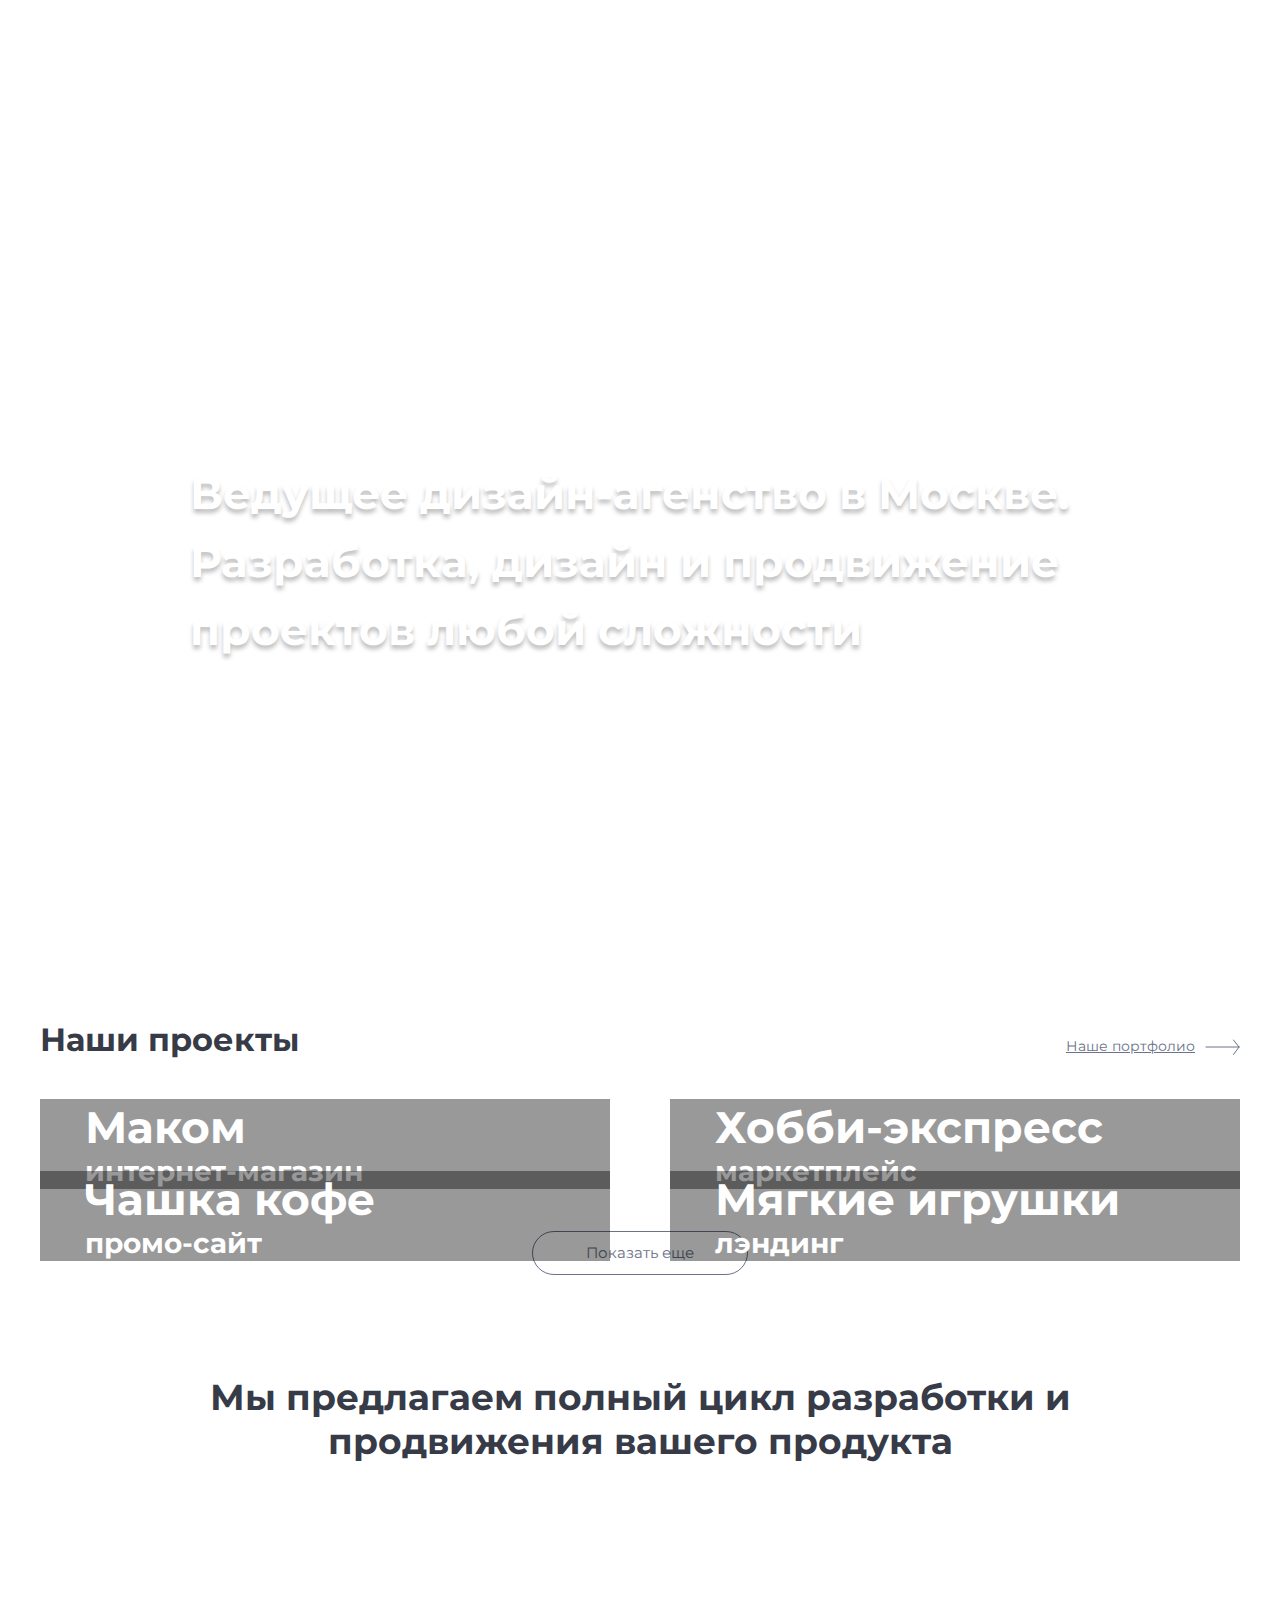
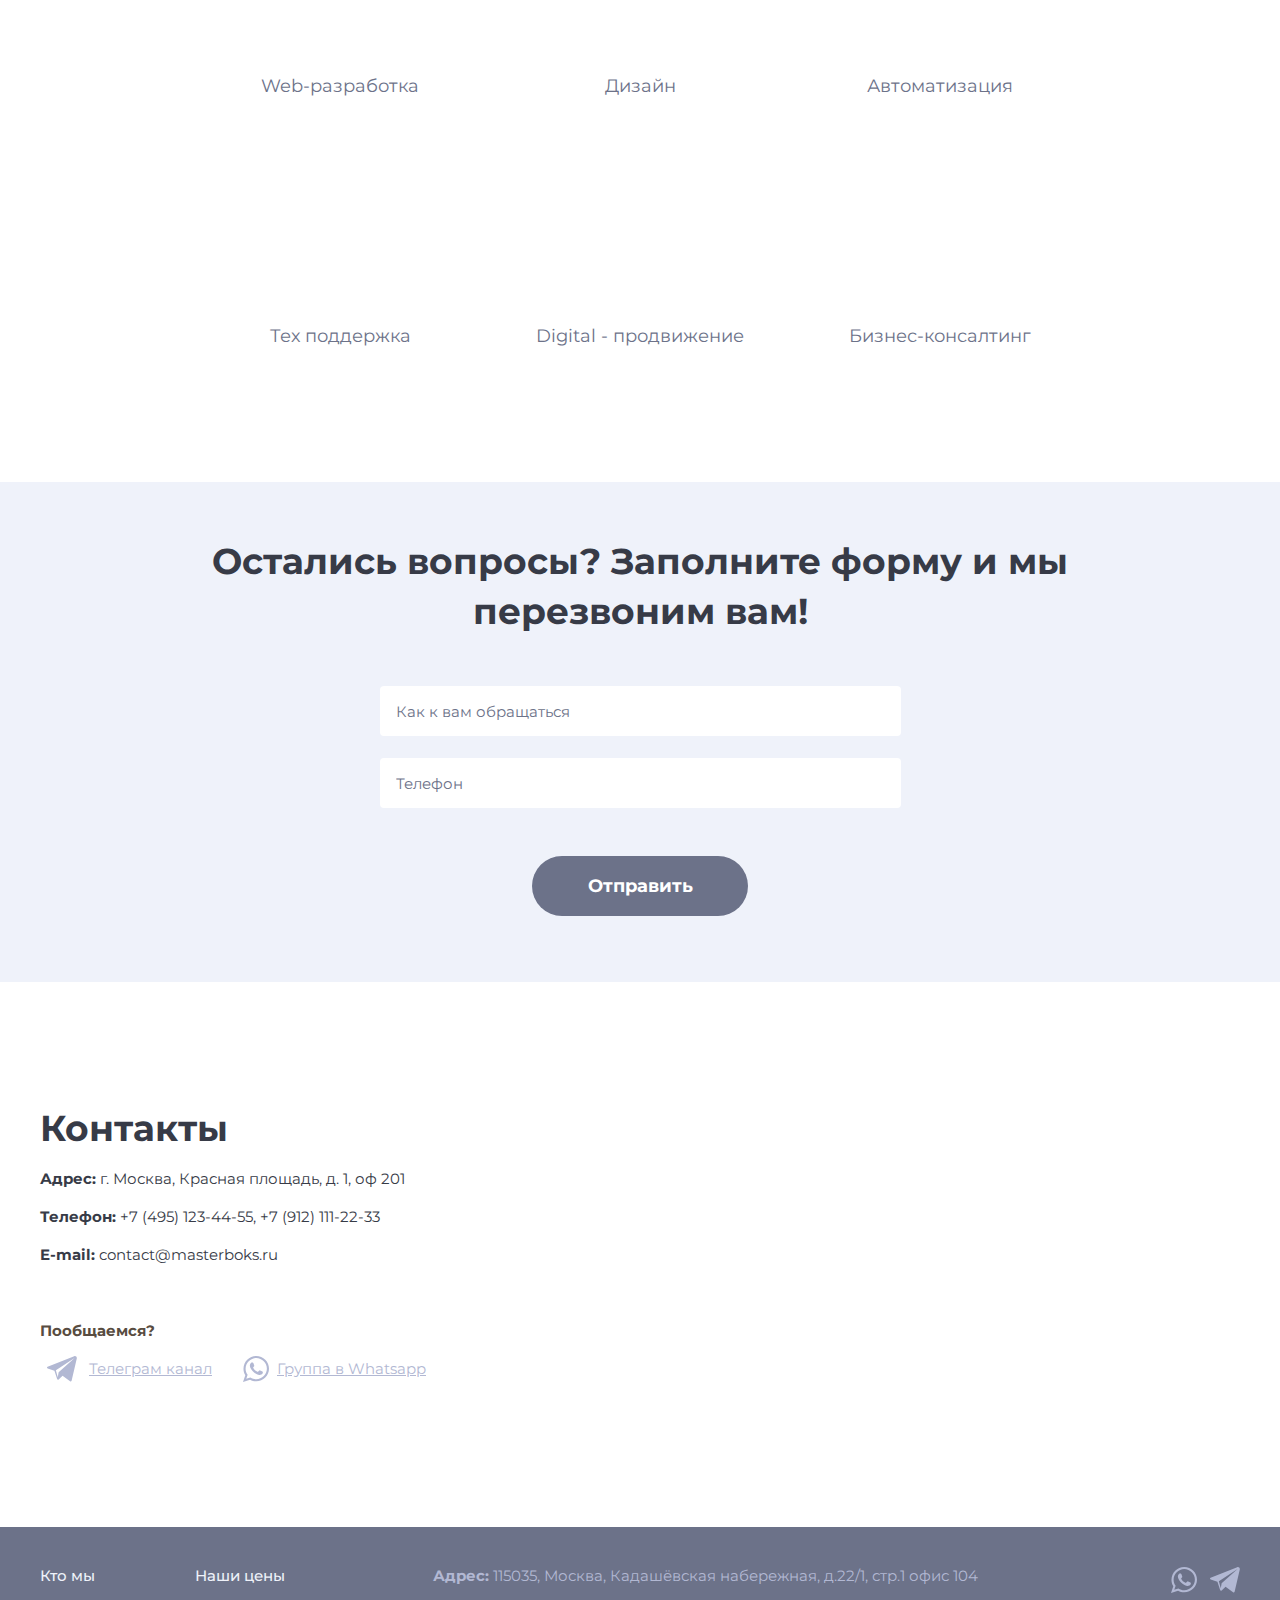
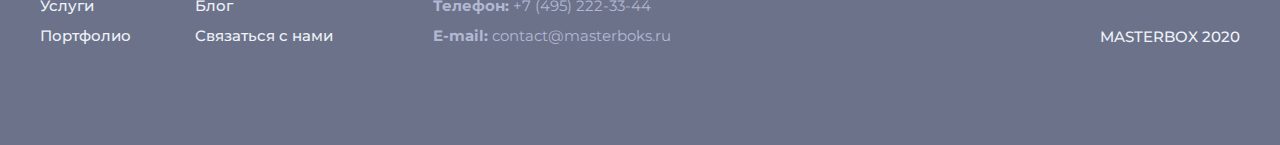
==== index.html @ 853120cb "остаток верстки" ====
<!DOCTYPE html>
<html>
  <head>
    <title>MasterBox</title>
    <meta charset="utf-8">
    <meta name="viewport" content="width=device-width, initial-scale=1">
    <link rel="stylesheet" href="css/main.css">
    <link rel="stylesheet" href="css/responsive.css">
    <script src="js/jquery-1.10.2.min.js"></script>
    <script src="js/bootstrap.js"></script>
    <!--script(src="js/owl.carousel.js")-->
    <script src="js/fancybox/jquery.fancybox.pack.js"></script>
    <script src="js/fancybox/jquery.fancybox-buttons.js"></script>
    <script src="js/fancybox/jquery.fancybox-thumbs.js"></script>
    <script src="js/readmore.js"></script>
    <script src="js/select2.min.js"></script>
    <script src="js/jquery.inputmask.js"></script>
    <!--script(src="js/jquery.sliderPro.min.js")-->
    <script src="js/jquery.autocolumnlist.min.js"></script>
    <!--script(src="js/jquery.tinyTips.js")-->
    <script type="text/javascript" src="js/perfect-scrollbar.jquery.js"></script>
    <!--script(type="text/javascript" src="js/moment-with-locales.min.js")-->
    <!--script(type="text/javascript" src="js/bootstrap-datetimepicker.min.js")-->
    <script src="js/common.js"></script>
    <script src="//api-maps.yandex.ru/2.1/?lang=ru&amp;onload=YandexReadyHandler6sb4sztw" type="text/javascript"></script>
  </head>
  <body class="loading">
    <header class="header-main">
      <div class="container">
        <div class="header-c">
          <div class="header-c__left"><a href="" class="logo"><img src="img/logo.svg" alt=""></a></div>
          <div class="header-c__right"><a href="tel:+74951112334" class="header-phone"><svg width="24" height="24" viewBox="0 0 24 24" fill="none" xmlns="http://www.w3.org/2000/svg"><path d="M17.707 12.293C17.6142 12.2 17.504 12.1263 17.3827 12.076C17.2614 12.0257 17.1313 11.9998 17 11.9998C16.8687 11.9998 16.7386 12.0257 16.6173 12.076C16.496 12.1263 16.3858 12.2 16.293 12.293L14.699 13.887C13.96 13.667 12.581 13.167 11.707 12.293C10.833 11.419 10.333 10.04 10.113 9.30096L11.707 7.70696C11.7999 7.61417 11.8737 7.50397 11.924 7.38265C11.9743 7.26134 12.0002 7.13129 12.0002 6.99996C12.0002 6.86862 11.9743 6.73858 11.924 6.61726C11.8737 6.49595 11.7999 6.38575 11.707 6.29296L7.707 2.29296C7.61421 2.20001 7.50401 2.12627 7.38269 2.07596C7.26138 2.02565 7.13133 1.99976 7 1.99976C6.86866 1.99976 6.73862 2.02565 6.6173 2.07596C6.49599 2.12627 6.38579 2.20001 6.293 2.29296L3.581 5.00496C3.201 5.38496 2.987 5.90696 2.995 6.43996C3.018 7.86396 3.395 12.81 7.293 16.708C11.191 20.606 16.137 20.982 17.562 21.006H17.59C18.118 21.006 18.617 20.798 18.995 20.42L21.707 17.708C21.7999 17.6152 21.8737 17.505 21.924 17.3837C21.9743 17.2623 22.0002 17.1323 22.0002 17.001C22.0002 16.8696 21.9743 16.7396 21.924 16.6183C21.8737 16.4969 21.7999 16.3867 21.707 16.294L17.707 12.293ZM17.58 19.005C16.332 18.984 12.062 18.649 8.707 15.293C5.341 11.927 5.015 7.64196 4.995 6.41896L7 4.41396L9.586 6.99996L8.293 8.29296C8.17546 8.41041 8.08904 8.55529 8.04155 8.71453C7.99406 8.87376 7.987 9.04231 8.021 9.20496C8.045 9.31996 8.632 12.047 10.292 13.707C11.952 15.367 14.679 15.954 14.794 15.978C14.9565 16.0129 15.1253 16.0064 15.2846 15.9591C15.444 15.9117 15.5889 15.825 15.706 15.707L17 14.414L19.586 17L17.58 19.005Z" fill="white"/></svg> + 7 (495) 111-23-34</a>
            <nav class="main-nav"><a href="" class="main-nav__item">Кто мы</a><a href="" class="main-nav__item">Услуги</a><a href="" class="main-nav__item">Портфолио</a><a href="" class="main-nav__item">Наши цены</a><a href="" class="main-nav__item">Блог</a><a href="" class="main-nav__item">Связаться с нами</a></nav>
            <div id="overlay"></div>
            <div class="nav-icon close_menu">
              <div></div>
            </div>
          </div>
        </div>
      </div>
    </header>
    <article class="content">
      <div style="background-image: url(img/bg.jpg);" class="main-screen">
        <div class="container main-screen__inner">
          <h1 class="h1">
            Ведущее дизайн-агенство в Москве. Разработка, дизайн и продвижение проектов любой сложности
            
          </h1>
        </div>
      </div>
      <div class="container">
        <div class="our-project">
          <div class="our-project__header">
            <h2 class="h2">Наши проекты</h2><a href="" class="more">Наше портфолио <svg width="35" height="16" viewBox="0 0 35 16"  xmlns="http://www.w3.org/2000/svg"><path d="M1 8H34M34 8L28.5 1M34 8L28.5 15.5" stroke-linecap="round" stroke-linejoin="round"/></svg></a>
          </div><a href="" class="our-project__item">
            <div class="our-project__picture"><img src="img/project/1.png" alt=""></div>
            <div class="our-project__layout">
              <div class="our-project__title">Маком</div>
              <div class="our-project__desc">интернет-магазин</div>
            </div></a><a href="" class="our-project__item">
            <div class="our-project__pictere"><img src="img/project/2.png" alt=""></div>
            <div class="our-project__layout">
              <div class="our-project__title">Хобби-экспресс</div>
              <div class="our-project__desc">маркетплейс</div>
            </div></a><a href="" class="our-project__item">
            <div class="our-project__pictere"><img src="img/project/3.png" alt=""></div>
            <div class="our-project__layout">
              <div class="our-project__title">Чашка кофе</div>
              <div class="our-project__desc">промо-сайт</div>
            </div></a><a href="" class="our-project__item">
            <div class="our-project__pictere"><img src="img/project/4.png" alt=""></div>
            <div class="our-project__layout">
              <div class="our-project__title">Мягкие игрушки</div>
              <div class="our-project__desc">лэндинг</div>
            </div></a>
          <div class="our-project__btn"><a href="" class="more-2">Показать еще</a></div>
        </div>
        <div class="work">
          <div class="work__title">
            <h2 class="h2">Мы предлагаем полный цикл разработки и продвижения вашего продукта</h2>
          </div>
          <div class="work-list"><a href="" class="work-list__item">
              <div class="work-list__ico"><img src="img/work/1.svg" alt=""></div>
              <div class="work-list__desc">Web-разработка</div></a><a href="" class="work-list__item">
              <div class="work-list__ico"><img src="img/work/2.svg" alt=""></div>
              <div class="work-list__desc">Дизайн</div></a><a href="" class="work-list__item">
              <div class="work-list__ico"><img src="img/work/3.svg" alt=""></div>
              <div class="work-list__desc">Автоматизация</div></a><a href="" class="work-list__item">
              <div class="work-list__ico"><img src="img/work/4.svg" alt=""></div>
              <div class="work-list__desc">Тех поддержка</div></a><a href="" class="work-list__item">
              <div class="work-list__ico"><img src="img/work/5.svg" alt=""></div>
              <div class="work-list__desc">Digital - продвижение</div></a><a href="" class="work-list__item">
              <div class="work-list__ico"><img src="img/work/6.svg" alt=""></div>
              <div class="work-list__desc">Бизнес-консалтинг</div></a></div>
        </div>
      </div>
      <div class="main-form">
        <div class="container">
          <div class="h2">Остались вопросы? Заполните форму и мы перезвоним вам!</div>
          <form>
            <div class="main-form-c">
              <div class="form-row">
                <input type="text" name="" placeholder="Как к вам обращаться" class="input">
              </div>
              <div class="form-row">
                <input type="tel" name="" placeholder="Телефон" class="input phone_input">
              </div>
              <div class="form-row form-row--btn">
                <button type="submit" class="fio-btn">Отправить</button>
              </div>
            </div>
          </form>
        </div>
      </div>
      <div class="container">
        <div class="contact-c">
          <div class="contact-c__left">
            <div class="contact-title">Контакты</div>
            <ul class="contact-list">
              <li class="contact-list__item"><span class="bold">Адрес:</span> г. Москва, Красная площадь, д. 1, оф 201</li>
              <li class="contact-list__item"><span class="bold">Телефон:</span> <a class="contact-link" href="tel:+74951234455">+7 (495) 123-44-55</a>, <a class="contact-link" href="tel:+79121112233 ">+7 (912) 111-22-33 </a></li>
              <li class="contact-list__item"><span class="bold">E-mail:</span> <a class="contact-link" href="mailto:contact@masterboks.ru">contact@masterboks.ru</a></li>
            </ul>
            <div class="messenger">
              <div class="messenger-title">Пообщаемся?</div>
              <div class="messenger-c"><a href="" class="telegram"><svg width="30" height="26" viewBox="0 0 30 26" fill="none" xmlns="http://www.w3.org/2000/svg"><path d="M27.194 0.142697L0.601996 10.7027C-0.262004 10.9907 -0.166004 12.2387 0.697996 12.5267L7.418 14.6387L10.106 23.0867C10.298 23.7587 11.162 23.9507 11.642 23.4707L15.578 19.8227L23.066 25.2947C23.642 25.6787 24.41 25.3907 24.602 24.7187L29.786 2.4467C30.074 0.814697 28.634 -0.433303 27.194 0.142697ZM11.642 16.2707L10.778 21.2627L8.858 14.3507L27.578 2.0627L11.642 16.2707Z" /></svg> Телеграм канал</a><a href="" class="whatsapp"><svg width="26" height="26" viewBox="0 0 26 26" fill="none" xmlns="http://www.w3.org/2000/svg"><path d="M16.6732 14.3101C16.8199 14.3101 17.37 14.5564 18.3236 15.0491C19.2771 15.5418 19.7821 15.8385 19.8385 15.9393C19.8611 15.9953 19.8724 16.0792 19.8724 16.1912C19.8724 16.5607 19.7765 16.9862 19.5846 17.4677C19.4041 17.9044 19.0035 18.2711 18.3828 18.5678C17.7622 18.8646 17.1866 19.0129 16.6562 19.0129C16.013 19.0129 14.941 18.6658 13.4401 17.9716C12.3342 17.4677 11.375 16.8071 10.5625 15.9897C9.75 15.1723 8.91493 14.1365 8.05729 12.8824C7.24479 11.6843 6.84418 10.5982 6.85547 9.62403V9.48966C6.88932 8.47072 7.30686 7.58613 8.10807 6.83592C8.37891 6.58958 8.67231 6.46641 8.98828 6.46641C9.05599 6.46641 9.15755 6.47481 9.29297 6.4916C9.42839 6.5084 9.53559 6.5168 9.61458 6.5168C9.82899 6.5168 9.97852 6.55319 10.0632 6.62597C10.1478 6.69875 10.2352 6.85271 10.3255 7.08786C10.4158 7.3118 10.602 7.80448 10.8841 8.56589C11.1662 9.3273 11.3073 9.7472 11.3073 9.82558C11.3073 10.0607 11.1126 10.3826 10.7233 10.7913C10.334 11.2 10.1393 11.4604 10.1393 11.5724C10.1393 11.6507 10.1675 11.7347 10.224 11.8243C10.6076 12.6417 11.1832 13.4087 11.9505 14.1253C12.5825 14.7188 13.4345 15.2842 14.5065 15.8217C14.6419 15.9001 14.7661 15.9393 14.8789 15.9393C15.0482 15.9393 15.3529 15.6677 15.793 15.1247C16.2331 14.5816 16.5265 14.3101 16.6732 14.3101ZM13.237 23.2119C14.6701 23.2119 16.0441 22.932 17.3587 22.3721C18.6734 21.8122 19.8047 21.062 20.7526 20.1214C21.7005 19.1809 22.4566 18.0584 23.0208 16.7539C23.5851 15.4494 23.8672 14.0861 23.8672 12.6641C23.8672 11.242 23.5851 9.87877 23.0208 8.57429C22.4566 7.26981 21.7005 6.14729 20.7526 5.20672C19.8047 4.26615 18.6734 3.51593 17.3587 2.95607C16.0441 2.39621 14.6701 2.11628 13.237 2.11628C11.8038 2.11628 10.4299 2.39621 9.11523 2.95607C7.80056 3.51593 6.66927 4.26615 5.72135 5.20672C4.77344 6.14729 4.01736 7.26981 3.45313 8.57429C2.88889 9.87877 2.60677 11.242 2.60677 12.6641C2.60677 14.9371 3.28385 16.9974 4.63802 18.845L3.30078 22.7584L7.39714 21.4651C9.18012 22.6296 11.1267 23.2119 13.237 23.2119ZM13.237 0C14.9635 0 16.6139 0.335917 18.1882 1.00775C19.7624 1.67959 21.1194 2.58096 22.2591 3.71189C23.3989 4.84281 24.3073 6.18928 24.9844 7.75129C25.6615 9.31331 26 10.9509 26 12.6641C26 14.3773 25.6615 16.0149 24.9844 17.5769C24.3073 19.1389 23.3989 20.4854 22.2591 21.6163C21.1194 22.7472 19.7624 23.6486 18.1882 24.3204C16.6139 24.9922 14.9635 25.3282 13.237 25.3282C11.0365 25.3282 8.977 24.8019 7.05859 23.7494L0 26L2.30208 19.1977C1.08333 17.2046 0.473958 15.0267 0.473958 12.6641C0.473958 10.9509 0.8125 9.31331 1.48958 7.75129C2.16667 6.18928 3.07509 4.84281 4.21484 3.71189C5.3546 2.58096 6.71159 1.67959 8.28581 1.00775C9.86003 0.335917 11.5104 0 13.237 0Z"/></svg> Группа в Whatsapp</a></div>
            </div>
          </div>
          <div id="map" class="map"></div>
          <script src="js/map.js"></script>
        </div>
      </div>
    </article>
    <footer class="footer">
      <div class="container">
        <div class="footer-c">
          <div class="footer-c__left">
            <nav class="ft-nav"><a href="" class="ft-nav__item">Кто мы</a><a href="" class="ft-nav__item">Наши цены</a><a href="" class="ft-nav__item">Услуги</a><a href="" class="ft-nav__item">Блог</a><a href="" class="ft-nav__item">Портфолио</a><a href="" class="ft-nav__item">Связаться с нами</a></nav>
            <ul class="contact-list">
              <li class="contact-list__item"><span class="bold">Адрес:</span> 115035, Москва, Кадашёвская набережная, д.22/1, стр.1 офис 104</li>
              <li class="contact-list__item"><span class="bold">Телефон:</span> <a class="contact-link" href="tel:+74952223344">+7 (495) 222-33-44</a></li>
              <li class="contact-list__item"><span class="bold">E-mail:</span> <a class="contact-link" href="mailto:contact@masterboks.ru">contact@masterboks.ru</a></li>
            </ul>
          </div>
          <div class="footer-c__right">
            <div class="messenger">
              <div class="messenger-c"><a href="" class="whatsapp"><svg width="26" height="26" viewBox="0 0 26 26" fill="none" xmlns="http://www.w3.org/2000/svg"><path d="M16.6732 14.3101C16.8199 14.3101 17.37 14.5564 18.3236 15.0491C19.2771 15.5418 19.7821 15.8385 19.8385 15.9393C19.8611 15.9953 19.8724 16.0792 19.8724 16.1912C19.8724 16.5607 19.7765 16.9862 19.5846 17.4677C19.4041 17.9044 19.0035 18.2711 18.3828 18.5678C17.7622 18.8646 17.1866 19.0129 16.6562 19.0129C16.013 19.0129 14.941 18.6658 13.4401 17.9716C12.3342 17.4677 11.375 16.8071 10.5625 15.9897C9.75 15.1723 8.91493 14.1365 8.05729 12.8824C7.24479 11.6843 6.84418 10.5982 6.85547 9.62403V9.48966C6.88932 8.47072 7.30686 7.58613 8.10807 6.83592C8.37891 6.58958 8.67231 6.46641 8.98828 6.46641C9.05599 6.46641 9.15755 6.47481 9.29297 6.4916C9.42839 6.5084 9.53559 6.5168 9.61458 6.5168C9.82899 6.5168 9.97852 6.55319 10.0632 6.62597C10.1478 6.69875 10.2352 6.85271 10.3255 7.08786C10.4158 7.3118 10.602 7.80448 10.8841 8.56589C11.1662 9.3273 11.3073 9.7472 11.3073 9.82558C11.3073 10.0607 11.1126 10.3826 10.7233 10.7913C10.334 11.2 10.1393 11.4604 10.1393 11.5724C10.1393 11.6507 10.1675 11.7347 10.224 11.8243C10.6076 12.6417 11.1832 13.4087 11.9505 14.1253C12.5825 14.7188 13.4345 15.2842 14.5065 15.8217C14.6419 15.9001 14.7661 15.9393 14.8789 15.9393C15.0482 15.9393 15.3529 15.6677 15.793 15.1247C16.2331 14.5816 16.5265 14.3101 16.6732 14.3101ZM13.237 23.2119C14.6701 23.2119 16.0441 22.932 17.3587 22.3721C18.6734 21.8122 19.8047 21.062 20.7526 20.1214C21.7005 19.1809 22.4566 18.0584 23.0208 16.7539C23.5851 15.4494 23.8672 14.0861 23.8672 12.6641C23.8672 11.242 23.5851 9.87877 23.0208 8.57429C22.4566 7.26981 21.7005 6.14729 20.7526 5.20672C19.8047 4.26615 18.6734 3.51593 17.3587 2.95607C16.0441 2.39621 14.6701 2.11628 13.237 2.11628C11.8038 2.11628 10.4299 2.39621 9.11523 2.95607C7.80056 3.51593 6.66927 4.26615 5.72135 5.20672C4.77344 6.14729 4.01736 7.26981 3.45313 8.57429C2.88889 9.87877 2.60677 11.242 2.60677 12.6641C2.60677 14.9371 3.28385 16.9974 4.63802 18.845L3.30078 22.7584L7.39714 21.4651C9.18012 22.6296 11.1267 23.2119 13.237 23.2119ZM13.237 0C14.9635 0 16.6139 0.335917 18.1882 1.00775C19.7624 1.67959 21.1194 2.58096 22.2591 3.71189C23.3989 4.84281 24.3073 6.18928 24.9844 7.75129C25.6615 9.31331 26 10.9509 26 12.6641C26 14.3773 25.6615 16.0149 24.9844 17.5769C24.3073 19.1389 23.3989 20.4854 22.2591 21.6163C21.1194 22.7472 19.7624 23.6486 18.1882 24.3204C16.6139 24.9922 14.9635 25.3282 13.237 25.3282C11.0365 25.3282 8.977 24.8019 7.05859 23.7494L0 26L2.30208 19.1977C1.08333 17.2046 0.473958 15.0267 0.473958 12.6641C0.473958 10.9509 0.8125 9.31331 1.48958 7.75129C2.16667 6.18928 3.07509 4.84281 4.21484 3.71189C5.3546 2.58096 6.71159 1.67959 8.28581 1.00775C9.86003 0.335917 11.5104 0 13.237 0Z"/></svg></a><a href="" class="telegram"><svg width="30" height="26" viewBox="0 0 30 26" fill="none" xmlns="http://www.w3.org/2000/svg"><path d="M27.194 0.142697L0.601996 10.7027C-0.262004 10.9907 -0.166004 12.2387 0.697996 12.5267L7.418 14.6387L10.106 23.0867C10.298 23.7587 11.162 23.9507 11.642 23.4707L15.578 19.8227L23.066 25.2947C23.642 25.6787 24.41 25.3907 24.602 24.7187L29.786 2.4467C30.074 0.814697 28.634 -0.433303 27.194 0.142697ZM11.642 16.2707L10.778 21.2627L8.858 14.3507L27.578 2.0627L11.642 16.2707Z"/></svg></a></div>
            </div>
            <p class="copy">MASTERBOX 2020</p>
          </div>
        </div>
      </div>
    </footer>
    <!--include include/modal-->
  </body>
</html>
---- css/main.css ----
@import url("https://fonts.googleapis.com/css?family=Montserrat:300,300i,400,400i,500,500i,600,600i,700,700i&display=swap&subset=cyrillic");
::-webkit-input-placeholder {
  color: #6C7289;
  opacity: 1; }

:-moz-placeholder {
  color: #6C7289;
  opacity: 1; }

:-ms-input-placeholder {
  color: #6C7289;
  opacity: 1; }

:focus::-webkit-input-placeholder {
  color: transparent; }

:focus:-ms-input-placeholder {
  color: transparent; }

:focus::placeholder {
  color: transparent; }

/* perfect-scrollbar v0.6.16 */
.ps-container {
  -ms-touch-action: auto;
  touch-action: auto;
  overflow: hidden !important;
  -ms-overflow-style: none; }

@supports (-ms-overflow-style: none) {
  .ps-container {
    overflow: auto !important; } }

@media screen and (-ms-high-contrast: active), (-ms-high-contrast: none) {
  .ps-container {
    overflow: auto !important; } }

.ps-container.ps-active-x > .ps-scrollbar-x-rail, .ps-container.ps-active-y > .ps-scrollbar-y-rail {
  display: block;
  background-color: transparent; }

.ps-container.ps-in-scrolling.ps-x > .ps-scrollbar-x-rail {
  background-color: #eee;
  opacity: .9; }

.ps-container.ps-in-scrolling.ps-x > .ps-scrollbar-x-rail > .ps-scrollbar-x {
  background-color: #999;
  height: 11px; }

.ps-container.ps-in-scrolling.ps-y > .ps-scrollbar-y-rail {
  background-color: #eee;
  opacity: .9; }

.ps-container.ps-in-scrolling.ps-y > .ps-scrollbar-y-rail > .ps-scrollbar-y {
  background-color: #999;
  width: 11px; }

.ps-container > .ps-scrollbar-x-rail {
  display: none;
  position: absolute;
  opacity: 0;
  -webkit-transition: background-color .2s linear, opacity .2s linear;
  transition: background-color .2s linear, opacity .2s linear;
  bottom: 0px;
  height: 15px; }

.ps-container > .ps-scrollbar-x-rail > .ps-scrollbar-x {
  position: absolute;
  background-color: #aaa;
  -webkit-border-radius: 6px;
  border-radius: 6px;
  -webkit-transition: background-color .2s linear, height .2s linear, width .2s ease-in-out, -webkit-border-radius .2s ease-in-out;
  transition: background-color .2s linear, height .2s linear, width .2s ease-in-out, -webkit-border-radius .2s ease-in-out;
  transition: background-color .2s linear, height .2s linear, width .2s ease-in-out, border-radius .2s ease-in-out;
  transition: background-color .2s linear, height .2s linear, width .2s ease-in-out, border-radius .2s ease-in-out, -webkit-border-radius .2s ease-in-out;
  bottom: 2px;
  height: 6px; }

.ps-container > .ps-scrollbar-x-rail:hover > .ps-scrollbar-x, .ps-container > .ps-scrollbar-x-rail:active > .ps-scrollbar-x {
  height: 11px; }

.ps-container > .ps-scrollbar-y-rail {
  display: none;
  position: absolute;
  opacity: 0;
  -webkit-transition: background-color .2s linear, opacity .2s linear;
  transition: background-color .2s linear, opacity .2s linear;
  right: 0;
  width: 15px; }

.ps-container > .ps-scrollbar-y-rail > .ps-scrollbar-y {
  position: absolute;
  background-color: #aaa;
  -webkit-border-radius: 6px;
  border-radius: 6px;
  -webkit-transition: background-color .2s linear, height .2s linear, width .2s ease-in-out, -webkit-border-radius .2s ease-in-out;
  transition: background-color .2s linear, height .2s linear, width .2s ease-in-out, -webkit-border-radius .2s ease-in-out;
  transition: background-color .2s linear, height .2s linear, width .2s ease-in-out, border-radius .2s ease-in-out;
  transition: background-color .2s linear, height .2s linear, width .2s ease-in-out, border-radius .2s ease-in-out, -webkit-border-radius .2s ease-in-out;
  right: 2px;
  width: 6px; }

.ps-container > .ps-scrollbar-y-rail:hover > .ps-scrollbar-y, .ps-container > .ps-scrollbar-y-rail:active > .ps-scrollbar-y {
  width: 11px; }

.ps-container:hover.ps-in-scrolling.ps-x > .ps-scrollbar-x-rail {
  background-color: #eee;
  opacity: .9; }

.ps-container:hover.ps-in-scrolling.ps-x > .ps-scrollbar-x-rail > .ps-scrollbar-x {
  background-color: #999;
  height: 11px; }

.ps-container:hover.ps-in-scrolling.ps-y > .ps-scrollbar-y-rail {
  background-color: #eee;
  opacity: .9; }

.ps-container:hover.ps-in-scrolling.ps-y > .ps-scrollbar-y-rail > .ps-scrollbar-y {
  background-color: #999;
  width: 11px; }

.ps-container:hover > .ps-scrollbar-x-rail, .ps-container:hover > .ps-scrollbar-y-rail {
  opacity: .6; }

.ps-container:hover > .ps-scrollbar-x-rail:hover {
  background-color: #eee;
  opacity: .9; }

.ps-container:hover > .ps-scrollbar-x-rail:hover > .ps-scrollbar-x {
  background-color: #999; }

.ps-container:hover > .ps-scrollbar-y-rail:hover {
  background-color: #eee;
  opacity: .9; }

.ps-container:hover > .ps-scrollbar-y-rail:hover > .ps-scrollbar-y {
  background-color: #999; }

/*!
 * Bootstrap v3.3.5 (http://getbootstrap.com)
 * Copyright 2011-2015 Twitter, Inc.
 * Licensed under MIT (https://github.com/twbs/bootstrap/blob/master/LICENSE)
 */
/*! normalize.css v3.0.3 | MIT License | github.com/necolas/normalize.css */
html {
  font-family: sans-serif;
  -webkit-text-size-adjust: 100%;
  -ms-text-size-adjust: 100%; }

body {
  margin: 0; }

article,
aside,
details,
figcaption,
figure,
footer,
header,
hgroup,
main,
menu,
nav,
section,
summary {
  display: block; }

audio,
canvas,
progress,
video {
  display: inline-block;
  vertical-align: baseline; }

audio:not([controls]) {
  display: none;
  height: 0; }

[hidden],
template {
  display: none; }

a {
  background-color: transparent; }

a:active,
a:hover {
  outline: 0; }

abbr[title] {
  border-bottom: 1px dotted; }

b,
strong {
  font-weight: bold; }

dfn {
  font-style: italic; }

h1 {
  margin: .67em 0;
  font-size: 2em; }

mark {
  color: #000;
  background: #ff0; }

small {
  font-size: 80%; }

sub,
sup {
  position: relative;
  font-size: 75%;
  line-height: 0;
  vertical-align: baseline; }

sup {
  top: -.5em; }

sub {
  bottom: -.25em; }

img {
  border: 0; }

svg:not(:root) {
  overflow: hidden; }

figure {
  margin: 1em 40px; }

hr {
  height: 0;
  -webkit-box-sizing: content-box;
  box-sizing: content-box; }

pre {
  overflow: auto; }

code,
kbd,
pre,
samp {
  font-family: monospace, monospace;
  font-size: 1em; }

button,
input,
optgroup,
select,
textarea {
  margin: 0;
  font: inherit;
  color: inherit; }

button {
  overflow: visible; }

button,
select {
  text-transform: none; }

button,
html input[type="button"],
input[type="reset"],
input[type="submit"] {
  -webkit-appearance: button;
  cursor: pointer; }

button[disabled],
html input[disabled] {
  cursor: default; }

button::-moz-focus-inner,
input::-moz-focus-inner {
  padding: 0;
  border: 0; }

input {
  line-height: normal; }

input[type="checkbox"],
input[type="radio"] {
  -webkit-box-sizing: border-box;
  box-sizing: border-box;
  padding: 0; }

input[type="number"]::-webkit-inner-spin-button,
input[type="number"]::-webkit-outer-spin-button {
  height: auto; }

input[type="search"] {
  -webkit-box-sizing: content-box;
  box-sizing: content-box;
  -webkit-appearance: textfield; }

input[type="search"]::-webkit-search-cancel-button,
input[type="search"]::-webkit-search-decoration {
  -webkit-appearance: none; }

fieldset {
  padding: .35em .625em .75em;
  margin: 0 2px;
  border: 1px solid #c0c0c0; }

legend {
  padding: 0;
  border: 0; }

textarea {
  overflow: auto; }

optgroup {
  font-weight: bold; }

table {
  border-spacing: 0;
  border-collapse: collapse; }

td,
th {
  padding: 0; }

/*! Source: https://github.com/h5bp/html5-boilerplate/blob/master/src/css/main.css */
@media print {
  *,
  *:before,
  *:after {
    color: #000 !important;
    text-shadow: none !important;
    background: transparent !important;
    -webkit-box-shadow: none !important;
    box-shadow: none !important; }
  a,
  a:visited {
    text-decoration: underline; }
  a[href]:after {
    content: " (" attr(href) ")"; }
  abbr[title]:after {
    content: " (" attr(title) ")"; }
  a[href^="#"]:after,
  a[href^="javascript:"]:after {
    content: ""; }
  pre,
  blockquote {
    border: 1px solid #999;
    page-break-inside: avoid; }
  thead {
    display: table-header-group; }
  tr,
  img {
    page-break-inside: avoid; }
  img {
    max-width: 100% !important; }
  p,
  h2,
  h3 {
    orphans: 3;
    widows: 3; }
  h2,
  h3 {
    page-break-after: avoid; }
  .navbar {
    display: none; }
  .btn > .caret,
  .dropup > .btn > .caret {
    border-top-color: #000 !important; }
  .label {
    border: 1px solid #000; }
  .table {
    border-collapse: collapse !important; }
  .table td,
  .table th {
    background-color: #fff !important; }
  .table-bordered th,
  .table-bordered td {
    border: 1px solid #ddd !important; } }

@font-face {
  font-family: 'Glyphicons Halflings';
  src: url("../fonts/glyphicons-halflings-regular.eot");
  src: url("../fonts/glyphicons-halflings-regular.eot?#iefix") format("embedded-opentype"), url("../fonts/glyphicons-halflings-regular.woff2") format("woff2"), url("../fonts/glyphicons-halflings-regular.woff") format("woff"), url("../fonts/glyphicons-halflings-regular.ttf") format("truetype"), url("../fonts/glyphicons-halflings-regular.svg#glyphicons_halflingsregular") format("svg"); }

.glyphicon {
  position: relative;
  top: 1px;
  display: inline-block;
  font-family: 'Glyphicons Halflings';
  font-style: normal;
  font-weight: normal;
  line-height: 1;
  -webkit-font-smoothing: antialiased;
  -moz-osx-font-smoothing: grayscale; }

.glyphicon-asterisk:before {
  content: "\2a"; }

.glyphicon-plus:before {
  content: "\2b"; }

.glyphicon-euro:before,
.glyphicon-eur:before {
  content: "\20ac"; }

.glyphicon-minus:before {
  content: "\2212"; }

.glyphicon-cloud:before {
  content: "\2601"; }

.glyphicon-envelope:before {
  content: "\2709"; }

.glyphicon-pencil:before {
  content: "\270f"; }

.glyphicon-glass:before {
  content: "\e001"; }

.glyphicon-music:before {
  content: "\e002"; }

.glyphicon-search:before {
  content: "\e003"; }

.glyphicon-heart:before {
  content: "\e005"; }

.glyphicon-star:before {
  content: "\e006"; }

.glyphicon-star-empty:before {
  content: "\e007"; }

.glyphicon-user:before {
  content: "\e008"; }

.glyphicon-film:before {
  content: "\e009"; }

.glyphicon-th-large:before {
  content: "\e010"; }

.glyphicon-th:before {
  content: "\e011"; }

.glyphicon-th-list:before {
  content: "\e012"; }

.glyphicon-ok:before {
  content: "\e013"; }

.glyphicon-remove:before {
  content: "\e014"; }

.glyphicon-zoom-in:before {
  content: "\e015"; }

.glyphicon-zoom-out:before {
  content: "\e016"; }

.glyphicon-off:before {
  content: "\e017"; }

.glyphicon-signal:before {
  content: "\e018"; }

.glyphicon-cog:before {
  content: "\e019"; }

.glyphicon-trash:before {
  content: "\e020"; }

.glyphicon-home:before {
  content: "\e021"; }

.glyphicon-file:before {
  content: "\e022"; }

.glyphicon-time:before {
  content: "\e023"; }

.glyphicon-road:before {
  content: "\e024"; }

.glyphicon-download-alt:before {
  content: "\e025"; }

.glyphicon-download:before {
  content: "\e026"; }

.glyphicon-upload:before {
  content: "\e027"; }

.glyphicon-inbox:before {
  content: "\e028"; }

.glyphicon-play-circle:before {
  content: "\e029"; }

.glyphicon-repeat:before {
  content: "\e030"; }

.glyphicon-refresh:before {
  content: "\e031"; }

.glyphicon-list-alt:before {
  content: "\e032"; }

.glyphicon-lock:before {
  content: "\e033"; }

.glyphicon-flag:before {
  content: "\e034"; }

.glyphicon-headphones:before {
  content: "\e035"; }

.glyphicon-volume-off:before {
  content: "\e036"; }

.glyphicon-volume-down:before {
  content: "\e037"; }

.glyphicon-volume-up:before {
  content: "\e038"; }

.glyphicon-qrcode:before {
  content: "\e039"; }

.glyphicon-barcode:before {
  content: "\e040"; }

.glyphicon-tag:before {
  content: "\e041"; }

.glyphicon-tags:before {
  content: "\e042"; }

.glyphicon-book:before {
  content: "\e043"; }

.glyphicon-bookmark:before {
  content: "\e044"; }

.glyphicon-print:before {
  content: "\e045"; }

.glyphicon-camera:before {
  content: "\e046"; }

.glyphicon-font:before {
  content: "\e047"; }

.glyphicon-bold:before {
  content: "\e048"; }

.glyphicon-italic:before {
  content: "\e049"; }

.glyphicon-text-height:before {
  content: "\e050"; }

.glyphicon-text-width:before {
  content: "\e051"; }

.glyphicon-align-left:before {
  content: "\e052"; }

.glyphicon-align-center:before {
  content: "\e053"; }

.glyphicon-align-right:before {
  content: "\e054"; }

.glyphicon-align-justify:before {
  content: "\e055"; }

.glyphicon-list:before {
  content: "\e056"; }

.glyphicon-indent-left:before {
  content: "\e057"; }

.glyphicon-indent-right:before {
  content: "\e058"; }

.glyphicon-facetime-video:before {
  content: "\e059"; }

.glyphicon-picture:before {
  content: "\e060"; }

.glyphicon-map-marker:before {
  content: "\e062"; }

.glyphicon-adjust:before {
  content: "\e063"; }

.glyphicon-tint:before {
  content: "\e064"; }

.glyphicon-edit:before {
  content: "\e065"; }

.glyphicon-share:before {
  content: "\e066"; }

.glyphicon-check:before {
  content: "\e067"; }

.glyphicon-move:before {
  content: "\e068"; }

.glyphicon-step-backward:before {
  content: "\e069"; }

.glyphicon-fast-backward:before {
  content: "\e070"; }

.glyphicon-backward:before {
  content: "\e071"; }

.glyphicon-play:before {
  content: "\e072"; }

.glyphicon-pause:before {
  content: "\e073"; }

.glyphicon-stop:before {
  content: "\e074"; }

.glyphicon-forward:before {
  content: "\e075"; }

.glyphicon-fast-forward:before {
  content: "\e076"; }

.glyphicon-step-forward:before {
  content: "\e077"; }

.glyphicon-eject:before {
  content: "\e078"; }

.glyphicon-chevron-left:before {
  content: "\e079"; }

.glyphicon-chevron-right:before {
  content: "\e080"; }

.glyphicon-plus-sign:before {
  content: "\e081"; }

.glyphicon-minus-sign:before {
  content: "\e082"; }

.glyphicon-remove-sign:before {
  content: "\e083"; }

.glyphicon-ok-sign:before {
  content: "\e084"; }

.glyphicon-question-sign:before {
  content: "\e085"; }

.glyphicon-info-sign:before {
  content: "\e086"; }

.glyphicon-screenshot:before {
  content: "\e087"; }

.glyphicon-remove-circle:before {
  content: "\e088"; }

.glyphicon-ok-circle:before {
  content: "\e089"; }

.glyphicon-ban-circle:before {
  content: "\e090"; }

.glyphicon-arrow-left:before {
  content: "\e091"; }

.glyphicon-arrow-right:before {
  content: "\e092"; }

.glyphicon-arrow-up:before {
  content: "\e093"; }

.glyphicon-arrow-down:before {
  content: "\e094"; }

.glyphicon-share-alt:before {
  content: "\e095"; }

.glyphicon-resize-full:before {
  content: "\e096"; }

.glyphicon-resize-small:before {
  content: "\e097"; }

.glyphicon-exclamation-sign:before {
  content: "\e101"; }

.glyphicon-gift:before {
  content: "\e102"; }

.glyphicon-leaf:before {
  content: "\e103"; }

.glyphicon-fire:before {
  content: "\e104"; }

.glyphicon-eye-open:before {
  content: "\e105"; }

.glyphicon-eye-close:before {
  content: "\e106"; }

.glyphicon-warning-sign:before {
  content: "\e107"; }

.glyphicon-plane:before {
  content: "\e108"; }

.glyphicon-calendar:before {
  content: "\e109"; }

.glyphicon-random:before {
  content: "\e110"; }

.glyphicon-comment:before {
  content: "\e111"; }

.glyphicon-magnet:before {
  content: "\e112"; }

.glyphicon-chevron-up:before {
  content: "\e113"; }

.glyphicon-chevron-down:before {
  content: "\e114"; }

.glyphicon-retweet:before {
  content: "\e115"; }

.glyphicon-shopping-cart:before {
  content: "\e116"; }

.glyphicon-folder-close:before {
  content: "\e117"; }

.glyphicon-folder-open:before {
  content: "\e118"; }

.glyphicon-resize-vertical:before {
  content: "\e119"; }

.glyphicon-resize-horizontal:before {
  content: "\e120"; }

.glyphicon-hdd:before {
  content: "\e121"; }

.glyphicon-bullhorn:before {
  content: "\e122"; }

.glyphicon-bell:before {
  content: "\e123"; }

.glyphicon-certificate:before {
  content: "\e124"; }

.glyphicon-thumbs-up:before {
  content: "\e125"; }

.glyphicon-thumbs-down:before {
  content: "\e126"; }

.glyphicon-hand-right:before {
  content: "\e127"; }

.glyphicon-hand-left:before {
  content: "\e128"; }

.glyphicon-hand-up:before {
  content: "\e129"; }

.glyphicon-hand-down:before {
  content: "\e130"; }

.glyphicon-circle-arrow-right:before {
  content: "\e131"; }

.glyphicon-circle-arrow-left:before {
  content: "\e132"; }

.glyphicon-circle-arrow-up:before {
  content: "\e133"; }

.glyphicon-circle-arrow-down:before {
  content: "\e134"; }

.glyphicon-globe:before {
  content: "\e135"; }

.glyphicon-wrench:before {
  content: "\e136"; }

.glyphicon-tasks:before {
  content: "\e137"; }

.glyphicon-filter:before {
  content: "\e138"; }

.glyphicon-briefcase:before {
  content: "\e139"; }

.glyphicon-fullscreen:before {
  content: "\e140"; }

.glyphicon-dashboard:before {
  content: "\e141"; }

.glyphicon-paperclip:before {
  content: "\e142"; }

.glyphicon-heart-empty:before {
  content: "\e143"; }

.glyphicon-link:before {
  content: "\e144"; }

.glyphicon-phone:before {
  content: "\e145"; }

.glyphicon-pushpin:before {
  content: "\e146"; }

.glyphicon-usd:before {
  content: "\e148"; }

.glyphicon-gbp:before {
  content: "\e149"; }

.glyphicon-sort:before {
  content: "\e150"; }

.glyphicon-sort-by-alphabet:before {
  content: "\e151"; }

.glyphicon-sort-by-alphabet-alt:before {
  content: "\e152"; }

.glyphicon-sort-by-order:before {
  content: "\e153"; }

.glyphicon-sort-by-order-alt:before {
  content: "\e154"; }

.glyphicon-sort-by-attributes:before {
  content: "\e155"; }

.glyphicon-sort-by-attributes-alt:before {
  content: "\e156"; }

.glyphicon-unchecked:before {
  content: "\e157"; }

.glyphicon-expand:before {
  content: "\e158"; }

.glyphicon-collapse-down:before {
  content: "\e159"; }

.glyphicon-collapse-up:before {
  content: "\e160"; }

.glyphicon-log-in:before {
  content: "\e161"; }

.glyphicon-flash:before {
  content: "\e162"; }

.glyphicon-log-out:before {
  content: "\e163"; }

.glyphicon-new-window:before {
  content: "\e164"; }

.glyphicon-record:before {
  content: "\e165"; }

.glyphicon-save:before {
  content: "\e166"; }

.glyphicon-open:before {
  content: "\e167"; }

.glyphicon-saved:before {
  content: "\e168"; }

.glyphicon-import:before {
  content: "\e169"; }

.glyphicon-export:before {
  content: "\e170"; }

.glyphicon-send:before {
  content: "\e171"; }

.glyphicon-floppy-disk:before {
  content: "\e172"; }

.glyphicon-floppy-saved:before {
  content: "\e173"; }

.glyphicon-floppy-remove:before {
  content: "\e174"; }

.glyphicon-floppy-save:before {
  content: "\e175"; }

.glyphicon-floppy-open:before {
  content: "\e176"; }

.glyphicon-credit-card:before {
  content: "\e177"; }

.glyphicon-transfer:before {
  content: "\e178"; }

.glyphicon-cutlery:before {
  content: "\e179"; }

.glyphicon-header:before {
  content: "\e180"; }

.glyphicon-compressed:before {
  content: "\e181"; }

.glyphicon-earphone:before {
  content: "\e182"; }

.glyphicon-phone-alt:before {
  content: "\e183"; }

.glyphicon-tower:before {
  content: "\e184"; }

.glyphicon-stats:before {
  content: "\e185"; }

.glyphicon-sd-video:before {
  content: "\e186"; }

.glyphicon-hd-video:before {
  content: "\e187"; }

.glyphicon-subtitles:before {
  content: "\e188"; }

.glyphicon-sound-stereo:before {
  content: "\e189"; }

.glyphicon-sound-dolby:before {
  content: "\e190"; }

.glyphicon-sound-5-1:before {
  content: "\e191"; }

.glyphicon-sound-6-1:before {
  content: "\e192"; }

.glyphicon-sound-7-1:before {
  content: "\e193"; }

.glyphicon-copyright-mark:before {
  content: "\e194"; }

.glyphicon-registration-mark:before {
  content: "\e195"; }

.glyphicon-cloud-download:before {
  content: "\e197"; }

.glyphicon-cloud-upload:before {
  content: "\e198"; }

.glyphicon-tree-conifer:before {
  content: "\e199"; }

.glyphicon-tree-deciduous:before {
  content: "\e200"; }

.glyphicon-cd:before {
  content: "\e201"; }

.glyphicon-save-file:before {
  content: "\e202"; }

.glyphicon-open-file:before {
  content: "\e203"; }

.glyphicon-level-up:before {
  content: "\e204"; }

.glyphicon-copy:before {
  content: "\e205"; }

.glyphicon-paste:before {
  content: "\e206"; }

.glyphicon-alert:before {
  content: "\e209"; }

.glyphicon-equalizer:before {
  content: "\e210"; }

.glyphicon-king:before {
  content: "\e211"; }

.glyphicon-queen:before {
  content: "\e212"; }

.glyphicon-pawn:before {
  content: "\e213"; }

.glyphicon-bishop:before {
  content: "\e214"; }

.glyphicon-knight:before {
  content: "\e215"; }

.glyphicon-baby-formula:before {
  content: "\e216"; }

.glyphicon-tent:before {
  content: "\26fa"; }

.glyphicon-blackboard:before {
  content: "\e218"; }

.glyphicon-bed:before {
  content: "\e219"; }

.glyphicon-apple:before {
  content: "\f8ff"; }

.glyphicon-erase:before {
  content: "\e221"; }

.glyphicon-hourglass:before {
  content: "\231b"; }

.glyphicon-lamp:before {
  content: "\e223"; }

.glyphicon-duplicate:before {
  content: "\e224"; }

.glyphicon-piggy-bank:before {
  content: "\e225"; }

.glyphicon-scissors:before {
  content: "\e226"; }

.glyphicon-bitcoin:before {
  content: "\e227"; }

.glyphicon-btc:before {
  content: "\e227"; }

.glyphicon-xbt:before {
  content: "\e227"; }

.glyphicon-yen:before {
  content: "\00a5"; }

.glyphicon-jpy:before {
  content: "\00a5"; }

.glyphicon-ruble:before {
  content: "\20bd"; }

.glyphicon-rub:before {
  content: "\20bd"; }

.glyphicon-scale:before {
  content: "\e230"; }

.glyphicon-ice-lolly:before {
  content: "\e231"; }

.glyphicon-ice-lolly-tasted:before {
  content: "\e232"; }

.glyphicon-education:before {
  content: "\e233"; }

.glyphicon-option-horizontal:before {
  content: "\e234"; }

.glyphicon-option-vertical:before {
  content: "\e235"; }

.glyphicon-menu-hamburger:before {
  content: "\e236"; }

.glyphicon-modal-window:before {
  content: "\e237"; }

.glyphicon-oil:before {
  content: "\e238"; }

.glyphicon-grain:before {
  content: "\e239"; }

.glyphicon-sunglasses:before {
  content: "\e240"; }

.glyphicon-text-size:before {
  content: "\e241"; }

.glyphicon-text-color:before {
  content: "\e242"; }

.glyphicon-text-background:before {
  content: "\e243"; }

.glyphicon-object-align-top:before {
  content: "\e244"; }

.glyphicon-object-align-bottom:before {
  content: "\e245"; }

.glyphicon-object-align-horizontal:before {
  content: "\e246"; }

.glyphicon-object-align-left:before {
  content: "\e247"; }

.glyphicon-object-align-vertical:before {
  content: "\e248"; }

.glyphicon-object-align-right:before {
  content: "\e249"; }

.glyphicon-triangle-right:before {
  content: "\e250"; }

.glyphicon-triangle-left:before {
  content: "\e251"; }

.glyphicon-triangle-bottom:before {
  content: "\e252"; }

.glyphicon-triangle-top:before {
  content: "\e253"; }

.glyphicon-console:before {
  content: "\e254"; }

.glyphicon-superscript:before {
  content: "\e255"; }

.glyphicon-subscript:before {
  content: "\e256"; }

.glyphicon-menu-left:before {
  content: "\e257"; }

.glyphicon-menu-right:before {
  content: "\e258"; }

.glyphicon-menu-down:before {
  content: "\e259"; }

.glyphicon-menu-up:before {
  content: "\e260"; }

* {
  -webkit-box-sizing: border-box;
  box-sizing: border-box; }

*:before,
*:after {
  -webkit-box-sizing: border-box;
  box-sizing: border-box; }

html {
  font-size: 10px;
  -webkit-tap-highlight-color: transparent; }

body {
  font-family: "Helvetica Neue", Helvetica, Arial, sans-serif;
  font-size: 14px;
  line-height: 1.42857143;
  color: #333;
  background-color: #fff; }

input,
button,
select,
textarea {
  font-family: inherit;
  font-size: inherit;
  line-height: inherit; }

a {
  color: #337ab7;
  text-decoration: none; }

a:hover,
a:focus {
  color: #23527c;
  text-decoration: underline; }

a:focus {
  outline: thin dotted;
  outline: 5px auto -webkit-focus-ring-color;
  outline-offset: -2px; }

figure {
  margin: 0; }

img {
  vertical-align: middle; }

.img-responsive,
.thumbnail > img,
.thumbnail a > img,
.carousel-inner > .item > img,
.carousel-inner > .item > a > img {
  display: block;
  max-width: 100%;
  height: auto; }

.img-rounded {
  -webkit-border-radius: 6px;
          border-radius: 6px; }

.img-thumbnail {
  display: inline-block;
  max-width: 100%;
  height: auto;
  padding: 4px;
  line-height: 1.42857143;
  background-color: #fff;
  border: 1px solid #ddd;
  -webkit-border-radius: 4px;
          border-radius: 4px;
  -webkit-transition: all .2s ease-in-out;
  transition: all .2s ease-in-out; }

.img-circle {
  -webkit-border-radius: 50%;
          border-radius: 50%; }

hr {
  margin-top: 20px;
  margin-bottom: 20px;
  border: 0;
  border-top: 1px solid #eee; }

.sr-only {
  position: absolute;
  width: 1px;
  height: 1px;
  padding: 0;
  margin: -1px;
  overflow: hidden;
  clip: rect(0, 0, 0, 0);
  border: 0; }

.sr-only-focusable:active,
.sr-only-focusable:focus {
  position: static;
  width: auto;
  height: auto;
  margin: 0;
  overflow: visible;
  clip: auto; }

[role="button"] {
  cursor: pointer; }

h1,
h2,
h3,
h4,
h5,
h6,
.h1,
.h2,
.h3,
.h4,
.h5,
.h6 {
  font-family: inherit;
  font-weight: 500;
  line-height: 1.1;
  color: inherit; }

h1 small,
h2 small,
h3 small,
h4 small,
h5 small,
h6 small,
.h1 small,
.h2 small,
.h3 small,
.h4 small,
.h5 small,
.h6 small,
h1 .small,
h2 .small,
h3 .small,
h4 .small,
h5 .small,
h6 .small,
.h1 .small,
.h2 .small,
.h3 .small,
.h4 .small,
.h5 .small,
.h6 .small {
  font-weight: normal;
  line-height: 1;
  color: #777; }

h1,
.h1,
h2,
.h2,
h3,
.h3 {
  margin-top: 20px;
  margin-bottom: 10px; }

h1 small,
.h1 small,
h2 small,
.h2 small,
h3 small,
.h3 small,
h1 .small,
.h1 .small,
h2 .small,
.h2 .small,
h3 .small,
.h3 .small {
  font-size: 65%; }

h4,
.h4,
h5,
.h5,
h6,
.h6 {
  margin-top: 10px;
  margin-bottom: 10px; }

h4 small,
.h4 small,
h5 small,
.h5 small,
h6 small,
.h6 small,
h4 .small,
.h4 .small,
h5 .small,
.h5 .small,
h6 .small,
.h6 .small {
  font-size: 75%; }

h1,
.h1 {
  font-size: 36px; }

h2,
.h2 {
  font-size: 30px; }

h3,
.h3 {
  font-size: 24px; }

h4,
.h4 {
  font-size: 18px; }

h5,
.h5 {
  font-size: 14px; }

h6,
.h6 {
  font-size: 12px; }

p {
  margin: 0 0 10px; }

.lead {
  margin-bottom: 20px;
  font-size: 16px;
  font-weight: 300;
  line-height: 1.4; }

@media (min-width: 768px) {
  .lead {
    font-size: 21px; } }

small,
.small {
  font-size: 85%; }

mark,
.mark {
  padding: .2em;
  background-color: #fcf8e3; }

.text-left {
  text-align: left; }

.text-right {
  text-align: right; }

.text-center {
  text-align: center; }

.text-justify {
  text-align: justify; }

.text-nowrap {
  white-space: nowrap; }

.text-lowercase {
  text-transform: lowercase; }

.text-uppercase {
  text-transform: uppercase; }

.text-capitalize {
  text-transform: capitalize; }

.text-muted {
  color: #777; }

.text-primary {
  color: #337ab7; }

a.text-primary:hover,
a.text-primary:focus {
  color: #286090; }

.text-success {
  color: #3c763d; }

a.text-success:hover,
a.text-success:focus {
  color: #2b542c; }

.text-info {
  color: #31708f; }

a.text-info:hover,
a.text-info:focus {
  color: #245269; }

.text-warning {
  color: #8a6d3b; }

a.text-warning:hover,
a.text-warning:focus {
  color: #66512c; }

.text-danger {
  color: #a94442; }

a.text-danger:hover,
a.text-danger:focus {
  color: #843534; }

.bg-primary {
  color: #fff;
  background-color: #337ab7; }

a.bg-primary:hover,
a.bg-primary:focus {
  background-color: #286090; }

.bg-success {
  background-color: #dff0d8; }

a.bg-success:hover,
a.bg-success:focus {
  background-color: #c1e2b3; }

.bg-info {
  background-color: #d9edf7; }

a.bg-info:hover,
a.bg-info:focus {
  background-color: #afd9ee; }

.bg-warning {
  background-color: #fcf8e3; }

a.bg-warning:hover,
a.bg-warning:focus {
  background-color: #f7ecb5; }

.bg-danger {
  background-color: #f2dede; }

a.bg-danger:hover,
a.bg-danger:focus {
  background-color: #e4b9b9; }

.page-header {
  padding-bottom: 9px;
  margin: 40px 0 20px;
  border-bottom: 1px solid #eee; }

ul,
ol {
  margin-top: 0;
  margin-bottom: 10px; }

ul ul,
ol ul,
ul ol,
ol ol {
  margin-bottom: 0; }

.list-unstyled {
  padding-left: 0;
  list-style: none; }

.list-inline {
  padding-left: 0;
  margin-left: -5px;
  list-style: none; }

.list-inline > li {
  display: inline-block;
  padding-right: 5px;
  padding-left: 5px; }

dl {
  margin-top: 0;
  margin-bottom: 20px; }

dt,
dd {
  line-height: 1.42857143; }

dt {
  font-weight: bold; }

dd {
  margin-left: 0; }

@media (min-width: 768px) {
  .dl-horizontal dt {
    float: left;
    width: 160px;
    overflow: hidden;
    clear: left;
    text-align: right;
    text-overflow: ellipsis;
    white-space: nowrap; }
  .dl-horizontal dd {
    margin-left: 180px; } }

abbr[title],
abbr[data-original-title] {
  cursor: help;
  border-bottom: 1px dotted #777; }

.initialism {
  font-size: 90%;
  text-transform: uppercase; }

blockquote {
  padding: 10px 20px;
  margin: 0 0 20px;
  font-size: 17.5px;
  border-left: 5px solid #eee; }

blockquote p:last-child,
blockquote ul:last-child,
blockquote ol:last-child {
  margin-bottom: 0; }

blockquote footer,
blockquote small,
blockquote .small {
  display: block;
  font-size: 80%;
  line-height: 1.42857143;
  color: #777; }

blockquote footer:before,
blockquote small:before,
blockquote .small:before {
  content: '\2014 \00A0'; }

.blockquote-reverse,
blockquote.pull-right {
  padding-right: 15px;
  padding-left: 0;
  text-align: right;
  border-right: 5px solid #eee;
  border-left: 0; }

.blockquote-reverse footer:before,
blockquote.pull-right footer:before,
.blockquote-reverse small:before,
blockquote.pull-right small:before,
.blockquote-reverse .small:before,
blockquote.pull-right .small:before {
  content: ''; }

.blockquote-reverse footer:after,
blockquote.pull-right footer:after,
.blockquote-reverse small:after,
blockquote.pull-right small:after,
.blockquote-reverse .small:after,
blockquote.pull-right .small:after {
  content: '\00A0 \2014'; }

address {
  margin-bottom: 20px;
  font-style: normal;
  line-height: 1.42857143; }

code,
kbd,
pre,
samp {
  font-family: Menlo, Monaco, Consolas, "Courier New", monospace; }

code {
  padding: 2px 4px;
  font-size: 90%;
  color: #c7254e;
  background-color: #f9f2f4;
  -webkit-border-radius: 4px;
          border-radius: 4px; }

kbd {
  padding: 2px 4px;
  font-size: 90%;
  color: #fff;
  background-color: #333;
  -webkit-border-radius: 3px;
          border-radius: 3px;
  -webkit-box-shadow: inset 0 -1px 0 rgba(0, 0, 0, 0.25);
  box-shadow: inset 0 -1px 0 rgba(0, 0, 0, 0.25); }

kbd kbd {
  padding: 0;
  font-size: 100%;
  font-weight: bold;
  -webkit-box-shadow: none;
  box-shadow: none; }

pre {
  display: block;
  padding: 9.5px;
  margin: 0 0 10px;
  font-size: 13px;
  line-height: 1.42857143;
  color: #333;
  word-break: break-all;
  word-wrap: break-word;
  background-color: #f5f5f5;
  border: 1px solid #ccc;
  -webkit-border-radius: 4px;
          border-radius: 4px; }

pre code {
  padding: 0;
  font-size: inherit;
  color: inherit;
  white-space: pre-wrap;
  background-color: transparent;
  -webkit-border-radius: 0;
          border-radius: 0; }

.pre-scrollable {
  max-height: 340px;
  overflow-y: scroll; }

.container-fluid {
  padding-right: 15px;
  padding-left: 15px;
  margin-right: auto;
  margin-left: auto; }

.row {
  margin-right: -15px;
  margin-left: -15px; }

.col-xs-1, .col-sm-1, .col-md-1, .col-lg-1, .col-xs-2, .col-sm-2, .col-md-2, .col-lg-2, .col-xs-3, .col-sm-3, .col-md-3, .col-lg-3, .col-xs-4, .col-sm-4, .col-md-4, .col-lg-4, .col-xs-5, .col-sm-5, .col-md-5, .col-lg-5, .col-xs-6, .col-sm-6, .col-md-6, .col-lg-6, .col-xs-7, .col-sm-7, .col-md-7, .col-lg-7, .col-xs-8, .col-sm-8, .col-md-8, .col-lg-8, .col-xs-9, .col-sm-9, .col-md-9, .col-lg-9, .col-xs-10, .col-sm-10, .col-md-10, .col-lg-10, .col-xs-11, .col-sm-11, .col-md-11, .col-lg-11, .col-xs-12, .col-sm-12, .col-md-12, .col-lg-12 {
  position: relative;
  min-height: 1px;
  padding-right: 15px;
  padding-left: 15px; }

.col-xs-1, .col-xs-2, .col-xs-3, .col-xs-4, .col-xs-5, .col-xs-6, .col-xs-7, .col-xs-8, .col-xs-9, .col-xs-10, .col-xs-11, .col-xs-12 {
  float: left; }

.col-xs-12 {
  width: 100%; }

.col-xs-11 {
  width: 91.66666667%; }

.col-xs-10 {
  width: 83.33333333%; }

.col-xs-9 {
  width: 75%; }

.col-xs-8 {
  width: 66.66666667%; }

.col-xs-7 {
  width: 58.33333333%; }

.col-xs-6 {
  width: 50%; }

.col-xs-5 {
  width: 41.66666667%; }

.col-xs-4 {
  width: 33.33333333%; }

.col-xs-3 {
  width: 25%; }

.col-xs-2 {
  width: 16.66666667%; }

.col-xs-1 {
  width: 8.33333333%; }

.col-xs-pull-12 {
  right: 100%; }

.col-xs-pull-11 {
  right: 91.66666667%; }

.col-xs-pull-10 {
  right: 83.33333333%; }

.col-xs-pull-9 {
  right: 75%; }

.col-xs-pull-8 {
  right: 66.66666667%; }

.col-xs-pull-7 {
  right: 58.33333333%; }

.col-xs-pull-6 {
  right: 50%; }

.col-xs-pull-5 {
  right: 41.66666667%; }

.col-xs-pull-4 {
  right: 33.33333333%; }

.col-xs-pull-3 {
  right: 25%; }

.col-xs-pull-2 {
  right: 16.66666667%; }

.col-xs-pull-1 {
  right: 8.33333333%; }

.col-xs-pull-0 {
  right: auto; }

.col-xs-push-12 {
  left: 100%; }

.col-xs-push-11 {
  left: 91.66666667%; }

.col-xs-push-10 {
  left: 83.33333333%; }

.col-xs-push-9 {
  left: 75%; }

.col-xs-push-8 {
  left: 66.66666667%; }

.col-xs-push-7 {
  left: 58.33333333%; }

.col-xs-push-6 {
  left: 50%; }

.col-xs-push-5 {
  left: 41.66666667%; }

.col-xs-push-4 {
  left: 33.33333333%; }

.col-xs-push-3 {
  left: 25%; }

.col-xs-push-2 {
  left: 16.66666667%; }

.col-xs-push-1 {
  left: 8.33333333%; }

.col-xs-push-0 {
  left: auto; }

.col-xs-offset-12 {
  margin-left: 100%; }

.col-xs-offset-11 {
  margin-left: 91.66666667%; }

.col-xs-offset-10 {
  margin-left: 83.33333333%; }

.col-xs-offset-9 {
  margin-left: 75%; }

.col-xs-offset-8 {
  margin-left: 66.66666667%; }

.col-xs-offset-7 {
  margin-left: 58.33333333%; }

.col-xs-offset-6 {
  margin-left: 50%; }

.col-xs-offset-5 {
  margin-left: 41.66666667%; }

.col-xs-offset-4 {
  margin-left: 33.33333333%; }

.col-xs-offset-3 {
  margin-left: 25%; }

.col-xs-offset-2 {
  margin-left: 16.66666667%; }

.col-xs-offset-1 {
  margin-left: 8.33333333%; }

.col-xs-offset-0 {
  margin-left: 0; }

@media (min-width: 768px) {
  .col-sm-1, .col-sm-2, .col-sm-3, .col-sm-4, .col-sm-5, .col-sm-6, .col-sm-7, .col-sm-8, .col-sm-9, .col-sm-10, .col-sm-11, .col-sm-12 {
    float: left; }
  .col-sm-12 {
    width: 100%; }
  .col-sm-11 {
    width: 91.66666667%; }
  .col-sm-10 {
    width: 83.33333333%; }
  .col-sm-9 {
    width: 75%; }
  .col-sm-8 {
    width: 66.66666667%; }
  .col-sm-7 {
    width: 58.33333333%; }
  .col-sm-6 {
    width: 50%; }
  .col-sm-5 {
    width: 41.66666667%; }
  .col-sm-4 {
    width: 33.33333333%; }
  .col-sm-3 {
    width: 25%; }
  .col-sm-2 {
    width: 16.66666667%; }
  .col-sm-1 {
    width: 8.33333333%; }
  .col-sm-pull-12 {
    right: 100%; }
  .col-sm-pull-11 {
    right: 91.66666667%; }
  .col-sm-pull-10 {
    right: 83.33333333%; }
  .col-sm-pull-9 {
    right: 75%; }
  .col-sm-pull-8 {
    right: 66.66666667%; }
  .col-sm-pull-7 {
    right: 58.33333333%; }
  .col-sm-pull-6 {
    right: 50%; }
  .col-sm-pull-5 {
    right: 41.66666667%; }
  .col-sm-pull-4 {
    right: 33.33333333%; }
  .col-sm-pull-3 {
    right: 25%; }
  .col-sm-pull-2 {
    right: 16.66666667%; }
  .col-sm-pull-1 {
    right: 8.33333333%; }
  .col-sm-pull-0 {
    right: auto; }
  .col-sm-push-12 {
    left: 100%; }
  .col-sm-push-11 {
    left: 91.66666667%; }
  .col-sm-push-10 {
    left: 83.33333333%; }
  .col-sm-push-9 {
    left: 75%; }
  .col-sm-push-8 {
    left: 66.66666667%; }
  .col-sm-push-7 {
    left: 58.33333333%; }
  .col-sm-push-6 {
    left: 50%; }
  .col-sm-push-5 {
    left: 41.66666667%; }
  .col-sm-push-4 {
    left: 33.33333333%; }
  .col-sm-push-3 {
    left: 25%; }
  .col-sm-push-2 {
    left: 16.66666667%; }
  .col-sm-push-1 {
    left: 8.33333333%; }
  .col-sm-push-0 {
    left: auto; }
  .col-sm-offset-12 {
    margin-left: 100%; }
  .col-sm-offset-11 {
    margin-left: 91.66666667%; }
  .col-sm-offset-10 {
    margin-left: 83.33333333%; }
  .col-sm-offset-9 {
    margin-left: 75%; }
  .col-sm-offset-8 {
    margin-left: 66.66666667%; }
  .col-sm-offset-7 {
    margin-left: 58.33333333%; }
  .col-sm-offset-6 {
    margin-left: 50%; }
  .col-sm-offset-5 {
    margin-left: 41.66666667%; }
  .col-sm-offset-4 {
    margin-left: 33.33333333%; }
  .col-sm-offset-3 {
    margin-left: 25%; }
  .col-sm-offset-2 {
    margin-left: 16.66666667%; }
  .col-sm-offset-1 {
    margin-left: 8.33333333%; }
  .col-sm-offset-0 {
    margin-left: 0; } }

@media (min-width: 992px) {
  .col-md-1, .col-md-2, .col-md-3, .col-md-4, .col-md-5, .col-md-6, .col-md-7, .col-md-8, .col-md-9, .col-md-10, .col-md-11, .col-md-12 {
    float: left; }
  .col-md-12 {
    width: 100%; }
  .col-md-11 {
    width: 91.66666667%; }
  .col-md-10 {
    width: 83.33333333%; }
  .col-md-9 {
    width: 75%; }
  .col-md-8 {
    width: 66.66666667%; }
  .col-md-7 {
    width: 58.33333333%; }
  .col-md-6 {
    width: 50%; }
  .col-md-5 {
    width: 41.66666667%; }
  .col-md-4 {
    width: 33.33333333%; }
  .col-md-3 {
    width: 25%; }
  .col-md-2 {
    width: 16.66666667%; }
  .col-md-1 {
    width: 8.33333333%; }
  .col-md-pull-12 {
    right: 100%; }
  .col-md-pull-11 {
    right: 91.66666667%; }
  .col-md-pull-10 {
    right: 83.33333333%; }
  .col-md-pull-9 {
    right: 75%; }
  .col-md-pull-8 {
    right: 66.66666667%; }
  .col-md-pull-7 {
    right: 58.33333333%; }
  .col-md-pull-6 {
    right: 50%; }
  .col-md-pull-5 {
    right: 41.66666667%; }
  .col-md-pull-4 {
    right: 33.33333333%; }
  .col-md-pull-3 {
    right: 25%; }
  .col-md-pull-2 {
    right: 16.66666667%; }
  .col-md-pull-1 {
    right: 8.33333333%; }
  .col-md-pull-0 {
    right: auto; }
  .col-md-push-12 {
    left: 100%; }
  .col-md-push-11 {
    left: 91.66666667%; }
  .col-md-push-10 {
    left: 83.33333333%; }
  .col-md-push-9 {
    left: 75%; }
  .col-md-push-8 {
    left: 66.66666667%; }
  .col-md-push-7 {
    left: 58.33333333%; }
  .col-md-push-6 {
    left: 50%; }
  .col-md-push-5 {
    left: 41.66666667%; }
  .col-md-push-4 {
    left: 33.33333333%; }
  .col-md-push-3 {
    left: 25%; }
  .col-md-push-2 {
    left: 16.66666667%; }
  .col-md-push-1 {
    left: 8.33333333%; }
  .col-md-push-0 {
    left: auto; }
  .col-md-offset-12 {
    margin-left: 100%; }
  .col-md-offset-11 {
    margin-left: 91.66666667%; }
  .col-md-offset-10 {
    margin-left: 83.33333333%; }
  .col-md-offset-9 {
    margin-left: 75%; }
  .col-md-offset-8 {
    margin-left: 66.66666667%; }
  .col-md-offset-7 {
    margin-left: 58.33333333%; }
  .col-md-offset-6 {
    margin-left: 50%; }
  .col-md-offset-5 {
    margin-left: 41.66666667%; }
  .col-md-offset-4 {
    margin-left: 33.33333333%; }
  .col-md-offset-3 {
    margin-left: 25%; }
  .col-md-offset-2 {
    margin-left: 16.66666667%; }
  .col-md-offset-1 {
    margin-left: 8.33333333%; }
  .col-md-offset-0 {
    margin-left: 0; } }

@media (min-width: 1200px) {
  .col-lg-1, .col-lg-2, .col-lg-3, .col-lg-4, .col-lg-5, .col-lg-6, .col-lg-7, .col-lg-8, .col-lg-9, .col-lg-10, .col-lg-11, .col-lg-12 {
    float: left; }
  .col-lg-12 {
    width: 100%; }
  .col-lg-11 {
    width: 91.66666667%; }
  .col-lg-10 {
    width: 83.33333333%; }
  .col-lg-9 {
    width: 75%; }
  .col-lg-8 {
    width: 66.66666667%; }
  .col-lg-7 {
    width: 58.33333333%; }
  .col-lg-6 {
    width: 50%; }
  .col-lg-5 {
    width: 41.66666667%; }
  .col-lg-4 {
    width: 33.33333333%; }
  .col-lg-3 {
    width: 25%; }
  .col-lg-2 {
    width: 16.66666667%; }
  .col-lg-1 {
    width: 8.33333333%; }
  .col-lg-pull-12 {
    right: 100%; }
  .col-lg-pull-11 {
    right: 91.66666667%; }
  .col-lg-pull-10 {
    right: 83.33333333%; }
  .col-lg-pull-9 {
    right: 75%; }
  .col-lg-pull-8 {
    right: 66.66666667%; }
  .col-lg-pull-7 {
    right: 58.33333333%; }
  .col-lg-pull-6 {
    right: 50%; }
  .col-lg-pull-5 {
    right: 41.66666667%; }
  .col-lg-pull-4 {
    right: 33.33333333%; }
  .col-lg-pull-3 {
    right: 25%; }
  .col-lg-pull-2 {
    right: 16.66666667%; }
  .col-lg-pull-1 {
    right: 8.33333333%; }
  .col-lg-pull-0 {
    right: auto; }
  .col-lg-push-12 {
    left: 100%; }
  .col-lg-push-11 {
    left: 91.66666667%; }
  .col-lg-push-10 {
    left: 83.33333333%; }
  .col-lg-push-9 {
    left: 75%; }
  .col-lg-push-8 {
    left: 66.66666667%; }
  .col-lg-push-7 {
    left: 58.33333333%; }
  .col-lg-push-6 {
    left: 50%; }
  .col-lg-push-5 {
    left: 41.66666667%; }
  .col-lg-push-4 {
    left: 33.33333333%; }
  .col-lg-push-3 {
    left: 25%; }
  .col-lg-push-2 {
    left: 16.66666667%; }
  .col-lg-push-1 {
    left: 8.33333333%; }
  .col-lg-push-0 {
    left: auto; }
  .col-lg-offset-12 {
    margin-left: 100%; }
  .col-lg-offset-11 {
    margin-left: 91.66666667%; }
  .col-lg-offset-10 {
    margin-left: 83.33333333%; }
  .col-lg-offset-9 {
    margin-left: 75%; }
  .col-lg-offset-8 {
    margin-left: 66.66666667%; }
  .col-lg-offset-7 {
    margin-left: 58.33333333%; }
  .col-lg-offset-6 {
    margin-left: 50%; }
  .col-lg-offset-5 {
    margin-left: 41.66666667%; }
  .col-lg-offset-4 {
    margin-left: 33.33333333%; }
  .col-lg-offset-3 {
    margin-left: 25%; }
  .col-lg-offset-2 {
    margin-left: 16.66666667%; }
  .col-lg-offset-1 {
    margin-left: 8.33333333%; }
  .col-lg-offset-0 {
    margin-left: 0; } }

table {
  background-color: transparent; }

caption {
  padding-top: 8px;
  padding-bottom: 8px;
  color: #777;
  text-align: left; }

th {
  text-align: left; }

.table {
  width: 100%;
  max-width: 100%;
  margin-bottom: 20px; }

.table > thead > tr > th,
.table > tbody > tr > th,
.table > tfoot > tr > th,
.table > thead > tr > td,
.table > tbody > tr > td,
.table > tfoot > tr > td {
  padding: 8px;
  line-height: 1.42857143;
  vertical-align: top;
  border-top: 1px solid #ddd; }

.table > thead > tr > th {
  vertical-align: bottom;
  border-bottom: 2px solid #ddd; }

.table > caption + thead > tr:first-child > th,
.table > colgroup + thead > tr:first-child > th,
.table > thead:first-child > tr:first-child > th,
.table > caption + thead > tr:first-child > td,
.table > colgroup + thead > tr:first-child > td,
.table > thead:first-child > tr:first-child > td {
  border-top: 0; }

.table > tbody + tbody {
  border-top: 2px solid #ddd; }

.table .table {
  background-color: #fff; }

.table-condensed > thead > tr > th,
.table-condensed > tbody > tr > th,
.table-condensed > tfoot > tr > th,
.table-condensed > thead > tr > td,
.table-condensed > tbody > tr > td,
.table-condensed > tfoot > tr > td {
  padding: 5px; }

.table-bordered {
  border: 1px solid #ddd; }

.table-bordered > thead > tr > th,
.table-bordered > tbody > tr > th,
.table-bordered > tfoot > tr > th,
.table-bordered > thead > tr > td,
.table-bordered > tbody > tr > td,
.table-bordered > tfoot > tr > td {
  border: 1px solid #ddd; }

.table-bordered > thead > tr > th,
.table-bordered > thead > tr > td {
  border-bottom-width: 2px; }

.table-striped > tbody > tr:nth-of-type(odd) {
  background-color: #f9f9f9; }

.table-hover > tbody > tr:hover {
  background-color: #f5f5f5; }

table col[class*="col-"] {
  position: static;
  display: table-column;
  float: none; }

table td[class*="col-"],
table th[class*="col-"] {
  position: static;
  display: table-cell;
  float: none; }

.table > thead > tr > td.active,
.table > tbody > tr > td.active,
.table > tfoot > tr > td.active,
.table > thead > tr > th.active,
.table > tbody > tr > th.active,
.table > tfoot > tr > th.active,
.table > thead > tr.active > td,
.table > tbody > tr.active > td,
.table > tfoot > tr.active > td,
.table > thead > tr.active > th,
.table > tbody > tr.active > th,
.table > tfoot > tr.active > th {
  background-color: #f5f5f5; }

.table-hover > tbody > tr > td.active:hover,
.table-hover > tbody > tr > th.active:hover,
.table-hover > tbody > tr.active:hover > td,
.table-hover > tbody > tr:hover > .active,
.table-hover > tbody > tr.active:hover > th {
  background-color: #e8e8e8; }

.table > thead > tr > td.success,
.table > tbody > tr > td.success,
.table > tfoot > tr > td.success,
.table > thead > tr > th.success,
.table > tbody > tr > th.success,
.table > tfoot > tr > th.success,
.table > thead > tr.success > td,
.table > tbody > tr.success > td,
.table > tfoot > tr.success > td,
.table > thead > tr.success > th,
.table > tbody > tr.success > th,
.table > tfoot > tr.success > th {
  background-color: #dff0d8; }

.table-hover > tbody > tr > td.success:hover,
.table-hover > tbody > tr > th.success:hover,
.table-hover > tbody > tr.success:hover > td,
.table-hover > tbody > tr:hover > .success,
.table-hover > tbody > tr.success:hover > th {
  background-color: #d0e9c6; }

.table > thead > tr > td.info,
.table > tbody > tr > td.info,
.table > tfoot > tr > td.info,
.table > thead > tr > th.info,
.table > tbody > tr > th.info,
.table > tfoot > tr > th.info,
.table > thead > tr.info > td,
.table > tbody > tr.info > td,
.table > tfoot > tr.info > td,
.table > thead > tr.info > th,
.table > tbody > tr.info > th,
.table > tfoot > tr.info > th {
  background-color: #d9edf7; }

.table-hover > tbody > tr > td.info:hover,
.table-hover > tbody > tr > th.info:hover,
.table-hover > tbody > tr.info:hover > td,
.table-hover > tbody > tr:hover > .info,
.table-hover > tbody > tr.info:hover > th {
  background-color: #c4e3f3; }

.table > thead > tr > td.warning,
.table > tbody > tr > td.warning,
.table > tfoot > tr > td.warning,
.table > thead > tr > th.warning,
.table > tbody > tr > th.warning,
.table > tfoot > tr > th.warning,
.table > thead > tr.warning > td,
.table > tbody > tr.warning > td,
.table > tfoot > tr.warning > td,
.table > thead > tr.warning > th,
.table > tbody > tr.warning > th,
.table > tfoot > tr.warning > th {
  background-color: #fcf8e3; }

.table-hover > tbody > tr > td.warning:hover,
.table-hover > tbody > tr > th.warning:hover,
.table-hover > tbody > tr.warning:hover > td,
.table-hover > tbody > tr:hover > .warning,
.table-hover > tbody > tr.warning:hover > th {
  background-color: #faf2cc; }

.table > thead > tr > td.danger,
.table > tbody > tr > td.danger,
.table > tfoot > tr > td.danger,
.table > thead > tr > th.danger,
.table > tbody > tr > th.danger,
.table > tfoot > tr > th.danger,
.table > thead > tr.danger > td,
.table > tbody > tr.danger > td,
.table > tfoot > tr.danger > td,
.table > thead > tr.danger > th,
.table > tbody > tr.danger > th,
.table > tfoot > tr.danger > th {
  background-color: #f2dede; }

.table-hover > tbody > tr > td.danger:hover,
.table-hover > tbody > tr > th.danger:hover,
.table-hover > tbody > tr.danger:hover > td,
.table-hover > tbody > tr:hover > .danger,
.table-hover > tbody > tr.danger:hover > th {
  background-color: #ebcccc; }

.table-responsive {
  min-height: .01%;
  overflow-x: auto; }

@media screen and (max-width: 767px) {
  .table-responsive {
    width: 100%;
    margin-bottom: 15px;
    overflow-y: hidden;
    -ms-overflow-style: -ms-autohiding-scrollbar;
    border: 1px solid #ddd; }
  .table-responsive > .table {
    margin-bottom: 0; }
  .table-responsive > .table > thead > tr > th,
  .table-responsive > .table > tbody > tr > th,
  .table-responsive > .table > tfoot > tr > th,
  .table-responsive > .table > thead > tr > td,
  .table-responsive > .table > tbody > tr > td,
  .table-responsive > .table > tfoot > tr > td {
    white-space: nowrap; }
  .table-responsive > .table-bordered {
    border: 0; }
  .table-responsive > .table-bordered > thead > tr > th:first-child,
  .table-responsive > .table-bordered > tbody > tr > th:first-child,
  .table-responsive > .table-bordered > tfoot > tr > th:first-child,
  .table-responsive > .table-bordered > thead > tr > td:first-child,
  .table-responsive > .table-bordered > tbody > tr > td:first-child,
  .table-responsive > .table-bordered > tfoot > tr > td:first-child {
    border-left: 0; }
  .table-responsive > .table-bordered > thead > tr > th:last-child,
  .table-responsive > .table-bordered > tbody > tr > th:last-child,
  .table-responsive > .table-bordered > tfoot > tr > th:last-child,
  .table-responsive > .table-bordered > thead > tr > td:last-child,
  .table-responsive > .table-bordered > tbody > tr > td:last-child,
  .table-responsive > .table-bordered > tfoot > tr > td:last-child {
    border-right: 0; }
  .table-responsive > .table-bordered > tbody > tr:last-child > th,
  .table-responsive > .table-bordered > tfoot > tr:last-child > th,
  .table-responsive > .table-bordered > tbody > tr:last-child > td,
  .table-responsive > .table-bordered > tfoot > tr:last-child > td {
    border-bottom: 0; } }

fieldset {
  min-width: 0;
  padding: 0;
  margin: 0;
  border: 0; }

legend {
  display: block;
  width: 100%;
  padding: 0;
  margin-bottom: 20px;
  font-size: 21px;
  line-height: inherit;
  color: #333;
  border: 0;
  border-bottom: 1px solid #e5e5e5; }

label {
  display: inline-block;
  max-width: 100%;
  margin-bottom: 5px;
  font-weight: bold; }

input[type="search"] {
  -webkit-box-sizing: border-box;
  box-sizing: border-box; }

input[type="radio"],
input[type="checkbox"] {
  margin: 4px 0 0;
  margin-top: 1px \9;
  line-height: normal; }

input[type="file"] {
  display: block; }

input[type="range"] {
  display: block;
  width: 100%; }

select[multiple],
select[size] {
  height: auto; }

input[type="file"]:focus,
input[type="radio"]:focus,
input[type="checkbox"]:focus {
  outline: thin dotted;
  outline: 5px auto -webkit-focus-ring-color;
  outline-offset: -2px; }

output {
  display: block;
  padding-top: 7px;
  font-size: 14px;
  line-height: 1.42857143;
  color: #555; }

.form-control {
  display: block;
  width: 100%;
  height: 34px;
  padding: 6px 12px;
  font-size: 14px;
  line-height: 1.42857143;
  color: #555;
  background-color: #fff;
  background-image: none;
  border: 1px solid #ccc;
  -webkit-border-radius: 4px;
          border-radius: 4px;
  -webkit-box-shadow: inset 0 1px 1px rgba(0, 0, 0, 0.075);
  box-shadow: inset 0 1px 1px rgba(0, 0, 0, 0.075);
  -webkit-transition: border-color ease-in-out .15s, -webkit-box-shadow ease-in-out .15s;
  transition: border-color ease-in-out .15s, -webkit-box-shadow ease-in-out .15s;
  transition: border-color ease-in-out .15s, box-shadow ease-in-out .15s;
  transition: border-color ease-in-out .15s, box-shadow ease-in-out .15s, -webkit-box-shadow ease-in-out .15s; }

.form-control:focus {
  border-color: #66afe9;
  outline: 0;
  -webkit-box-shadow: inset 0 1px 1px rgba(0, 0, 0, 0.075), 0 0 8px rgba(102, 175, 233, 0.6);
  box-shadow: inset 0 1px 1px rgba(0, 0, 0, 0.075), 0 0 8px rgba(102, 175, 233, 0.6); }

.form-control::-moz-placeholder {
  color: #999;
  opacity: 1; }

.form-control:-ms-input-placeholder {
  color: #999; }

.form-control::-webkit-input-placeholder {
  color: #999; }

.form-control[disabled],
.form-control[readonly],
fieldset[disabled] .form-control {
  background-color: #eee;
  opacity: 1; }

.form-control[disabled],
fieldset[disabled] .form-control {
  cursor: not-allowed; }

textarea.form-control {
  height: auto; }

input[type="search"] {
  -webkit-appearance: none; }

@media screen and (-webkit-min-device-pixel-ratio: 0) {
  input[type="date"].form-control,
  input[type="time"].form-control,
  input[type="datetime-local"].form-control,
  input[type="month"].form-control {
    line-height: 34px; }
  input[type="date"].input-sm,
  input[type="time"].input-sm,
  input[type="datetime-local"].input-sm,
  input[type="month"].input-sm,
  .input-group-sm input[type="date"],
  .input-group-sm input[type="time"],
  .input-group-sm input[type="datetime-local"],
  .input-group-sm input[type="month"] {
    line-height: 30px; }
  input[type="date"].input-lg,
  input[type="time"].input-lg,
  input[type="datetime-local"].input-lg,
  input[type="month"].input-lg,
  .input-group-lg input[type="date"],
  .input-group-lg input[type="time"],
  .input-group-lg input[type="datetime-local"],
  .input-group-lg input[type="month"] {
    line-height: 46px; } }

.form-group {
  margin-bottom: 15px; }

.radio,
.checkbox {
  position: relative;
  display: block;
  margin-top: 10px;
  margin-bottom: 10px; }

.radio label,
.checkbox label {
  min-height: 20px;
  padding-left: 20px;
  margin-bottom: 0;
  font-weight: normal;
  cursor: pointer; }

.radio input[type="radio"],
.radio-inline input[type="radio"],
.checkbox input[type="checkbox"],
.checkbox-inline input[type="checkbox"] {
  position: absolute;
  margin-top: 4px \9;
  margin-left: -20px; }

.radio + .radio,
.checkbox + .checkbox {
  margin-top: -5px; }

.radio-inline,
.checkbox-inline {
  position: relative;
  display: inline-block;
  padding-left: 20px;
  margin-bottom: 0;
  font-weight: normal;
  vertical-align: middle;
  cursor: pointer; }

.radio-inline + .radio-inline,
.checkbox-inline + .checkbox-inline {
  margin-top: 0;
  margin-left: 10px; }

input[type="radio"][disabled],
input[type="checkbox"][disabled],
input[type="radio"].disabled,
input[type="checkbox"].disabled,
fieldset[disabled] input[type="radio"],
fieldset[disabled] input[type="checkbox"] {
  cursor: not-allowed; }

.radio-inline.disabled,
.checkbox-inline.disabled,
fieldset[disabled] .radio-inline,
fieldset[disabled] .checkbox-inline {
  cursor: not-allowed; }

.radio.disabled label,
.checkbox.disabled label,
fieldset[disabled] .radio label,
fieldset[disabled] .checkbox label {
  cursor: not-allowed; }

.form-control-static {
  min-height: 34px;
  padding-top: 7px;
  padding-bottom: 7px;
  margin-bottom: 0; }

.form-control-static.input-lg,
.form-control-static.input-sm {
  padding-right: 0;
  padding-left: 0; }

.input-sm {
  height: 30px;
  padding: 5px 10px;
  font-size: 12px;
  line-height: 1.5;
  -webkit-border-radius: 3px;
          border-radius: 3px; }

select.input-sm {
  height: 30px;
  line-height: 30px; }

textarea.input-sm,
select[multiple].input-sm {
  height: auto; }

.form-group-sm .form-control {
  height: 30px;
  padding: 5px 10px;
  font-size: 12px;
  line-height: 1.5;
  -webkit-border-radius: 3px;
          border-radius: 3px; }

.form-group-sm select.form-control {
  height: 30px;
  line-height: 30px; }

.form-group-sm textarea.form-control,
.form-group-sm select[multiple].form-control {
  height: auto; }

.form-group-sm .form-control-static {
  height: 30px;
  min-height: 32px;
  padding: 6px 10px;
  font-size: 12px;
  line-height: 1.5; }

.input-lg {
  height: 46px;
  padding: 10px 16px;
  font-size: 18px;
  line-height: 1.3333333;
  -webkit-border-radius: 6px;
          border-radius: 6px; }

select.input-lg {
  height: 46px;
  line-height: 46px; }

textarea.input-lg,
select[multiple].input-lg {
  height: auto; }

.form-group-lg .form-control {
  height: 46px;
  padding: 10px 16px;
  font-size: 18px;
  line-height: 1.3333333;
  -webkit-border-radius: 6px;
          border-radius: 6px; }

.form-group-lg select.form-control {
  height: 46px;
  line-height: 46px; }

.form-group-lg textarea.form-control,
.form-group-lg select[multiple].form-control {
  height: auto; }

.form-group-lg .form-control-static {
  height: 46px;
  min-height: 38px;
  padding: 11px 16px;
  font-size: 18px;
  line-height: 1.3333333; }

.has-feedback {
  position: relative; }

.has-feedback .form-control {
  padding-right: 42.5px; }

.form-control-feedback {
  position: absolute;
  top: 0;
  right: 0;
  z-index: 2;
  display: block;
  width: 34px;
  height: 34px;
  line-height: 34px;
  text-align: center;
  pointer-events: none; }

.input-lg + .form-control-feedback,
.input-group-lg + .form-control-feedback,
.form-group-lg .form-control + .form-control-feedback {
  width: 46px;
  height: 46px;
  line-height: 46px; }

.input-sm + .form-control-feedback,
.input-group-sm + .form-control-feedback,
.form-group-sm .form-control + .form-control-feedback {
  width: 30px;
  height: 30px;
  line-height: 30px; }

.has-success .help-block,
.has-success .control-label,
.has-success .radio,
.has-success .checkbox,
.has-success .radio-inline,
.has-success .checkbox-inline,
.has-success.radio label,
.has-success.checkbox label,
.has-success.radio-inline label,
.has-success.checkbox-inline label {
  color: #3c763d; }

.has-success .form-control {
  border-color: #3c763d;
  -webkit-box-shadow: inset 0 1px 1px rgba(0, 0, 0, 0.075);
  box-shadow: inset 0 1px 1px rgba(0, 0, 0, 0.075); }

.has-success .form-control:focus {
  border-color: #2b542c;
  -webkit-box-shadow: inset 0 1px 1px rgba(0, 0, 0, 0.075), 0 0 6px #67b168;
  box-shadow: inset 0 1px 1px rgba(0, 0, 0, 0.075), 0 0 6px #67b168; }

.has-success .input-group-addon {
  color: #3c763d;
  background-color: #dff0d8;
  border-color: #3c763d; }

.has-success .form-control-feedback {
  color: #3c763d; }

.has-warning .help-block,
.has-warning .control-label,
.has-warning .radio,
.has-warning .checkbox,
.has-warning .radio-inline,
.has-warning .checkbox-inline,
.has-warning.radio label,
.has-warning.checkbox label,
.has-warning.radio-inline label,
.has-warning.checkbox-inline label {
  color: #8a6d3b; }

.has-warning .form-control {
  border-color: #8a6d3b;
  -webkit-box-shadow: inset 0 1px 1px rgba(0, 0, 0, 0.075);
  box-shadow: inset 0 1px 1px rgba(0, 0, 0, 0.075); }

.has-warning .form-control:focus {
  border-color: #66512c;
  -webkit-box-shadow: inset 0 1px 1px rgba(0, 0, 0, 0.075), 0 0 6px #c0a16b;
  box-shadow: inset 0 1px 1px rgba(0, 0, 0, 0.075), 0 0 6px #c0a16b; }

.has-warning .input-group-addon {
  color: #8a6d3b;
  background-color: #fcf8e3;
  border-color: #8a6d3b; }

.has-warning .form-control-feedback {
  color: #8a6d3b; }

.has-error .help-block,
.has-error .control-label,
.has-error .radio,
.has-error .checkbox,
.has-error .radio-inline,
.has-error .checkbox-inline,
.has-error.radio label,
.has-error.checkbox label,
.has-error.radio-inline label,
.has-error.checkbox-inline label {
  color: #a94442; }

.has-error .form-control {
  border-color: #a94442;
  -webkit-box-shadow: inset 0 1px 1px rgba(0, 0, 0, 0.075);
  box-shadow: inset 0 1px 1px rgba(0, 0, 0, 0.075); }

.has-error .form-control:focus {
  border-color: #843534;
  -webkit-box-shadow: inset 0 1px 1px rgba(0, 0, 0, 0.075), 0 0 6px #ce8483;
  box-shadow: inset 0 1px 1px rgba(0, 0, 0, 0.075), 0 0 6px #ce8483; }

.has-error .input-group-addon {
  color: #a94442;
  background-color: #f2dede;
  border-color: #a94442; }

.has-error .form-control-feedback {
  color: #a94442; }

.has-feedback label ~ .form-control-feedback {
  top: 25px; }

.has-feedback label.sr-only ~ .form-control-feedback {
  top: 0; }

.help-block {
  display: block;
  margin-top: 5px;
  margin-bottom: 10px;
  color: #737373; }

@media (min-width: 768px) {
  .form-inline .form-group {
    display: inline-block;
    margin-bottom: 0;
    vertical-align: middle; }
  .form-inline .form-control {
    display: inline-block;
    width: auto;
    vertical-align: middle; }
  .form-inline .form-control-static {
    display: inline-block; }
  .form-inline .input-group {
    display: inline-table;
    vertical-align: middle; }
  .form-inline .input-group .input-group-addon,
  .form-inline .input-group .input-group-btn,
  .form-inline .input-group .form-control {
    width: auto; }
  .form-inline .input-group > .form-control {
    width: 100%; }
  .form-inline .control-label {
    margin-bottom: 0;
    vertical-align: middle; }
  .form-inline .radio,
  .form-inline .checkbox {
    display: inline-block;
    margin-top: 0;
    margin-bottom: 0;
    vertical-align: middle; }
  .form-inline .radio label,
  .form-inline .checkbox label {
    padding-left: 0; }
  .form-inline .radio input[type="radio"],
  .form-inline .checkbox input[type="checkbox"] {
    position: relative;
    margin-left: 0; }
  .form-inline .has-feedback .form-control-feedback {
    top: 0; } }

.form-horizontal .radio,
.form-horizontal .checkbox,
.form-horizontal .radio-inline,
.form-horizontal .checkbox-inline {
  padding-top: 7px;
  margin-top: 0;
  margin-bottom: 0; }

.form-horizontal .radio,
.form-horizontal .checkbox {
  min-height: 27px; }

.form-horizontal .form-group {
  margin-right: -15px;
  margin-left: -15px; }

@media (min-width: 768px) {
  .form-horizontal .control-label {
    padding-top: 7px;
    margin-bottom: 0;
    text-align: right; } }

.form-horizontal .has-feedback .form-control-feedback {
  right: 15px; }

@media (min-width: 768px) {
  .form-horizontal .form-group-lg .control-label {
    padding-top: 14.333333px;
    font-size: 18px; } }

@media (min-width: 768px) {
  .form-horizontal .form-group-sm .control-label {
    padding-top: 6px;
    font-size: 12px; } }

.btn {
  display: inline-block;
  padding: 6px 12px;
  margin-bottom: 0;
  font-size: 14px;
  font-weight: normal;
  line-height: 1.42857143;
  text-align: center;
  white-space: nowrap;
  vertical-align: middle;
  -ms-touch-action: manipulation;
  touch-action: manipulation;
  cursor: pointer;
  -webkit-user-select: none;
  -moz-user-select: none;
  -ms-user-select: none;
  user-select: none;
  background-image: none;
  border: 1px solid transparent;
  -webkit-border-radius: 4px;
          border-radius: 4px; }

.btn:focus,
.btn:active:focus,
.btn.active:focus,
.btn.focus,
.btn:active.focus,
.btn.active.focus {
  outline: thin dotted;
  outline: 5px auto -webkit-focus-ring-color;
  outline-offset: -2px; }

.btn:hover,
.btn:focus,
.btn.focus {
  color: #333;
  text-decoration: none; }

.btn:active,
.btn.active {
  background-image: none;
  outline: 0;
  -webkit-box-shadow: inset 0 3px 5px rgba(0, 0, 0, 0.125);
  box-shadow: inset 0 3px 5px rgba(0, 0, 0, 0.125); }

.btn.disabled,
.btn[disabled],
fieldset[disabled] .btn {
  cursor: not-allowed;
  filter: alpha(opacity=65);
  -webkit-box-shadow: none;
  box-shadow: none;
  opacity: .65; }

a.btn.disabled,
fieldset[disabled] a.btn {
  pointer-events: none; }

.btn-default {
  color: #333;
  background-color: #fff;
  border-color: #ccc; }

.btn-default:focus,
.btn-default.focus {
  color: #333;
  background-color: #e6e6e6;
  border-color: #8c8c8c; }

.btn-default:hover {
  color: #333;
  background-color: #e6e6e6;
  border-color: #adadad; }

.btn-default:active,
.btn-default.active,
.open > .dropdown-toggle.btn-default {
  color: #333;
  background-color: #e6e6e6;
  border-color: #adadad; }

.btn-default:active:hover,
.btn-default.active:hover,
.open > .dropdown-toggle.btn-default:hover,
.btn-default:active:focus,
.btn-default.active:focus,
.open > .dropdown-toggle.btn-default:focus,
.btn-default:active.focus,
.btn-default.active.focus,
.open > .dropdown-toggle.btn-default.focus {
  color: #333;
  background-color: #d4d4d4;
  border-color: #8c8c8c; }

.btn-default:active,
.btn-default.active,
.open > .dropdown-toggle.btn-default {
  background-image: none; }

.btn-default.disabled,
.btn-default[disabled],
fieldset[disabled] .btn-default,
.btn-default.disabled:hover,
.btn-default[disabled]:hover,
fieldset[disabled] .btn-default:hover,
.btn-default.disabled:focus,
.btn-default[disabled]:focus,
fieldset[disabled] .btn-default:focus,
.btn-default.disabled.focus,
.btn-default[disabled].focus,
fieldset[disabled] .btn-default.focus,
.btn-default.disabled:active,
.btn-default[disabled]:active,
fieldset[disabled] .btn-default:active,
.btn-default.disabled.active,
.btn-default[disabled].active,
fieldset[disabled] .btn-default.active {
  background-color: #fff;
  border-color: #ccc; }

.btn-default .badge {
  color: #fff;
  background-color: #333; }

.btn-primary {
  color: #fff;
  background-color: #337ab7;
  border-color: #2e6da4; }

.btn-primary:focus,
.btn-primary.focus {
  color: #fff;
  background-color: #286090;
  border-color: #122b40; }

.btn-primary:hover {
  color: #fff;
  background-color: #286090;
  border-color: #204d74; }

.btn-primary:active,
.btn-primary.active,
.open > .dropdown-toggle.btn-primary {
  color: #fff;
  background-color: #286090;
  border-color: #204d74; }

.btn-primary:active:hover,
.btn-primary.active:hover,
.open > .dropdown-toggle.btn-primary:hover,
.btn-primary:active:focus,
.btn-primary.active:focus,
.open > .dropdown-toggle.btn-primary:focus,
.btn-primary:active.focus,
.btn-primary.active.focus,
.open > .dropdown-toggle.btn-primary.focus {
  color: #fff;
  background-color: #204d74;
  border-color: #122b40; }

.btn-primary:active,
.btn-primary.active,
.open > .dropdown-toggle.btn-primary {
  background-image: none; }

.btn-primary.disabled,
.btn-primary[disabled],
fieldset[disabled] .btn-primary,
.btn-primary.disabled:hover,
.btn-primary[disabled]:hover,
fieldset[disabled] .btn-primary:hover,
.btn-primary.disabled:focus,
.btn-primary[disabled]:focus,
fieldset[disabled] .btn-primary:focus,
.btn-primary.disabled.focus,
.btn-primary[disabled].focus,
fieldset[disabled] .btn-primary.focus,
.btn-primary.disabled:active,
.btn-primary[disabled]:active,
fieldset[disabled] .btn-primary:active,
.btn-primary.disabled.active,
.btn-primary[disabled].active,
fieldset[disabled] .btn-primary.active {
  background-color: #337ab7;
  border-color: #2e6da4; }

.btn-primary .badge {
  color: #337ab7;
  background-color: #fff; }

.btn-success {
  color: #fff;
  background-color: #5cb85c;
  border-color: #4cae4c; }

.btn-success:focus,
.btn-success.focus {
  color: #fff;
  background-color: #449d44;
  border-color: #255625; }

.btn-success:hover {
  color: #fff;
  background-color: #449d44;
  border-color: #398439; }

.btn-success:active,
.btn-success.active,
.open > .dropdown-toggle.btn-success {
  color: #fff;
  background-color: #449d44;
  border-color: #398439; }

.btn-success:active:hover,
.btn-success.active:hover,
.open > .dropdown-toggle.btn-success:hover,
.btn-success:active:focus,
.btn-success.active:focus,
.open > .dropdown-toggle.btn-success:focus,
.btn-success:active.focus,
.btn-success.active.focus,
.open > .dropdown-toggle.btn-success.focus {
  color: #fff;
  background-color: #398439;
  border-color: #255625; }

.btn-success:active,
.btn-success.active,
.open > .dropdown-toggle.btn-success {
  background-image: none; }

.btn-success.disabled,
.btn-success[disabled],
fieldset[disabled] .btn-success,
.btn-success.disabled:hover,
.btn-success[disabled]:hover,
fieldset[disabled] .btn-success:hover,
.btn-success.disabled:focus,
.btn-success[disabled]:focus,
fieldset[disabled] .btn-success:focus,
.btn-success.disabled.focus,
.btn-success[disabled].focus,
fieldset[disabled] .btn-success.focus,
.btn-success.disabled:active,
.btn-success[disabled]:active,
fieldset[disabled] .btn-success:active,
.btn-success.disabled.active,
.btn-success[disabled].active,
fieldset[disabled] .btn-success.active {
  background-color: #5cb85c;
  border-color: #4cae4c; }

.btn-success .badge {
  color: #5cb85c;
  background-color: #fff; }

.btn-info {
  color: #fff;
  background-color: #5bc0de;
  border-color: #46b8da; }

.btn-info:focus,
.btn-info.focus {
  color: #fff;
  background-color: #31b0d5;
  border-color: #1b6d85; }

.btn-info:hover {
  color: #fff;
  background-color: #31b0d5;
  border-color: #269abc; }

.btn-info:active,
.btn-info.active,
.open > .dropdown-toggle.btn-info {
  color: #fff;
  background-color: #31b0d5;
  border-color: #269abc; }

.btn-info:active:hover,
.btn-info.active:hover,
.open > .dropdown-toggle.btn-info:hover,
.btn-info:active:focus,
.btn-info.active:focus,
.open > .dropdown-toggle.btn-info:focus,
.btn-info:active.focus,
.btn-info.active.focus,
.open > .dropdown-toggle.btn-info.focus {
  color: #fff;
  background-color: #269abc;
  border-color: #1b6d85; }

.btn-info:active,
.btn-info.active,
.open > .dropdown-toggle.btn-info {
  background-image: none; }

.btn-info.disabled,
.btn-info[disabled],
fieldset[disabled] .btn-info,
.btn-info.disabled:hover,
.btn-info[disabled]:hover,
fieldset[disabled] .btn-info:hover,
.btn-info.disabled:focus,
.btn-info[disabled]:focus,
fieldset[disabled] .btn-info:focus,
.btn-info.disabled.focus,
.btn-info[disabled].focus,
fieldset[disabled] .btn-info.focus,
.btn-info.disabled:active,
.btn-info[disabled]:active,
fieldset[disabled] .btn-info:active,
.btn-info.disabled.active,
.btn-info[disabled].active,
fieldset[disabled] .btn-info.active {
  background-color: #5bc0de;
  border-color: #46b8da; }

.btn-info .badge {
  color: #5bc0de;
  background-color: #fff; }

.btn-warning {
  color: #fff;
  background-color: #f0ad4e;
  border-color: #eea236; }

.btn-warning:focus,
.btn-warning.focus {
  color: #fff;
  background-color: #ec971f;
  border-color: #985f0d; }

.btn-warning:hover {
  color: #fff;
  background-color: #ec971f;
  border-color: #d58512; }

.btn-warning:active,
.btn-warning.active,
.open > .dropdown-toggle.btn-warning {
  color: #fff;
  background-color: #ec971f;
  border-color: #d58512; }

.btn-warning:active:hover,
.btn-warning.active:hover,
.open > .dropdown-toggle.btn-warning:hover,
.btn-warning:active:focus,
.btn-warning.active:focus,
.open > .dropdown-toggle.btn-warning:focus,
.btn-warning:active.focus,
.btn-warning.active.focus,
.open > .dropdown-toggle.btn-warning.focus {
  color: #fff;
  background-color: #d58512;
  border-color: #985f0d; }

.btn-warning:active,
.btn-warning.active,
.open > .dropdown-toggle.btn-warning {
  background-image: none; }

.btn-warning.disabled,
.btn-warning[disabled],
fieldset[disabled] .btn-warning,
.btn-warning.disabled:hover,
.btn-warning[disabled]:hover,
fieldset[disabled] .btn-warning:hover,
.btn-warning.disabled:focus,
.btn-warning[disabled]:focus,
fieldset[disabled] .btn-warning:focus,
.btn-warning.disabled.focus,
.btn-warning[disabled].focus,
fieldset[disabled] .btn-warning.focus,
.btn-warning.disabled:active,
.btn-warning[disabled]:active,
fieldset[disabled] .btn-warning:active,
.btn-warning.disabled.active,
.btn-warning[disabled].active,
fieldset[disabled] .btn-warning.active {
  background-color: #f0ad4e;
  border-color: #eea236; }

.btn-warning .badge {
  color: #f0ad4e;
  background-color: #fff; }

.btn-danger {
  color: #fff;
  background-color: #d9534f;
  border-color: #d43f3a; }

.btn-danger:focus,
.btn-danger.focus {
  color: #fff;
  background-color: #c9302c;
  border-color: #761c19; }

.btn-danger:hover {
  color: #fff;
  background-color: #c9302c;
  border-color: #ac2925; }

.btn-danger:active,
.btn-danger.active,
.open > .dropdown-toggle.btn-danger {
  color: #fff;
  background-color: #c9302c;
  border-color: #ac2925; }

.btn-danger:active:hover,
.btn-danger.active:hover,
.open > .dropdown-toggle.btn-danger:hover,
.btn-danger:active:focus,
.btn-danger.active:focus,
.open > .dropdown-toggle.btn-danger:focus,
.btn-danger:active.focus,
.btn-danger.active.focus,
.open > .dropdown-toggle.btn-danger.focus {
  color: #fff;
  background-color: #ac2925;
  border-color: #761c19; }

.btn-danger:active,
.btn-danger.active,
.open > .dropdown-toggle.btn-danger {
  background-image: none; }

.btn-danger.disabled,
.btn-danger[disabled],
fieldset[disabled] .btn-danger,
.btn-danger.disabled:hover,
.btn-danger[disabled]:hover,
fieldset[disabled] .btn-danger:hover,
.btn-danger.disabled:focus,
.btn-danger[disabled]:focus,
fieldset[disabled] .btn-danger:focus,
.btn-danger.disabled.focus,
.btn-danger[disabled].focus,
fieldset[disabled] .btn-danger.focus,
.btn-danger.disabled:active,
.btn-danger[disabled]:active,
fieldset[disabled] .btn-danger:active,
.btn-danger.disabled.active,
.btn-danger[disabled].active,
fieldset[disabled] .btn-danger.active {
  background-color: #d9534f;
  border-color: #d43f3a; }

.btn-danger .badge {
  color: #d9534f;
  background-color: #fff; }

.btn-link {
  font-weight: normal;
  color: #337ab7;
  -webkit-border-radius: 0;
          border-radius: 0; }

.btn-link,
.btn-link:active,
.btn-link.active,
.btn-link[disabled],
fieldset[disabled] .btn-link {
  background-color: transparent;
  -webkit-box-shadow: none;
  box-shadow: none; }

.btn-link,
.btn-link:hover,
.btn-link:focus,
.btn-link:active {
  border-color: transparent; }

.btn-link:hover,
.btn-link:focus {
  color: #23527c;
  text-decoration: underline;
  background-color: transparent; }

.btn-link[disabled]:hover,
fieldset[disabled] .btn-link:hover,
.btn-link[disabled]:focus,
fieldset[disabled] .btn-link:focus {
  color: #777;
  text-decoration: none; }

.btn-lg,
.btn-group-lg > .btn {
  padding: 10px 16px;
  font-size: 18px;
  line-height: 1.3333333;
  -webkit-border-radius: 6px;
          border-radius: 6px; }

.btn-sm,
.btn-group-sm > .btn {
  padding: 5px 10px;
  font-size: 12px;
  line-height: 1.5;
  -webkit-border-radius: 3px;
          border-radius: 3px; }

.btn-xs,
.btn-group-xs > .btn {
  padding: 1px 5px;
  font-size: 12px;
  line-height: 1.5;
  -webkit-border-radius: 3px;
          border-radius: 3px; }

.btn-block {
  display: block;
  width: 100%; }

.btn-block + .btn-block {
  margin-top: 5px; }

input[type="submit"].btn-block,
input[type="reset"].btn-block,
input[type="button"].btn-block {
  width: 100%; }

.fade {
  opacity: 0;
  -webkit-transition: opacity .15s linear;
  transition: opacity .15s linear; }

.fade.in {
  opacity: 1; }

.collapse {
  display: none; }

.collapse.in {
  display: block; }

tr.collapse.in {
  display: table-row; }

tbody.collapse.in {
  display: table-row-group; }

.collapsing {
  position: relative;
  height: 0;
  overflow: hidden;
  -webkit-transition-timing-function: ease;
  transition-timing-function: ease;
  -webkit-transition-duration: .35s;
  transition-duration: .35s;
  -webkit-transition-property: height, visibility;
  transition-property: height, visibility; }

.caret {
  display: inline-block;
  width: 0;
  height: 0;
  margin-left: 2px;
  vertical-align: middle;
  border-top: 4px dashed;
  border-top: 4px solid \9;
  border-right: 4px solid transparent;
  border-left: 4px solid transparent; }

.dropup,
.dropdown {
  position: relative; }

.dropdown-toggle:focus {
  outline: 0; }

.dropdown-menu {
  position: absolute;
  top: 100%;
  left: 0;
  z-index: 1000;
  display: none;
  float: left;
  min-width: 160px;
  padding: 5px 0;
  margin: 2px 0 0;
  font-size: 14px;
  text-align: left;
  list-style: none;
  background-color: #fff;
  background-clip: padding-box;
  border: 1px solid #ccc;
  border: 1px solid rgba(0, 0, 0, 0.15);
  -webkit-border-radius: 4px;
          border-radius: 4px;
  -webkit-box-shadow: 0 6px 12px rgba(0, 0, 0, 0.175);
  box-shadow: 0 6px 12px rgba(0, 0, 0, 0.175); }

.dropdown-menu.pull-right {
  right: 0;
  left: auto; }

.dropdown-menu .divider {
  height: 1px;
  margin: 9px 0;
  overflow: hidden;
  background-color: #e5e5e5; }

.dropdown-menu > li > a {
  display: block;
  padding: 3px 20px;
  clear: both;
  font-weight: normal;
  line-height: 1.42857143;
  color: #333;
  white-space: nowrap; }

.dropdown-menu > li > a:hover,
.dropdown-menu > li > a:focus {
  color: #262626;
  text-decoration: none;
  background-color: #f5f5f5; }

.dropdown-menu > .active > a,
.dropdown-menu > .active > a:hover,
.dropdown-menu > .active > a:focus {
  color: #fff;
  text-decoration: none;
  background-color: #337ab7;
  outline: 0; }

.dropdown-menu > .disabled > a,
.dropdown-menu > .disabled > a:hover,
.dropdown-menu > .disabled > a:focus {
  color: #777; }

.dropdown-menu > .disabled > a:hover,
.dropdown-menu > .disabled > a:focus {
  text-decoration: none;
  cursor: not-allowed;
  background-color: transparent;
  background-image: none;
  filter: progid:DXImageTransform.Microsoft.gradient(enabled = false); }

.open > .dropdown-menu {
  display: block; }

.open > a {
  outline: 0; }

.dropdown-menu-right {
  right: 0;
  left: auto; }

.dropdown-menu-left {
  right: auto;
  left: 0; }

.dropdown-header {
  display: block;
  padding: 3px 20px;
  font-size: 12px;
  line-height: 1.42857143;
  color: #777;
  white-space: nowrap; }

.dropdown-backdrop {
  position: fixed;
  top: 0;
  right: 0;
  bottom: 0;
  left: 0;
  z-index: 990; }

.pull-right > .dropdown-menu {
  right: 0;
  left: auto; }

.dropup .caret,
.navbar-fixed-bottom .dropdown .caret {
  content: "";
  border-top: 0;
  border-bottom: 4px dashed;
  border-bottom: 4px solid \9; }

.dropup .dropdown-menu,
.navbar-fixed-bottom .dropdown .dropdown-menu {
  top: auto;
  bottom: 100%;
  margin-bottom: 2px; }

@media (min-width: 768px) {
  .navbar-right .dropdown-menu {
    right: 0;
    left: auto; }
  .navbar-right .dropdown-menu-left {
    right: auto;
    left: 0; } }

.btn-group,
.btn-group-vertical {
  position: relative;
  display: inline-block;
  vertical-align: middle; }

.btn-group > .btn,
.btn-group-vertical > .btn {
  position: relative;
  float: left; }

.btn-group > .btn:hover,
.btn-group-vertical > .btn:hover,
.btn-group > .btn:focus,
.btn-group-vertical > .btn:focus,
.btn-group > .btn:active,
.btn-group-vertical > .btn:active,
.btn-group > .btn.active,
.btn-group-vertical > .btn.active {
  z-index: 2; }

.btn-group .btn + .btn,
.btn-group .btn + .btn-group,
.btn-group .btn-group + .btn,
.btn-group .btn-group + .btn-group {
  margin-left: -1px; }

.btn-toolbar {
  margin-left: -5px; }

.btn-toolbar .btn,
.btn-toolbar .btn-group,
.btn-toolbar .input-group {
  float: left; }

.btn-toolbar > .btn,
.btn-toolbar > .btn-group,
.btn-toolbar > .input-group {
  margin-left: 5px; }

.btn-group > .btn:not(:first-child):not(:last-child):not(.dropdown-toggle) {
  -webkit-border-radius: 0;
          border-radius: 0; }

.btn-group > .btn:first-child {
  margin-left: 0; }

.btn-group > .btn:first-child:not(:last-child):not(.dropdown-toggle) {
  -webkit-border-top-right-radius: 0;
          border-top-right-radius: 0;
  -webkit-border-bottom-right-radius: 0;
          border-bottom-right-radius: 0; }

.btn-group > .btn:last-child:not(:first-child),
.btn-group > .dropdown-toggle:not(:first-child) {
  -webkit-border-top-left-radius: 0;
          border-top-left-radius: 0;
  -webkit-border-bottom-left-radius: 0;
          border-bottom-left-radius: 0; }

.btn-group > .btn-group {
  float: left; }

.btn-group > .btn-group:not(:first-child):not(:last-child) > .btn {
  -webkit-border-radius: 0;
          border-radius: 0; }

.btn-group > .btn-group:first-child:not(:last-child) > .btn:last-child,
.btn-group > .btn-group:first-child:not(:last-child) > .dropdown-toggle {
  -webkit-border-top-right-radius: 0;
          border-top-right-radius: 0;
  -webkit-border-bottom-right-radius: 0;
          border-bottom-right-radius: 0; }

.btn-group > .btn-group:last-child:not(:first-child) > .btn:first-child {
  -webkit-border-top-left-radius: 0;
          border-top-left-radius: 0;
  -webkit-border-bottom-left-radius: 0;
          border-bottom-left-radius: 0; }

.btn-group .dropdown-toggle:active,
.btn-group.open .dropdown-toggle {
  outline: 0; }

.btn-group > .btn + .dropdown-toggle {
  padding-right: 8px;
  padding-left: 8px; }

.btn-group > .btn-lg + .dropdown-toggle {
  padding-right: 12px;
  padding-left: 12px; }

.btn-group.open .dropdown-toggle {
  -webkit-box-shadow: inset 0 3px 5px rgba(0, 0, 0, 0.125);
  box-shadow: inset 0 3px 5px rgba(0, 0, 0, 0.125); }

.btn-group.open .dropdown-toggle.btn-link {
  -webkit-box-shadow: none;
  box-shadow: none; }

.btn .caret {
  margin-left: 0; }

.btn-lg .caret {
  border-width: 5px 5px 0;
  border-bottom-width: 0; }

.dropup .btn-lg .caret {
  border-width: 0 5px 5px; }

.btn-group-vertical > .btn,
.btn-group-vertical > .btn-group,
.btn-group-vertical > .btn-group > .btn {
  display: block;
  float: none;
  width: 100%;
  max-width: 100%; }

.btn-group-vertical > .btn-group > .btn {
  float: none; }

.btn-group-vertical > .btn + .btn,
.btn-group-vertical > .btn + .btn-group,
.btn-group-vertical > .btn-group + .btn,
.btn-group-vertical > .btn-group + .btn-group {
  margin-top: -1px;
  margin-left: 0; }

.btn-group-vertical > .btn:not(:first-child):not(:last-child) {
  -webkit-border-radius: 0;
          border-radius: 0; }

.btn-group-vertical > .btn:first-child:not(:last-child) {
  -webkit-border-top-right-radius: 4px;
          border-top-right-radius: 4px;
  -webkit-border-bottom-right-radius: 0;
          border-bottom-right-radius: 0;
  -webkit-border-bottom-left-radius: 0;
          border-bottom-left-radius: 0; }

.btn-group-vertical > .btn:last-child:not(:first-child) {
  -webkit-border-top-left-radius: 0;
          border-top-left-radius: 0;
  -webkit-border-top-right-radius: 0;
          border-top-right-radius: 0;
  -webkit-border-bottom-left-radius: 4px;
          border-bottom-left-radius: 4px; }

.btn-group-vertical > .btn-group:not(:first-child):not(:last-child) > .btn {
  -webkit-border-radius: 0;
          border-radius: 0; }

.btn-group-vertical > .btn-group:first-child:not(:last-child) > .btn:last-child,
.btn-group-vertical > .btn-group:first-child:not(:last-child) > .dropdown-toggle {
  -webkit-border-bottom-right-radius: 0;
          border-bottom-right-radius: 0;
  -webkit-border-bottom-left-radius: 0;
          border-bottom-left-radius: 0; }

.btn-group-vertical > .btn-group:last-child:not(:first-child) > .btn:first-child {
  -webkit-border-top-left-radius: 0;
          border-top-left-radius: 0;
  -webkit-border-top-right-radius: 0;
          border-top-right-radius: 0; }

.btn-group-justified {
  display: table;
  width: 100%;
  table-layout: fixed;
  border-collapse: separate; }

.btn-group-justified > .btn,
.btn-group-justified > .btn-group {
  display: table-cell;
  float: none;
  width: 1%; }

.btn-group-justified > .btn-group .btn {
  width: 100%; }

.btn-group-justified > .btn-group .dropdown-menu {
  left: auto; }

[data-toggle="buttons"] > .btn input[type="radio"],
[data-toggle="buttons"] > .btn-group > .btn input[type="radio"],
[data-toggle="buttons"] > .btn input[type="checkbox"],
[data-toggle="buttons"] > .btn-group > .btn input[type="checkbox"] {
  position: absolute;
  clip: rect(0, 0, 0, 0);
  pointer-events: none; }

.input-group {
  position: relative;
  display: table;
  border-collapse: separate; }

.input-group[class*="col-"] {
  float: none;
  padding-right: 0;
  padding-left: 0; }

.input-group .form-control {
  position: relative;
  z-index: 2;
  float: left;
  width: 100%;
  margin-bottom: 0; }

.input-group-lg > .form-control,
.input-group-lg > .input-group-addon,
.input-group-lg > .input-group-btn > .btn {
  height: 46px;
  padding: 10px 16px;
  font-size: 18px;
  line-height: 1.3333333;
  -webkit-border-radius: 6px;
          border-radius: 6px; }

select.input-group-lg > .form-control,
select.input-group-lg > .input-group-addon,
select.input-group-lg > .input-group-btn > .btn {
  height: 46px;
  line-height: 46px; }

textarea.input-group-lg > .form-control,
textarea.input-group-lg > .input-group-addon,
textarea.input-group-lg > .input-group-btn > .btn,
select[multiple].input-group-lg > .form-control,
select[multiple].input-group-lg > .input-group-addon,
select[multiple].input-group-lg > .input-group-btn > .btn {
  height: auto; }

.input-group-sm > .form-control,
.input-group-sm > .input-group-addon,
.input-group-sm > .input-group-btn > .btn {
  height: 30px;
  padding: 5px 10px;
  font-size: 12px;
  line-height: 1.5;
  -webkit-border-radius: 3px;
          border-radius: 3px; }

select.input-group-sm > .form-control,
select.input-group-sm > .input-group-addon,
select.input-group-sm > .input-group-btn > .btn {
  height: 30px;
  line-height: 30px; }

textarea.input-group-sm > .form-control,
textarea.input-group-sm > .input-group-addon,
textarea.input-group-sm > .input-group-btn > .btn,
select[multiple].input-group-sm > .form-control,
select[multiple].input-group-sm > .input-group-addon,
select[multiple].input-group-sm > .input-group-btn > .btn {
  height: auto; }

.input-group-addon,
.input-group-btn,
.input-group .form-control {
  display: table-cell; }

.input-group-addon:not(:first-child):not(:last-child),
.input-group-btn:not(:first-child):not(:last-child),
.input-group .form-control:not(:first-child):not(:last-child) {
  -webkit-border-radius: 0;
          border-radius: 0; }

.input-group-addon,
.input-group-btn {
  width: 1%;
  white-space: nowrap;
  vertical-align: middle; }

.input-group-addon {
  padding: 6px 12px;
  font-size: 14px;
  font-weight: normal;
  line-height: 1;
  color: #555;
  text-align: center;
  background-color: #eee;
  border: 1px solid #ccc;
  -webkit-border-radius: 4px;
          border-radius: 4px; }

.input-group-addon.input-sm {
  padding: 5px 10px;
  font-size: 12px;
  -webkit-border-radius: 3px;
          border-radius: 3px; }

.input-group-addon.input-lg {
  padding: 10px 16px;
  font-size: 18px;
  -webkit-border-radius: 6px;
          border-radius: 6px; }

.input-group-addon input[type="radio"],
.input-group-addon input[type="checkbox"] {
  margin-top: 0; }

.input-group .form-control:first-child,
.input-group-addon:first-child,
.input-group-btn:first-child > .btn,
.input-group-btn:first-child > .btn-group > .btn,
.input-group-btn:first-child > .dropdown-toggle,
.input-group-btn:last-child > .btn:not(:last-child):not(.dropdown-toggle),
.input-group-btn:last-child > .btn-group:not(:last-child) > .btn {
  -webkit-border-top-right-radius: 0;
          border-top-right-radius: 0;
  -webkit-border-bottom-right-radius: 0;
          border-bottom-right-radius: 0; }

.input-group-addon:first-child {
  border-right: 0; }

.input-group .form-control:last-child,
.input-group-addon:last-child,
.input-group-btn:last-child > .btn,
.input-group-btn:last-child > .btn-group > .btn,
.input-group-btn:last-child > .dropdown-toggle,
.input-group-btn:first-child > .btn:not(:first-child),
.input-group-btn:first-child > .btn-group:not(:first-child) > .btn {
  -webkit-border-top-left-radius: 0;
          border-top-left-radius: 0;
  -webkit-border-bottom-left-radius: 0;
          border-bottom-left-radius: 0; }

.input-group-addon:last-child {
  border-left: 0; }

.input-group-btn {
  position: relative;
  font-size: 0;
  white-space: nowrap; }

.input-group-btn > .btn {
  position: relative; }

.input-group-btn > .btn + .btn {
  margin-left: -1px; }

.input-group-btn > .btn:hover,
.input-group-btn > .btn:focus,
.input-group-btn > .btn:active {
  z-index: 2; }

.input-group-btn:first-child > .btn,
.input-group-btn:first-child > .btn-group {
  margin-right: -1px; }

.input-group-btn:last-child > .btn,
.input-group-btn:last-child > .btn-group {
  z-index: 2;
  margin-left: -1px; }

.nav {
  padding-left: 0;
  margin-bottom: 0;
  list-style: none; }

.nav > li {
  position: relative;
  display: block; }

.nav > li > a {
  position: relative;
  display: block;
  padding: 10px 15px; }

.nav > li > a:hover,
.nav > li > a:focus {
  text-decoration: none;
  background-color: #eee; }

.nav > li.disabled > a {
  color: #777; }

.nav > li.disabled > a:hover,
.nav > li.disabled > a:focus {
  color: #777;
  text-decoration: none;
  cursor: not-allowed;
  background-color: transparent; }

.nav .open > a,
.nav .open > a:hover,
.nav .open > a:focus {
  background-color: #eee;
  border-color: #337ab7; }

.nav .nav-divider {
  height: 1px;
  margin: 9px 0;
  overflow: hidden;
  background-color: #e5e5e5; }

.nav > li > a > img {
  max-width: none; }

.nav-tabs {
  border-bottom: 1px solid #ddd; }

.nav-tabs > li {
  float: left;
  margin-bottom: -1px; }

.nav-tabs > li > a {
  margin-right: 2px;
  line-height: 1.42857143;
  border: 1px solid transparent;
  -webkit-border-radius: 4px 4px 0 0;
          border-radius: 4px 4px 0 0; }

.nav-tabs > li > a:hover {
  border-color: #eee #eee #ddd; }

.nav-tabs > li.active > a,
.nav-tabs > li.active > a:hover,
.nav-tabs > li.active > a:focus {
  color: #555;
  cursor: default;
  background-color: #fff;
  border: 1px solid #ddd;
  border-bottom-color: transparent; }

.nav-tabs.nav-justified {
  width: 100%;
  border-bottom: 0; }

.nav-tabs.nav-justified > li {
  float: none; }

.nav-tabs.nav-justified > li > a {
  margin-bottom: 5px;
  text-align: center; }

.nav-tabs.nav-justified > .dropdown .dropdown-menu {
  top: auto;
  left: auto; }

@media (min-width: 768px) {
  .nav-tabs.nav-justified > li {
    display: table-cell;
    width: 1%; }
  .nav-tabs.nav-justified > li > a {
    margin-bottom: 0; } }

.nav-tabs.nav-justified > li > a {
  margin-right: 0;
  -webkit-border-radius: 4px;
          border-radius: 4px; }

.nav-tabs.nav-justified > .active > a,
.nav-tabs.nav-justified > .active > a:hover,
.nav-tabs.nav-justified > .active > a:focus {
  border: 1px solid #ddd; }

@media (min-width: 768px) {
  .nav-tabs.nav-justified > li > a {
    border-bottom: 1px solid #ddd;
    -webkit-border-radius: 4px 4px 0 0;
            border-radius: 4px 4px 0 0; }
  .nav-tabs.nav-justified > .active > a,
  .nav-tabs.nav-justified > .active > a:hover,
  .nav-tabs.nav-justified > .active > a:focus {
    border-bottom-color: #fff; } }

.nav-pills > li {
  float: left; }

.nav-pills > li > a {
  -webkit-border-radius: 4px;
          border-radius: 4px; }

.nav-pills > li + li {
  margin-left: 2px; }

.nav-pills > li.active > a,
.nav-pills > li.active > a:hover,
.nav-pills > li.active > a:focus {
  color: #fff;
  background-color: #337ab7; }

.nav-stacked > li {
  float: none; }

.nav-stacked > li + li {
  margin-top: 2px;
  margin-left: 0; }

.nav-justified {
  width: 100%; }

.nav-justified > li {
  float: none; }

.nav-justified > li > a {
  margin-bottom: 5px;
  text-align: center; }

.nav-justified > .dropdown .dropdown-menu {
  top: auto;
  left: auto; }

@media (min-width: 768px) {
  .nav-justified > li {
    display: table-cell;
    width: 1%; }
  .nav-justified > li > a {
    margin-bottom: 0; } }

.nav-tabs-justified {
  border-bottom: 0; }

.nav-tabs-justified > li > a {
  margin-right: 0;
  -webkit-border-radius: 4px;
          border-radius: 4px; }

.nav-tabs-justified > .active > a,
.nav-tabs-justified > .active > a:hover,
.nav-tabs-justified > .active > a:focus {
  border: 1px solid #ddd; }

@media (min-width: 768px) {
  .nav-tabs-justified > li > a {
    border-bottom: 1px solid #ddd;
    -webkit-border-radius: 4px 4px 0 0;
            border-radius: 4px 4px 0 0; }
  .nav-tabs-justified > .active > a,
  .nav-tabs-justified > .active > a:hover,
  .nav-tabs-justified > .active > a:focus {
    border-bottom-color: #fff; } }

.tab-content > .tab-pane {
  visibility: hidden;
  height: 0;
  overflow: hidden; }

.tab-content > .active {
  visibility: visible;
  height: auto;
  overflow: visible; }

.nav-tabs .dropdown-menu {
  margin-top: -1px;
  -webkit-border-top-left-radius: 0;
          border-top-left-radius: 0;
  -webkit-border-top-right-radius: 0;
          border-top-right-radius: 0; }

.navbar {
  position: relative;
  min-height: 50px;
  margin-bottom: 20px;
  border: 1px solid transparent; }

@media (min-width: 768px) {
  .navbar {
    -webkit-border-radius: 4px;
            border-radius: 4px; } }

@media (min-width: 768px) {
  .navbar-header {
    float: left; } }

.navbar-collapse {
  padding-right: 15px;
  padding-left: 15px;
  overflow-x: visible;
  -webkit-overflow-scrolling: touch;
  border-top: 1px solid transparent;
  -webkit-box-shadow: inset 0 1px 0 rgba(255, 255, 255, 0.1);
  box-shadow: inset 0 1px 0 rgba(255, 255, 255, 0.1); }

.navbar-collapse.in {
  overflow-y: auto; }

@media (min-width: 768px) {
  .navbar-collapse {
    width: auto;
    border-top: 0;
    -webkit-box-shadow: none;
    box-shadow: none; }
  .navbar-collapse.collapse {
    display: block !important;
    height: auto !important;
    padding-bottom: 0;
    overflow: visible !important; }
  .navbar-collapse.in {
    overflow-y: visible; }
  .navbar-fixed-top .navbar-collapse,
  .navbar-static-top .navbar-collapse,
  .navbar-fixed-bottom .navbar-collapse {
    padding-right: 0;
    padding-left: 0; } }

.navbar-fixed-top .navbar-collapse,
.navbar-fixed-bottom .navbar-collapse {
  max-height: 340px; }

@media (max-device-width: 480px) and (orientation: landscape) {
  .navbar-fixed-top .navbar-collapse,
  .navbar-fixed-bottom .navbar-collapse {
    max-height: 200px; } }

.container > .navbar-header,
.container-fluid > .navbar-header,
.container > .navbar-collapse,
.container-fluid > .navbar-collapse {
  margin-right: -15px;
  margin-left: -15px; }

@media (min-width: 768px) {
  .container > .navbar-header,
  .container-fluid > .navbar-header,
  .container > .navbar-collapse,
  .container-fluid > .navbar-collapse {
    margin-right: 0;
    margin-left: 0; } }

.navbar-static-top {
  z-index: 1000;
  border-width: 0 0 1px; }

@media (min-width: 768px) {
  .navbar-static-top {
    -webkit-border-radius: 0;
            border-radius: 0; } }

.navbar-fixed-top,
.navbar-fixed-bottom {
  position: fixed;
  right: 0;
  left: 0;
  z-index: 1030; }

@media (min-width: 768px) {
  .navbar-fixed-top,
  .navbar-fixed-bottom {
    -webkit-border-radius: 0;
            border-radius: 0; } }

.navbar-fixed-top {
  top: 0;
  border-width: 0 0 1px; }

.navbar-fixed-bottom {
  bottom: 0;
  margin-bottom: 0;
  border-width: 1px 0 0; }

.navbar-brand {
  float: left;
  height: 50px;
  padding: 15px 15px;
  font-size: 18px;
  line-height: 20px; }

.navbar-brand:hover,
.navbar-brand:focus {
  text-decoration: none; }

.navbar-brand > img {
  display: block; }

@media (min-width: 768px) {
  .navbar > .container .navbar-brand,
  .navbar > .container-fluid .navbar-brand {
    margin-left: -15px; } }

.navbar-toggle {
  position: relative;
  float: right;
  padding: 9px 10px;
  margin-top: 8px;
  margin-right: 15px;
  margin-bottom: 8px;
  background-color: transparent;
  background-image: none;
  border: 1px solid transparent;
  -webkit-border-radius: 4px;
          border-radius: 4px; }

.navbar-toggle:focus {
  outline: 0; }

.navbar-toggle .icon-bar {
  display: block;
  width: 22px;
  height: 2px;
  -webkit-border-radius: 1px;
          border-radius: 1px; }

.navbar-toggle .icon-bar + .icon-bar {
  margin-top: 4px; }

@media (min-width: 768px) {
  .navbar-toggle {
    display: none; } }

.navbar-nav {
  margin: 7.5px -15px; }

.navbar-nav > li > a {
  padding-top: 10px;
  padding-bottom: 10px;
  line-height: 20px; }

@media (max-width: 767px) {
  .navbar-nav .open .dropdown-menu {
    position: static;
    float: none;
    width: auto;
    margin-top: 0;
    background-color: transparent;
    border: 0;
    -webkit-box-shadow: none;
    box-shadow: none; }
  .navbar-nav .open .dropdown-menu > li > a,
  .navbar-nav .open .dropdown-menu .dropdown-header {
    padding: 5px 15px 5px 25px; }
  .navbar-nav .open .dropdown-menu > li > a {
    line-height: 20px; }
  .navbar-nav .open .dropdown-menu > li > a:hover,
  .navbar-nav .open .dropdown-menu > li > a:focus {
    background-image: none; } }

@media (min-width: 768px) {
  .navbar-nav {
    float: left;
    margin: 0; }
  .navbar-nav > li {
    float: left; }
  .navbar-nav > li > a {
    padding-top: 15px;
    padding-bottom: 15px; } }

.navbar-form {
  padding: 10px 15px;
  margin-top: 8px;
  margin-right: -15px;
  margin-bottom: 8px;
  margin-left: -15px;
  border-top: 1px solid transparent;
  border-bottom: 1px solid transparent;
  -webkit-box-shadow: inset 0 1px 0 rgba(255, 255, 255, 0.1), 0 1px 0 rgba(255, 255, 255, 0.1);
  box-shadow: inset 0 1px 0 rgba(255, 255, 255, 0.1), 0 1px 0 rgba(255, 255, 255, 0.1); }

@media (min-width: 768px) {
  .navbar-form .form-group {
    display: inline-block;
    margin-bottom: 0;
    vertical-align: middle; }
  .navbar-form .form-control {
    display: inline-block;
    width: auto;
    vertical-align: middle; }
  .navbar-form .form-control-static {
    display: inline-block; }
  .navbar-form .input-group {
    display: inline-table;
    vertical-align: middle; }
  .navbar-form .input-group .input-group-addon,
  .navbar-form .input-group .input-group-btn,
  .navbar-form .input-group .form-control {
    width: auto; }
  .navbar-form .input-group > .form-control {
    width: 100%; }
  .navbar-form .control-label {
    margin-bottom: 0;
    vertical-align: middle; }
  .navbar-form .radio,
  .navbar-form .checkbox {
    display: inline-block;
    margin-top: 0;
    margin-bottom: 0;
    vertical-align: middle; }
  .navbar-form .radio label,
  .navbar-form .checkbox label {
    padding-left: 0; }
  .navbar-form .radio input[type="radio"],
  .navbar-form .checkbox input[type="checkbox"] {
    position: relative;
    margin-left: 0; }
  .navbar-form .has-feedback .form-control-feedback {
    top: 0; } }

@media (max-width: 767px) {
  .navbar-form .form-group {
    margin-bottom: 5px; }
  .navbar-form .form-group:last-child {
    margin-bottom: 0; } }

@media (min-width: 768px) {
  .navbar-form {
    width: auto;
    padding-top: 0;
    padding-bottom: 0;
    margin-right: 0;
    margin-left: 0;
    border: 0;
    -webkit-box-shadow: none;
    box-shadow: none; } }

.navbar-nav > li > .dropdown-menu {
  margin-top: 0;
  -webkit-border-top-left-radius: 0;
          border-top-left-radius: 0;
  -webkit-border-top-right-radius: 0;
          border-top-right-radius: 0; }

.navbar-fixed-bottom .navbar-nav > li > .dropdown-menu {
  margin-bottom: 0;
  -webkit-border-top-left-radius: 4px;
          border-top-left-radius: 4px;
  -webkit-border-top-right-radius: 4px;
          border-top-right-radius: 4px;
  -webkit-border-bottom-right-radius: 0;
          border-bottom-right-radius: 0;
  -webkit-border-bottom-left-radius: 0;
          border-bottom-left-radius: 0; }

.navbar-btn {
  margin-top: 8px;
  margin-bottom: 8px; }

.navbar-btn.btn-sm {
  margin-top: 10px;
  margin-bottom: 10px; }

.navbar-btn.btn-xs {
  margin-top: 14px;
  margin-bottom: 14px; }

.navbar-text {
  margin-top: 15px;
  margin-bottom: 15px; }

@media (min-width: 768px) {
  .navbar-text {
    float: left;
    margin-right: 15px;
    margin-left: 15px; } }

@media (min-width: 768px) {
  .navbar-left {
    float: left !important; }
  .navbar-right {
    float: right !important;
    margin-right: -15px; }
  .navbar-right ~ .navbar-right {
    margin-right: 0; } }

.navbar-default {
  background-color: #f8f8f8;
  border-color: #e7e7e7; }

.navbar-default .navbar-brand {
  color: #777; }

.navbar-default .navbar-brand:hover,
.navbar-default .navbar-brand:focus {
  color: #5e5e5e;
  background-color: transparent; }

.navbar-default .navbar-text {
  color: #777; }

.navbar-default .navbar-nav > li > a {
  color: #777; }

.navbar-default .navbar-nav > li > a:hover,
.navbar-default .navbar-nav > li > a:focus {
  color: #333;
  background-color: transparent; }

.navbar-default .navbar-nav > .active > a,
.navbar-default .navbar-nav > .active > a:hover,
.navbar-default .navbar-nav > .active > a:focus {
  color: #555;
  background-color: #e7e7e7; }

.navbar-default .navbar-nav > .disabled > a,
.navbar-default .navbar-nav > .disabled > a:hover,
.navbar-default .navbar-nav > .disabled > a:focus {
  color: #ccc;
  background-color: transparent; }

.navbar-default .navbar-toggle {
  border-color: #ddd; }

.navbar-default .navbar-toggle:hover,
.navbar-default .navbar-toggle:focus {
  background-color: #ddd; }

.navbar-default .navbar-toggle .icon-bar {
  background-color: #888; }

.navbar-default .navbar-collapse,
.navbar-default .navbar-form {
  border-color: #e7e7e7; }

.navbar-default .navbar-nav > .open > a,
.navbar-default .navbar-nav > .open > a:hover,
.navbar-default .navbar-nav > .open > a:focus {
  color: #555;
  background-color: #e7e7e7; }

@media (max-width: 767px) {
  .navbar-default .navbar-nav .open .dropdown-menu > li > a {
    color: #777; }
  .navbar-default .navbar-nav .open .dropdown-menu > li > a:hover,
  .navbar-default .navbar-nav .open .dropdown-menu > li > a:focus {
    color: #333;
    background-color: transparent; }
  .navbar-default .navbar-nav .open .dropdown-menu > .active > a,
  .navbar-default .navbar-nav .open .dropdown-menu > .active > a:hover,
  .navbar-default .navbar-nav .open .dropdown-menu > .active > a:focus {
    color: #555;
    background-color: #e7e7e7; }
  .navbar-default .navbar-nav .open .dropdown-menu > .disabled > a,
  .navbar-default .navbar-nav .open .dropdown-menu > .disabled > a:hover,
  .navbar-default .navbar-nav .open .dropdown-menu > .disabled > a:focus {
    color: #ccc;
    background-color: transparent; } }

.navbar-default .navbar-link {
  color: #777; }

.navbar-default .navbar-link:hover {
  color: #333; }

.navbar-default .btn-link {
  color: #777; }

.navbar-default .btn-link:hover,
.navbar-default .btn-link:focus {
  color: #333; }

.navbar-default .btn-link[disabled]:hover,
fieldset[disabled] .navbar-default .btn-link:hover,
.navbar-default .btn-link[disabled]:focus,
fieldset[disabled] .navbar-default .btn-link:focus {
  color: #ccc; }

.navbar-inverse {
  background-color: #222;
  border-color: #080808; }

.navbar-inverse .navbar-brand {
  color: #9d9d9d; }

.navbar-inverse .navbar-brand:hover,
.navbar-inverse .navbar-brand:focus {
  color: #fff;
  background-color: transparent; }

.navbar-inverse .navbar-text {
  color: #9d9d9d; }

.navbar-inverse .navbar-nav > li > a {
  color: #9d9d9d; }

.navbar-inverse .navbar-nav > li > a:hover,
.navbar-inverse .navbar-nav > li > a:focus {
  color: #fff;
  background-color: transparent; }

.navbar-inverse .navbar-nav > .active > a,
.navbar-inverse .navbar-nav > .active > a:hover,
.navbar-inverse .navbar-nav > .active > a:focus {
  color: #fff;
  background-color: #080808; }

.navbar-inverse .navbar-nav > .disabled > a,
.navbar-inverse .navbar-nav > .disabled > a:hover,
.navbar-inverse .navbar-nav > .disabled > a:focus {
  color: #444;
  background-color: transparent; }

.navbar-inverse .navbar-toggle {
  border-color: #333; }

.navbar-inverse .navbar-toggle:hover,
.navbar-inverse .navbar-toggle:focus {
  background-color: #333; }

.navbar-inverse .navbar-toggle .icon-bar {
  background-color: #fff; }

.navbar-inverse .navbar-collapse,
.navbar-inverse .navbar-form {
  border-color: #101010; }

.navbar-inverse .navbar-nav > .open > a,
.navbar-inverse .navbar-nav > .open > a:hover,
.navbar-inverse .navbar-nav > .open > a:focus {
  color: #fff;
  background-color: #080808; }

@media (max-width: 767px) {
  .navbar-inverse .navbar-nav .open .dropdown-menu > .dropdown-header {
    border-color: #080808; }
  .navbar-inverse .navbar-nav .open .dropdown-menu .divider {
    background-color: #080808; }
  .navbar-inverse .navbar-nav .open .dropdown-menu > li > a {
    color: #9d9d9d; }
  .navbar-inverse .navbar-nav .open .dropdown-menu > li > a:hover,
  .navbar-inverse .navbar-nav .open .dropdown-menu > li > a:focus {
    color: #fff;
    background-color: transparent; }
  .navbar-inverse .navbar-nav .open .dropdown-menu > .active > a,
  .navbar-inverse .navbar-nav .open .dropdown-menu > .active > a:hover,
  .navbar-inverse .navbar-nav .open .dropdown-menu > .active > a:focus {
    color: #fff;
    background-color: #080808; }
  .navbar-inverse .navbar-nav .open .dropdown-menu > .disabled > a,
  .navbar-inverse .navbar-nav .open .dropdown-menu > .disabled > a:hover,
  .navbar-inverse .navbar-nav .open .dropdown-menu > .disabled > a:focus {
    color: #444;
    background-color: transparent; } }

.navbar-inverse .navbar-link {
  color: #9d9d9d; }

.navbar-inverse .navbar-link:hover {
  color: #fff; }

.navbar-inverse .btn-link {
  color: #9d9d9d; }

.navbar-inverse .btn-link:hover,
.navbar-inverse .btn-link:focus {
  color: #fff; }

.navbar-inverse .btn-link[disabled]:hover,
fieldset[disabled] .navbar-inverse .btn-link:hover,
.navbar-inverse .btn-link[disabled]:focus,
fieldset[disabled] .navbar-inverse .btn-link:focus {
  color: #444; }

.breadcrumb {
  padding: 8px 15px;
  margin-bottom: 20px;
  list-style: none;
  background-color: #f5f5f5;
  -webkit-border-radius: 4px;
          border-radius: 4px; }

.breadcrumb > li {
  display: inline-block; }

.breadcrumb > li + li:before {
  padding: 0 5px;
  color: #ccc;
  content: "/\00a0"; }

.breadcrumb > .active {
  color: #777; }

.pagination {
  display: inline-block;
  padding-left: 0;
  margin: 20px 0;
  -webkit-border-radius: 4px;
          border-radius: 4px; }

.pagination > li {
  display: inline; }

.pagination > li > a,
.pagination > li > span {
  position: relative;
  float: left;
  padding: 6px 12px;
  margin-left: -1px;
  line-height: 1.42857143;
  color: #337ab7;
  text-decoration: none;
  background-color: #fff;
  border: 1px solid #ddd; }

.pagination > li:first-child > a,
.pagination > li:first-child > span {
  margin-left: 0;
  -webkit-border-top-left-radius: 4px;
          border-top-left-radius: 4px;
  -webkit-border-bottom-left-radius: 4px;
          border-bottom-left-radius: 4px; }

.pagination > li:last-child > a,
.pagination > li:last-child > span {
  -webkit-border-top-right-radius: 4px;
          border-top-right-radius: 4px;
  -webkit-border-bottom-right-radius: 4px;
          border-bottom-right-radius: 4px; }

.pagination > li > a:hover,
.pagination > li > span:hover,
.pagination > li > a:focus,
.pagination > li > span:focus {
  z-index: 3;
  color: #23527c;
  background-color: #eee;
  border-color: #ddd; }

.pagination > .active > a,
.pagination > .active > span,
.pagination > .active > a:hover,
.pagination > .active > span:hover,
.pagination > .active > a:focus,
.pagination > .active > span:focus {
  z-index: 2;
  color: #fff;
  cursor: default;
  background-color: #337ab7;
  border-color: #337ab7; }

.pagination > .disabled > span,
.pagination > .disabled > span:hover,
.pagination > .disabled > span:focus,
.pagination > .disabled > a,
.pagination > .disabled > a:hover,
.pagination > .disabled > a:focus {
  color: #777;
  cursor: not-allowed;
  background-color: #fff;
  border-color: #ddd; }

.pagination-lg > li > a,
.pagination-lg > li > span {
  padding: 10px 16px;
  font-size: 18px;
  line-height: 1.3333333; }

.pagination-lg > li:first-child > a,
.pagination-lg > li:first-child > span {
  -webkit-border-top-left-radius: 6px;
          border-top-left-radius: 6px;
  -webkit-border-bottom-left-radius: 6px;
          border-bottom-left-radius: 6px; }

.pagination-lg > li:last-child > a,
.pagination-lg > li:last-child > span {
  -webkit-border-top-right-radius: 6px;
          border-top-right-radius: 6px;
  -webkit-border-bottom-right-radius: 6px;
          border-bottom-right-radius: 6px; }

.pagination-sm > li > a,
.pagination-sm > li > span {
  padding: 5px 10px;
  font-size: 12px;
  line-height: 1.5; }

.pagination-sm > li:first-child > a,
.pagination-sm > li:first-child > span {
  -webkit-border-top-left-radius: 3px;
          border-top-left-radius: 3px;
  -webkit-border-bottom-left-radius: 3px;
          border-bottom-left-radius: 3px; }

.pagination-sm > li:last-child > a,
.pagination-sm > li:last-child > span {
  -webkit-border-top-right-radius: 3px;
          border-top-right-radius: 3px;
  -webkit-border-bottom-right-radius: 3px;
          border-bottom-right-radius: 3px; }

.pager {
  padding-left: 0;
  margin: 20px 0;
  text-align: center;
  list-style: none; }

.pager li {
  display: inline; }

.pager li > a,
.pager li > span {
  display: inline-block;
  padding: 5px 14px;
  background-color: #fff;
  border: 1px solid #ddd;
  -webkit-border-radius: 15px;
          border-radius: 15px; }

.pager li > a:hover,
.pager li > a:focus {
  text-decoration: none;
  background-color: #eee; }

.pager .next > a,
.pager .next > span {
  float: right; }

.pager .previous > a,
.pager .previous > span {
  float: left; }

.pager .disabled > a,
.pager .disabled > a:hover,
.pager .disabled > a:focus,
.pager .disabled > span {
  color: #777;
  cursor: not-allowed;
  background-color: #fff; }

.label {
  display: inline;
  padding: .2em .6em .3em;
  font-size: 75%;
  font-weight: bold;
  line-height: 1;
  color: #fff;
  text-align: center;
  white-space: nowrap;
  vertical-align: baseline;
  -webkit-border-radius: .25em;
          border-radius: .25em; }

a.label:hover,
a.label:focus {
  color: #fff;
  text-decoration: none;
  cursor: pointer; }

.label:empty {
  display: none; }

.btn .label {
  position: relative;
  top: -1px; }

.label-default {
  background-color: #777; }

.label-default[href]:hover,
.label-default[href]:focus {
  background-color: #5e5e5e; }

.label-primary {
  background-color: #337ab7; }

.label-primary[href]:hover,
.label-primary[href]:focus {
  background-color: #286090; }

.label-success {
  background-color: #5cb85c; }

.label-success[href]:hover,
.label-success[href]:focus {
  background-color: #449d44; }

.label-info {
  background-color: #5bc0de; }

.label-info[href]:hover,
.label-info[href]:focus {
  background-color: #31b0d5; }

.label-warning {
  background-color: #f0ad4e; }

.label-warning[href]:hover,
.label-warning[href]:focus {
  background-color: #ec971f; }

.label-danger {
  background-color: #d9534f; }

.label-danger[href]:hover,
.label-danger[href]:focus {
  background-color: #c9302c; }

.badge {
  display: inline-block;
  min-width: 10px;
  padding: 3px 7px;
  font-size: 12px;
  font-weight: bold;
  line-height: 1;
  color: #fff;
  text-align: center;
  white-space: nowrap;
  vertical-align: middle;
  background-color: #777;
  -webkit-border-radius: 10px;
          border-radius: 10px; }

.badge:empty {
  display: none; }

.btn .badge {
  position: relative;
  top: -1px; }

.btn-xs .badge,
.btn-group-xs > .btn .badge {
  top: 0;
  padding: 1px 5px; }

a.badge:hover,
a.badge:focus {
  color: #fff;
  text-decoration: none;
  cursor: pointer; }

.list-group-item.active > .badge,
.nav-pills > .active > a > .badge {
  color: #337ab7;
  background-color: #fff; }

.list-group-item > .badge {
  float: right; }

.list-group-item > .badge + .badge {
  margin-right: 5px; }

.nav-pills > li > a > .badge {
  margin-left: 3px; }

.jumbotron {
  padding-top: 30px;
  padding-bottom: 30px;
  margin-bottom: 30px;
  color: inherit;
  background-color: #eee; }

.jumbotron h1,
.jumbotron .h1 {
  color: inherit; }

.jumbotron p {
  margin-bottom: 15px;
  font-size: 21px;
  font-weight: 200; }

.jumbotron > hr {
  border-top-color: #d5d5d5; }

.container .jumbotron,
.container-fluid .jumbotron {
  -webkit-border-radius: 6px;
          border-radius: 6px; }

.jumbotron .container {
  max-width: 100%; }

@media screen and (min-width: 768px) {
  .jumbotron {
    padding-top: 48px;
    padding-bottom: 48px; }
  .container .jumbotron,
  .container-fluid .jumbotron {
    padding-right: 60px;
    padding-left: 60px; }
  .jumbotron h1,
  .jumbotron .h1 {
    font-size: 63px; } }

.thumbnail {
  display: block;
  padding: 4px;
  margin-bottom: 20px;
  line-height: 1.42857143;
  background-color: #fff;
  border: 1px solid #ddd;
  -webkit-border-radius: 4px;
          border-radius: 4px;
  -webkit-transition: border .2s ease-in-out;
  transition: border .2s ease-in-out; }

.thumbnail > img,
.thumbnail a > img {
  margin-right: auto;
  margin-left: auto; }

a.thumbnail:hover,
a.thumbnail:focus,
a.thumbnail.active {
  border-color: #337ab7; }

.thumbnail .caption {
  padding: 9px;
  color: #333; }

.alert {
  padding: 15px;
  margin-bottom: 20px;
  border: 1px solid transparent;
  -webkit-border-radius: 4px;
          border-radius: 4px; }

.alert h4 {
  margin-top: 0;
  color: inherit; }

.alert .alert-link {
  font-weight: bold; }

.alert > p,
.alert > ul {
  margin-bottom: 0; }

.alert > p + p {
  margin-top: 5px; }

.alert-dismissable,
.alert-dismissible {
  padding-right: 35px; }

.alert-dismissable .close,
.alert-dismissible .close {
  position: relative;
  top: -2px;
  right: -21px;
  color: inherit; }

.alert-success {
  color: #3c763d;
  background-color: #dff0d8;
  border-color: #d6e9c6; }

.alert-success hr {
  border-top-color: #c9e2b3; }

.alert-success .alert-link {
  color: #2b542c; }

.alert-info {
  color: #31708f;
  background-color: #d9edf7;
  border-color: #bce8f1; }

.alert-info hr {
  border-top-color: #a6e1ec; }

.alert-info .alert-link {
  color: #245269; }

.alert-warning {
  color: #8a6d3b;
  background-color: #fcf8e3;
  border-color: #faebcc; }

.alert-warning hr {
  border-top-color: #f7e1b5; }

.alert-warning .alert-link {
  color: #66512c; }

.alert-danger {
  color: #a94442;
  background-color: #f2dede;
  border-color: #ebccd1; }

.alert-danger hr {
  border-top-color: #e4b9c0; }

.alert-danger .alert-link {
  color: #843534; }

@-webkit-keyframes progress-bar-stripes {
  from {
    background-position: 40px 0; }
  to {
    background-position: 0 0; } }

@keyframes progress-bar-stripes {
  from {
    background-position: 40px 0; }
  to {
    background-position: 0 0; } }

.progress {
  height: 20px;
  margin-bottom: 20px;
  overflow: hidden;
  background-color: #f5f5f5;
  -webkit-border-radius: 4px;
          border-radius: 4px;
  -webkit-box-shadow: inset 0 1px 2px rgba(0, 0, 0, 0.1);
  box-shadow: inset 0 1px 2px rgba(0, 0, 0, 0.1); }

.progress-bar {
  float: left;
  width: 0;
  height: 100%;
  font-size: 12px;
  line-height: 20px;
  color: #fff;
  text-align: center;
  background-color: #337ab7;
  -webkit-box-shadow: inset 0 -1px 0 rgba(0, 0, 0, 0.15);
  box-shadow: inset 0 -1px 0 rgba(0, 0, 0, 0.15);
  -webkit-transition: width .6s ease;
  transition: width .6s ease; }

.progress-striped .progress-bar,
.progress-bar-striped {
  background-image: linear-gradient(45deg, rgba(255, 255, 255, 0.15) 25%, transparent 25%, transparent 50%, rgba(255, 255, 255, 0.15) 50%, rgba(255, 255, 255, 0.15) 75%, transparent 75%, transparent);
  background-size: 40px 40px; }

.progress.active .progress-bar,
.progress-bar.active {
  -webkit-animation: progress-bar-stripes 2s linear infinite;
  animation: progress-bar-stripes 2s linear infinite; }

.progress-bar-success {
  background-color: #5cb85c; }

.progress-striped .progress-bar-success {
  background-image: linear-gradient(45deg, rgba(255, 255, 255, 0.15) 25%, transparent 25%, transparent 50%, rgba(255, 255, 255, 0.15) 50%, rgba(255, 255, 255, 0.15) 75%, transparent 75%, transparent); }

.progress-bar-info {
  background-color: #5bc0de; }

.progress-striped .progress-bar-info {
  background-image: linear-gradient(45deg, rgba(255, 255, 255, 0.15) 25%, transparent 25%, transparent 50%, rgba(255, 255, 255, 0.15) 50%, rgba(255, 255, 255, 0.15) 75%, transparent 75%, transparent); }

.progress-bar-warning {
  background-color: #f0ad4e; }

.progress-striped .progress-bar-warning {
  background-image: linear-gradient(45deg, rgba(255, 255, 255, 0.15) 25%, transparent 25%, transparent 50%, rgba(255, 255, 255, 0.15) 50%, rgba(255, 255, 255, 0.15) 75%, transparent 75%, transparent); }

.progress-bar-danger {
  background-color: #d9534f; }

.progress-striped .progress-bar-danger {
  background-image: linear-gradient(45deg, rgba(255, 255, 255, 0.15) 25%, transparent 25%, transparent 50%, rgba(255, 255, 255, 0.15) 50%, rgba(255, 255, 255, 0.15) 75%, transparent 75%, transparent); }

.media {
  margin-top: 15px; }

.media:first-child {
  margin-top: 0; }

.media,
.media-body {
  overflow: hidden;
  zoom: 1; }

.media-body {
  width: 10000px; }

.media-object {
  display: block; }

.media-object.img-thumbnail {
  max-width: none; }

.media-right,
.media > .pull-right {
  padding-left: 10px; }

.media-left,
.media > .pull-left {
  padding-right: 10px; }

.media-left,
.media-right,
.media-body {
  display: table-cell;
  vertical-align: top; }

.media-middle {
  vertical-align: middle; }

.media-bottom {
  vertical-align: bottom; }

.media-heading {
  margin-top: 0;
  margin-bottom: 5px; }

.media-list {
  padding-left: 0;
  list-style: none; }

.list-group {
  padding-left: 0;
  margin-bottom: 20px; }

.list-group-item {
  position: relative;
  display: block;
  padding: 10px 15px;
  margin-bottom: -1px;
  background-color: #fff;
  border: 1px solid #ddd; }

.list-group-item:first-child {
  -webkit-border-top-left-radius: 4px;
          border-top-left-radius: 4px;
  -webkit-border-top-right-radius: 4px;
          border-top-right-radius: 4px; }

.list-group-item:last-child {
  margin-bottom: 0;
  -webkit-border-bottom-right-radius: 4px;
          border-bottom-right-radius: 4px;
  -webkit-border-bottom-left-radius: 4px;
          border-bottom-left-radius: 4px; }

a.list-group-item,
button.list-group-item {
  color: #555; }

a.list-group-item .list-group-item-heading,
button.list-group-item .list-group-item-heading {
  color: #333; }

a.list-group-item:hover,
button.list-group-item:hover,
a.list-group-item:focus,
button.list-group-item:focus {
  color: #555;
  text-decoration: none;
  background-color: #f5f5f5; }

button.list-group-item {
  width: 100%;
  text-align: left; }

.list-group-item.disabled,
.list-group-item.disabled:hover,
.list-group-item.disabled:focus {
  color: #777;
  cursor: not-allowed;
  background-color: #eee; }

.list-group-item.disabled .list-group-item-heading,
.list-group-item.disabled:hover .list-group-item-heading,
.list-group-item.disabled:focus .list-group-item-heading {
  color: inherit; }

.list-group-item.disabled .list-group-item-text,
.list-group-item.disabled:hover .list-group-item-text,
.list-group-item.disabled:focus .list-group-item-text {
  color: #777; }

.list-group-item.active,
.list-group-item.active:hover,
.list-group-item.active:focus {
  z-index: 2;
  color: #fff;
  background-color: #337ab7;
  border-color: #337ab7; }

.list-group-item.active .list-group-item-heading,
.list-group-item.active:hover .list-group-item-heading,
.list-group-item.active:focus .list-group-item-heading,
.list-group-item.active .list-group-item-heading > small,
.list-group-item.active:hover .list-group-item-heading > small,
.list-group-item.active:focus .list-group-item-heading > small,
.list-group-item.active .list-group-item-heading > .small,
.list-group-item.active:hover .list-group-item-heading > .small,
.list-group-item.active:focus .list-group-item-heading > .small {
  color: inherit; }

.list-group-item.active .list-group-item-text,
.list-group-item.active:hover .list-group-item-text,
.list-group-item.active:focus .list-group-item-text {
  color: #c7ddef; }

.list-group-item-success {
  color: #3c763d;
  background-color: #dff0d8; }

a.list-group-item-success,
button.list-group-item-success {
  color: #3c763d; }

a.list-group-item-success .list-group-item-heading,
button.list-group-item-success .list-group-item-heading {
  color: inherit; }

a.list-group-item-success:hover,
button.list-group-item-success:hover,
a.list-group-item-success:focus,
button.list-group-item-success:focus {
  color: #3c763d;
  background-color: #d0e9c6; }

a.list-group-item-success.active,
button.list-group-item-success.active,
a.list-group-item-success.active:hover,
button.list-group-item-success.active:hover,
a.list-group-item-success.active:focus,
button.list-group-item-success.active:focus {
  color: #fff;
  background-color: #3c763d;
  border-color: #3c763d; }

.list-group-item-info {
  color: #31708f;
  background-color: #d9edf7; }

a.list-group-item-info,
button.list-group-item-info {
  color: #31708f; }

a.list-group-item-info .list-group-item-heading,
button.list-group-item-info .list-group-item-heading {
  color: inherit; }

a.list-group-item-info:hover,
button.list-group-item-info:hover,
a.list-group-item-info:focus,
button.list-group-item-info:focus {
  color: #31708f;
  background-color: #c4e3f3; }

a.list-group-item-info.active,
button.list-group-item-info.active,
a.list-group-item-info.active:hover,
button.list-group-item-info.active:hover,
a.list-group-item-info.active:focus,
button.list-group-item-info.active:focus {
  color: #fff;
  background-color: #31708f;
  border-color: #31708f; }

.list-group-item-warning {
  color: #8a6d3b;
  background-color: #fcf8e3; }

a.list-group-item-warning,
button.list-group-item-warning {
  color: #8a6d3b; }

a.list-group-item-warning .list-group-item-heading,
button.list-group-item-warning .list-group-item-heading {
  color: inherit; }

a.list-group-item-warning:hover,
button.list-group-item-warning:hover,
a.list-group-item-warning:focus,
button.list-group-item-warning:focus {
  color: #8a6d3b;
  background-color: #faf2cc; }

a.list-group-item-warning.active,
button.list-group-item-warning.active,
a.list-group-item-warning.active:hover,
button.list-group-item-warning.active:hover,
a.list-group-item-warning.active:focus,
button.list-group-item-warning.active:focus {
  color: #fff;
  background-color: #8a6d3b;
  border-color: #8a6d3b; }

.list-group-item-danger {
  color: #a94442;
  background-color: #f2dede; }

a.list-group-item-danger,
button.list-group-item-danger {
  color: #a94442; }

a.list-group-item-danger .list-group-item-heading,
button.list-group-item-danger .list-group-item-heading {
  color: inherit; }

a.list-group-item-danger:hover,
button.list-group-item-danger:hover,
a.list-group-item-danger:focus,
button.list-group-item-danger:focus {
  color: #a94442;
  background-color: #ebcccc; }

a.list-group-item-danger.active,
button.list-group-item-danger.active,
a.list-group-item-danger.active:hover,
button.list-group-item-danger.active:hover,
a.list-group-item-danger.active:focus,
button.list-group-item-danger.active:focus {
  color: #fff;
  background-color: #a94442;
  border-color: #a94442; }

.list-group-item-heading {
  margin-top: 0;
  margin-bottom: 5px; }

.list-group-item-text {
  margin-bottom: 0;
  line-height: 1.3; }

.panel {
  margin-bottom: 20px;
  background-color: #fff;
  border: 1px solid transparent;
  -webkit-border-radius: 4px;
          border-radius: 4px;
  -webkit-box-shadow: 0 1px 1px rgba(0, 0, 0, 0.05);
  box-shadow: 0 1px 1px rgba(0, 0, 0, 0.05); }

.panel-body {
  padding: 15px; }

.panel-heading {
  padding: 10px 15px;
  border-bottom: 1px solid transparent;
  -webkit-border-top-left-radius: 3px;
          border-top-left-radius: 3px;
  -webkit-border-top-right-radius: 3px;
          border-top-right-radius: 3px; }

.panel-heading > .dropdown .dropdown-toggle {
  color: inherit; }

.panel-title {
  margin-top: 0;
  margin-bottom: 0;
  font-size: 16px;
  color: inherit; }

.panel-title > a,
.panel-title > small,
.panel-title > .small,
.panel-title > small > a,
.panel-title > .small > a {
  color: inherit; }

.panel-footer {
  padding: 10px 15px;
  background-color: #f5f5f5;
  border-top: 1px solid #ddd;
  -webkit-border-bottom-right-radius: 3px;
          border-bottom-right-radius: 3px;
  -webkit-border-bottom-left-radius: 3px;
          border-bottom-left-radius: 3px; }

.panel > .list-group,
.panel > .panel-collapse > .list-group {
  margin-bottom: 0; }

.panel > .list-group .list-group-item,
.panel > .panel-collapse > .list-group .list-group-item {
  border-width: 1px 0;
  -webkit-border-radius: 0;
          border-radius: 0; }

.panel > .list-group:first-child .list-group-item:first-child,
.panel > .panel-collapse > .list-group:first-child .list-group-item:first-child {
  border-top: 0;
  -webkit-border-top-left-radius: 3px;
          border-top-left-radius: 3px;
  -webkit-border-top-right-radius: 3px;
          border-top-right-radius: 3px; }

.panel > .list-group:last-child .list-group-item:last-child,
.panel > .panel-collapse > .list-group:last-child .list-group-item:last-child {
  border-bottom: 0;
  -webkit-border-bottom-right-radius: 3px;
          border-bottom-right-radius: 3px;
  -webkit-border-bottom-left-radius: 3px;
          border-bottom-left-radius: 3px; }

.panel > .panel-heading + .panel-collapse > .list-group .list-group-item:first-child {
  -webkit-border-top-left-radius: 0;
          border-top-left-radius: 0;
  -webkit-border-top-right-radius: 0;
          border-top-right-radius: 0; }

.panel-heading + .list-group .list-group-item:first-child {
  border-top-width: 0; }

.list-group + .panel-footer {
  border-top-width: 0; }

.panel > .table,
.panel > .table-responsive > .table,
.panel > .panel-collapse > .table {
  margin-bottom: 0; }

.panel > .table caption,
.panel > .table-responsive > .table caption,
.panel > .panel-collapse > .table caption {
  padding-right: 15px;
  padding-left: 15px; }

.panel > .table:first-child,
.panel > .table-responsive:first-child > .table:first-child {
  -webkit-border-top-left-radius: 3px;
          border-top-left-radius: 3px;
  -webkit-border-top-right-radius: 3px;
          border-top-right-radius: 3px; }

.panel > .table:first-child > thead:first-child > tr:first-child,
.panel > .table-responsive:first-child > .table:first-child > thead:first-child > tr:first-child,
.panel > .table:first-child > tbody:first-child > tr:first-child,
.panel > .table-responsive:first-child > .table:first-child > tbody:first-child > tr:first-child {
  -webkit-border-top-left-radius: 3px;
          border-top-left-radius: 3px;
  -webkit-border-top-right-radius: 3px;
          border-top-right-radius: 3px; }

.panel > .table:first-child > thead:first-child > tr:first-child td:first-child,
.panel > .table-responsive:first-child > .table:first-child > thead:first-child > tr:first-child td:first-child,
.panel > .table:first-child > tbody:first-child > tr:first-child td:first-child,
.panel > .table-responsive:first-child > .table:first-child > tbody:first-child > tr:first-child td:first-child,
.panel > .table:first-child > thead:first-child > tr:first-child th:first-child,
.panel > .table-responsive:first-child > .table:first-child > thead:first-child > tr:first-child th:first-child,
.panel > .table:first-child > tbody:first-child > tr:first-child th:first-child,
.panel > .table-responsive:first-child > .table:first-child > tbody:first-child > tr:first-child th:first-child {
  -webkit-border-top-left-radius: 3px;
          border-top-left-radius: 3px; }

.panel > .table:first-child > thead:first-child > tr:first-child td:last-child,
.panel > .table-responsive:first-child > .table:first-child > thead:first-child > tr:first-child td:last-child,
.panel > .table:first-child > tbody:first-child > tr:first-child td:last-child,
.panel > .table-responsive:first-child > .table:first-child > tbody:first-child > tr:first-child td:last-child,
.panel > .table:first-child > thead:first-child > tr:first-child th:last-child,
.panel > .table-responsive:first-child > .table:first-child > thead:first-child > tr:first-child th:last-child,
.panel > .table:first-child > tbody:first-child > tr:first-child th:last-child,
.panel > .table-responsive:first-child > .table:first-child > tbody:first-child > tr:first-child th:last-child {
  -webkit-border-top-right-radius: 3px;
          border-top-right-radius: 3px; }

.panel > .table:last-child,
.panel > .table-responsive:last-child > .table:last-child {
  -webkit-border-bottom-right-radius: 3px;
          border-bottom-right-radius: 3px;
  -webkit-border-bottom-left-radius: 3px;
          border-bottom-left-radius: 3px; }

.panel > .table:last-child > tbody:last-child > tr:last-child,
.panel > .table-responsive:last-child > .table:last-child > tbody:last-child > tr:last-child,
.panel > .table:last-child > tfoot:last-child > tr:last-child,
.panel > .table-responsive:last-child > .table:last-child > tfoot:last-child > tr:last-child {
  -webkit-border-bottom-right-radius: 3px;
          border-bottom-right-radius: 3px;
  -webkit-border-bottom-left-radius: 3px;
          border-bottom-left-radius: 3px; }

.panel > .table:last-child > tbody:last-child > tr:last-child td:first-child,
.panel > .table-responsive:last-child > .table:last-child > tbody:last-child > tr:last-child td:first-child,
.panel > .table:last-child > tfoot:last-child > tr:last-child td:first-child,
.panel > .table-responsive:last-child > .table:last-child > tfoot:last-child > tr:last-child td:first-child,
.panel > .table:last-child > tbody:last-child > tr:last-child th:first-child,
.panel > .table-responsive:last-child > .table:last-child > tbody:last-child > tr:last-child th:first-child,
.panel > .table:last-child > tfoot:last-child > tr:last-child th:first-child,
.panel > .table-responsive:last-child > .table:last-child > tfoot:last-child > tr:last-child th:first-child {
  -webkit-border-bottom-left-radius: 3px;
          border-bottom-left-radius: 3px; }

.panel > .table:last-child > tbody:last-child > tr:last-child td:last-child,
.panel > .table-responsive:last-child > .table:last-child > tbody:last-child > tr:last-child td:last-child,
.panel > .table:last-child > tfoot:last-child > tr:last-child td:last-child,
.panel > .table-responsive:last-child > .table:last-child > tfoot:last-child > tr:last-child td:last-child,
.panel > .table:last-child > tbody:last-child > tr:last-child th:last-child,
.panel > .table-responsive:last-child > .table:last-child > tbody:last-child > tr:last-child th:last-child,
.panel > .table:last-child > tfoot:last-child > tr:last-child th:last-child,
.panel > .table-responsive:last-child > .table:last-child > tfoot:last-child > tr:last-child th:last-child {
  -webkit-border-bottom-right-radius: 3px;
          border-bottom-right-radius: 3px; }

.panel > .panel-body + .table,
.panel > .panel-body + .table-responsive,
.panel > .table + .panel-body,
.panel > .table-responsive + .panel-body {
  border-top: 1px solid #ddd; }

.panel > .table > tbody:first-child > tr:first-child th,
.panel > .table > tbody:first-child > tr:first-child td {
  border-top: 0; }

.panel > .table-bordered,
.panel > .table-responsive > .table-bordered {
  border: 0; }

.panel > .table-bordered > thead > tr > th:first-child,
.panel > .table-responsive > .table-bordered > thead > tr > th:first-child,
.panel > .table-bordered > tbody > tr > th:first-child,
.panel > .table-responsive > .table-bordered > tbody > tr > th:first-child,
.panel > .table-bordered > tfoot > tr > th:first-child,
.panel > .table-responsive > .table-bordered > tfoot > tr > th:first-child,
.panel > .table-bordered > thead > tr > td:first-child,
.panel > .table-responsive > .table-bordered > thead > tr > td:first-child,
.panel > .table-bordered > tbody > tr > td:first-child,
.panel > .table-responsive > .table-bordered > tbody > tr > td:first-child,
.panel > .table-bordered > tfoot > tr > td:first-child,
.panel > .table-responsive > .table-bordered > tfoot > tr > td:first-child {
  border-left: 0; }

.panel > .table-bordered > thead > tr > th:last-child,
.panel > .table-responsive > .table-bordered > thead > tr > th:last-child,
.panel > .table-bordered > tbody > tr > th:last-child,
.panel > .table-responsive > .table-bordered > tbody > tr > th:last-child,
.panel > .table-bordered > tfoot > tr > th:last-child,
.panel > .table-responsive > .table-bordered > tfoot > tr > th:last-child,
.panel > .table-bordered > thead > tr > td:last-child,
.panel > .table-responsive > .table-bordered > thead > tr > td:last-child,
.panel > .table-bordered > tbody > tr > td:last-child,
.panel > .table-responsive > .table-bordered > tbody > tr > td:last-child,
.panel > .table-bordered > tfoot > tr > td:last-child,
.panel > .table-responsive > .table-bordered > tfoot > tr > td:last-child {
  border-right: 0; }

.panel > .table-bordered > thead > tr:first-child > td,
.panel > .table-responsive > .table-bordered > thead > tr:first-child > td,
.panel > .table-bordered > tbody > tr:first-child > td,
.panel > .table-responsive > .table-bordered > tbody > tr:first-child > td,
.panel > .table-bordered > thead > tr:first-child > th,
.panel > .table-responsive > .table-bordered > thead > tr:first-child > th,
.panel > .table-bordered > tbody > tr:first-child > th,
.panel > .table-responsive > .table-bordered > tbody > tr:first-child > th {
  border-bottom: 0; }

.panel > .table-bordered > tbody > tr:last-child > td,
.panel > .table-responsive > .table-bordered > tbody > tr:last-child > td,
.panel > .table-bordered > tfoot > tr:last-child > td,
.panel > .table-responsive > .table-bordered > tfoot > tr:last-child > td,
.panel > .table-bordered > tbody > tr:last-child > th,
.panel > .table-responsive > .table-bordered > tbody > tr:last-child > th,
.panel > .table-bordered > tfoot > tr:last-child > th,
.panel > .table-responsive > .table-bordered > tfoot > tr:last-child > th {
  border-bottom: 0; }

.panel > .table-responsive {
  margin-bottom: 0;
  border: 0; }

.panel-group {
  margin-bottom: 20px; }

.panel-group .panel {
  margin-bottom: 0;
  -webkit-border-radius: 4px;
          border-radius: 4px; }

.panel-group .panel + .panel {
  margin-top: 5px; }

.panel-group .panel-heading {
  border-bottom: 0; }

.panel-group .panel-heading + .panel-collapse > .panel-body,
.panel-group .panel-heading + .panel-collapse > .list-group {
  border-top: 1px solid #ddd; }

.panel-group .panel-footer {
  border-top: 0; }

.panel-group .panel-footer + .panel-collapse .panel-body {
  border-bottom: 1px solid #ddd; }

.panel-default {
  border-color: #ddd; }

.panel-default > .panel-heading {
  color: #333;
  background-color: #f5f5f5;
  border-color: #ddd; }

.panel-default > .panel-heading + .panel-collapse > .panel-body {
  border-top-color: #ddd; }

.panel-default > .panel-heading .badge {
  color: #f5f5f5;
  background-color: #333; }

.panel-default > .panel-footer + .panel-collapse > .panel-body {
  border-bottom-color: #ddd; }

.panel-primary {
  border-color: #337ab7; }

.panel-primary > .panel-heading {
  color: #fff;
  background-color: #337ab7;
  border-color: #337ab7; }

.panel-primary > .panel-heading + .panel-collapse > .panel-body {
  border-top-color: #337ab7; }

.panel-primary > .panel-heading .badge {
  color: #337ab7;
  background-color: #fff; }

.panel-primary > .panel-footer + .panel-collapse > .panel-body {
  border-bottom-color: #337ab7; }

.panel-success {
  border-color: #d6e9c6; }

.panel-success > .panel-heading {
  color: #3c763d;
  background-color: #dff0d8;
  border-color: #d6e9c6; }

.panel-success > .panel-heading + .panel-collapse > .panel-body {
  border-top-color: #d6e9c6; }

.panel-success > .panel-heading .badge {
  color: #dff0d8;
  background-color: #3c763d; }

.panel-success > .panel-footer + .panel-collapse > .panel-body {
  border-bottom-color: #d6e9c6; }

.panel-info {
  border-color: #bce8f1; }

.panel-info > .panel-heading {
  color: #31708f;
  background-color: #d9edf7;
  border-color: #bce8f1; }

.panel-info > .panel-heading + .panel-collapse > .panel-body {
  border-top-color: #bce8f1; }

.panel-info > .panel-heading .badge {
  color: #d9edf7;
  background-color: #31708f; }

.panel-info > .panel-footer + .panel-collapse > .panel-body {
  border-bottom-color: #bce8f1; }

.panel-warning {
  border-color: #faebcc; }

.panel-warning > .panel-heading {
  color: #8a6d3b;
  background-color: #fcf8e3;
  border-color: #faebcc; }

.panel-warning > .panel-heading + .panel-collapse > .panel-body {
  border-top-color: #faebcc; }

.panel-warning > .panel-heading .badge {
  color: #fcf8e3;
  background-color: #8a6d3b; }

.panel-warning > .panel-footer + .panel-collapse > .panel-body {
  border-bottom-color: #faebcc; }

.panel-danger {
  border-color: #ebccd1; }

.panel-danger > .panel-heading {
  color: #a94442;
  background-color: #f2dede;
  border-color: #ebccd1; }

.panel-danger > .panel-heading + .panel-collapse > .panel-body {
  border-top-color: #ebccd1; }

.panel-danger > .panel-heading .badge {
  color: #f2dede;
  background-color: #a94442; }

.panel-danger > .panel-footer + .panel-collapse > .panel-body {
  border-bottom-color: #ebccd1; }

.embed-responsive {
  position: relative;
  display: block;
  height: 0;
  padding: 0;
  overflow: hidden; }

.embed-responsive .embed-responsive-item,
.embed-responsive iframe,
.embed-responsive embed,
.embed-responsive object,
.embed-responsive video {
  position: absolute;
  top: 0;
  bottom: 0;
  left: 0;
  width: 100%;
  height: 100%;
  border: 0; }

.embed-responsive-16by9 {
  padding-bottom: 56.25%; }

.embed-responsive-4by3 {
  padding-bottom: 75%; }

.well {
  min-height: 20px;
  padding: 19px;
  margin-bottom: 20px;
  background-color: #f5f5f5;
  border: 1px solid #e3e3e3;
  -webkit-border-radius: 4px;
          border-radius: 4px;
  -webkit-box-shadow: inset 0 1px 1px rgba(0, 0, 0, 0.05);
  box-shadow: inset 0 1px 1px rgba(0, 0, 0, 0.05); }

.well blockquote {
  border-color: #ddd;
  border-color: rgba(0, 0, 0, 0.15); }

.well-lg {
  padding: 24px;
  -webkit-border-radius: 6px;
          border-radius: 6px; }

.well-sm {
  padding: 9px;
  -webkit-border-radius: 3px;
          border-radius: 3px; }

.close {
  float: right;
  font-size: 21px;
  font-weight: bold;
  line-height: 1;
  color: #000;
  text-shadow: 0 1px 0 #fff;
  filter: alpha(opacity=20);
  opacity: .2; }

.close:hover,
.close:focus {
  color: #000;
  text-decoration: none;
  cursor: pointer;
  filter: alpha(opacity=50);
  opacity: .5; }

button.close {
  -webkit-appearance: none;
  padding: 0;
  cursor: pointer;
  background: transparent;
  border: 0; }

.modal-open {
  overflow: hidden; }

.modal {
  position: fixed;
  top: 0;
  right: 0;
  bottom: 0;
  left: 0;
  z-index: 1050;
  display: none;
  overflow: hidden;
  -webkit-overflow-scrolling: touch;
  outline: 0; }

.modal.fade .modal-dialog {
  -webkit-transition: -webkit-transform .3s ease-out;
  transition: -webkit-transform .3s ease-out;
  transition: transform .3s ease-out;
  transition: transform .3s ease-out, -webkit-transform .3s ease-out;
  -webkit-transform: translate(0, -25%);
  -ms-transform: translate(0, -25%);
  transform: translate(0, -25%); }

.modal.in .modal-dialog {
  -webkit-transform: translate(0, 0);
  -ms-transform: translate(0, 0);
  transform: translate(0, 0); }

.modal-open .modal {
  overflow-x: hidden;
  /*overflow-y: auto;*/ }

.modal-dialog {
  position: relative;
  width: auto;
  margin: 10px; }

.modal-content {
  position: relative;
  background-color: #fff;
  background-clip: padding-box;
  border: 1px solid #999;
  border: 1px solid rgba(0, 0, 0, 0.2);
  -webkit-border-radius: 6px;
          border-radius: 6px;
  outline: 0;
  -webkit-box-shadow: 0 3px 9px rgba(0, 0, 0, 0.5);
  box-shadow: 0 3px 9px rgba(0, 0, 0, 0.5); }

.modal-backdrop {
  position: fixed;
  top: 0;
  right: 0;
  bottom: 0;
  left: 0;
  z-index: 1040;
  background-color: #000; }

.modal-backdrop.fade {
  filter: alpha(opacity=0);
  opacity: 0; }

.modal-backdrop.in {
  filter: alpha(opacity=50);
  opacity: .5; }

.modal-header {
  min-height: 16.42857143px;
  padding: 15px;
  border-bottom: 1px solid #e5e5e5; }

.modal-header .close {
  margin-top: -2px; }

.modal-title {
  margin: 0;
  line-height: 1.42857143; }

.modal-body {
  position: relative;
  padding: 15px; }

.modal-footer {
  padding: 15px;
  text-align: right;
  border-top: 1px solid #e5e5e5; }

.modal-footer .btn + .btn {
  margin-bottom: 0;
  margin-left: 5px; }

.modal-footer .btn-group .btn + .btn {
  margin-left: -1px; }

.modal-footer .btn-block + .btn-block {
  margin-left: 0; }

.modal-scrollbar-measure {
  position: absolute;
  top: -9999px;
  width: 50px;
  height: 50px;
  overflow: scroll; }

@media (min-width: 768px) {
  .modal-dialog {
    width: 600px;
    margin: 30px auto; }
  .modal-content {
    -webkit-box-shadow: 0 5px 15px rgba(0, 0, 0, 0.5);
    box-shadow: 0 5px 15px rgba(0, 0, 0, 0.5); }
  .modal-sm {
    width: 300px; } }

@media (min-width: 992px) {
  .modal-lg {
    width: 900px; } }

.tooltip {
  position: absolute;
  z-index: 1070;
  display: block;
  font-family: "Helvetica Neue", Helvetica, Arial, sans-serif;
  font-size: 12px;
  font-style: normal;
  font-weight: normal;
  line-height: 1.42857143;
  text-align: left;
  text-align: start;
  text-decoration: none;
  text-shadow: none;
  text-transform: none;
  letter-spacing: normal;
  word-break: normal;
  word-spacing: normal;
  word-wrap: normal;
  white-space: normal;
  filter: alpha(opacity=0);
  opacity: 0;
  line-break: auto; }

.tooltip.in {
  filter: alpha(opacity=90);
  opacity: .9; }

.tooltip.top {
  padding: 5px 0;
  margin-top: -3px; }

.tooltip.right {
  padding: 0 5px;
  margin-left: 3px; }

.tooltip.bottom {
  padding: 5px 0;
  margin-top: 3px; }

.tooltip.left {
  padding: 0 5px;
  margin-left: -3px; }

.tooltip-inner {
  max-width: 200px;
  padding: 3px 8px;
  color: #fff;
  text-align: center;
  background-color: #000;
  -webkit-border-radius: 4px;
          border-radius: 4px; }

.tooltip-arrow {
  position: absolute;
  width: 0;
  height: 0;
  border-color: transparent;
  border-style: solid; }

.tooltip.top .tooltip-arrow {
  bottom: 0;
  left: 50%;
  margin-left: -5px;
  border-width: 5px 5px 0;
  border-top-color: #000; }

.tooltip.top-left .tooltip-arrow {
  right: 5px;
  bottom: 0;
  margin-bottom: -5px;
  border-width: 5px 5px 0;
  border-top-color: #000; }

.tooltip.top-right .tooltip-arrow {
  bottom: 0;
  left: 5px;
  margin-bottom: -5px;
  border-width: 5px 5px 0;
  border-top-color: #000; }

.tooltip.right .tooltip-arrow {
  top: 50%;
  left: 0;
  margin-top: -5px;
  border-width: 5px 5px 5px 0;
  border-right-color: #000; }

.tooltip.left .tooltip-arrow {
  top: 50%;
  right: 0;
  margin-top: -5px;
  border-width: 5px 0 5px 5px;
  border-left-color: #000; }

.tooltip.bottom .tooltip-arrow {
  top: 0;
  left: 50%;
  margin-left: -5px;
  border-width: 0 5px 5px;
  border-bottom-color: #000; }

.tooltip.bottom-left .tooltip-arrow {
  top: 0;
  right: 5px;
  margin-top: -5px;
  border-width: 0 5px 5px;
  border-bottom-color: #000; }

.tooltip.bottom-right .tooltip-arrow {
  top: 0;
  left: 5px;
  margin-top: -5px;
  border-width: 0 5px 5px;
  border-bottom-color: #000; }

.popover {
  position: absolute;
  top: 0;
  left: 0;
  z-index: 1060;
  display: none;
  max-width: 276px;
  padding: 1px;
  font-family: "Helvetica Neue", Helvetica, Arial, sans-serif;
  font-size: 14px;
  font-style: normal;
  font-weight: normal;
  line-height: 1.42857143;
  text-align: left;
  text-align: start;
  text-decoration: none;
  text-shadow: none;
  text-transform: none;
  letter-spacing: normal;
  word-break: normal;
  word-spacing: normal;
  word-wrap: normal;
  white-space: normal;
  background-color: #fff;
  background-clip: padding-box;
  border: 1px solid #ccc;
  border: 1px solid rgba(0, 0, 0, 0.2);
  -webkit-border-radius: 6px;
          border-radius: 6px;
  -webkit-box-shadow: 0 5px 10px rgba(0, 0, 0, 0.2);
  box-shadow: 0 5px 10px rgba(0, 0, 0, 0.2);
  line-break: auto; }

.popover.top {
  margin-top: -10px; }

.popover.right {
  margin-left: 10px; }

.popover.bottom {
  margin-top: 10px; }

.popover.left {
  margin-left: -10px; }

.popover-title {
  padding: 8px 14px;
  margin: 0;
  font-size: 14px;
  background-color: #f7f7f7;
  border-bottom: 1px solid #ebebeb;
  -webkit-border-radius: 5px 5px 0 0;
          border-radius: 5px 5px 0 0; }

.popover-content {
  padding: 9px 14px; }

.popover > .arrow,
.popover > .arrow:after {
  position: absolute;
  display: block;
  width: 0;
  height: 0;
  border-color: transparent;
  border-style: solid; }

.popover > .arrow {
  border-width: 11px; }

.popover > .arrow:after {
  content: "";
  border-width: 10px; }

.popover.top > .arrow {
  bottom: -11px;
  left: 50%;
  margin-left: -11px;
  border-top-color: #999;
  border-top-color: rgba(0, 0, 0, 0.25);
  border-bottom-width: 0; }

.popover.top > .arrow:after {
  bottom: 1px;
  margin-left: -10px;
  content: " ";
  border-top-color: #fff;
  border-bottom-width: 0; }

.popover.right > .arrow {
  top: 50%;
  left: -11px;
  margin-top: -11px;
  border-right-color: #999;
  border-right-color: rgba(0, 0, 0, 0.25);
  border-left-width: 0; }

.popover.right > .arrow:after {
  bottom: -10px;
  left: 1px;
  content: " ";
  border-right-color: #fff;
  border-left-width: 0; }

.popover.bottom > .arrow {
  top: -11px;
  left: 50%;
  margin-left: -11px;
  border-top-width: 0;
  border-bottom-color: #999;
  border-bottom-color: rgba(0, 0, 0, 0.25); }

.popover.bottom > .arrow:after {
  top: 1px;
  margin-left: -10px;
  content: " ";
  border-top-width: 0;
  border-bottom-color: #fff; }

.popover.left > .arrow {
  top: 50%;
  right: -11px;
  margin-top: -11px;
  border-right-width: 0;
  border-left-color: #999;
  border-left-color: rgba(0, 0, 0, 0.25); }

.popover.left > .arrow:after {
  right: 1px;
  bottom: -10px;
  content: " ";
  border-right-width: 0;
  border-left-color: #fff; }

.carousel {
  position: relative; }

.carousel-inner {
  position: relative;
  width: 100%;
  overflow: hidden; }

.carousel-inner > .item {
  position: relative;
  display: none;
  -webkit-transition: .6s ease-in-out left;
  transition: .6s ease-in-out left; }

.carousel-inner > .item > img,
.carousel-inner > .item > a > img {
  line-height: 1; }

@media all and (transform-3d), (-webkit-transform-3d) {
  .carousel-inner > .item {
    -webkit-transition: -webkit-transform .6s ease-in-out;
    transition: -webkit-transform .6s ease-in-out;
    transition: transform .6s ease-in-out;
    transition: transform .6s ease-in-out, -webkit-transform .6s ease-in-out;
    -webkit-backface-visibility: hidden;
    backface-visibility: hidden;
    -webkit-perspective: 1000px;
    perspective: 1000px; }
  .carousel-inner > .item.next,
  .carousel-inner > .item.active.right {
    left: 0;
    -webkit-transform: translate3d(100%, 0, 0);
    transform: translate3d(100%, 0, 0); }
  .carousel-inner > .item.prev,
  .carousel-inner > .item.active.left {
    left: 0;
    -webkit-transform: translate3d(-100%, 0, 0);
    transform: translate3d(-100%, 0, 0); }
  .carousel-inner > .item.next.left,
  .carousel-inner > .item.prev.right,
  .carousel-inner > .item.active {
    left: 0;
    -webkit-transform: translate3d(0, 0, 0);
    transform: translate3d(0, 0, 0); } }

.carousel-inner > .active,
.carousel-inner > .next,
.carousel-inner > .prev {
  display: block; }

.carousel-inner > .active {
  left: 0; }

.carousel-inner > .next,
.carousel-inner > .prev {
  position: absolute;
  top: 0;
  width: 100%; }

.carousel-inner > .next {
  left: 100%; }

.carousel-inner > .prev {
  left: -100%; }

.carousel-inner > .next.left,
.carousel-inner > .prev.right {
  left: 0; }

.carousel-inner > .active.left {
  left: -100%; }

.carousel-inner > .active.right {
  left: 100%; }

.carousel-control {
  position: absolute;
  top: 0;
  bottom: 0;
  left: 0;
  width: 15%;
  font-size: 20px;
  color: #fff;
  text-align: center;
  text-shadow: 0 1px 2px rgba(0, 0, 0, 0.6);
  filter: alpha(opacity=50);
  opacity: .5; }

.carousel-control.left {
  background-image: -webkit-gradient(linear, left top, right top, from(rgba(0, 0, 0, 0.5)), to(rgba(0, 0, 0, 0.0001)));
  background-image: linear-gradient(to right, rgba(0, 0, 0, 0.5) 0%, rgba(0, 0, 0, 0.0001) 100%);
  filter: progid:DXImageTransform.Microsoft.gradient(startColorstr='#80000000', endColorstr='#00000000', GradientType=1);
  background-repeat: repeat-x; }

.carousel-control.right {
  right: 0;
  left: auto;
  background-image: -webkit-gradient(linear, left top, right top, from(rgba(0, 0, 0, 0.0001)), to(rgba(0, 0, 0, 0.5)));
  background-image: linear-gradient(to right, rgba(0, 0, 0, 0.0001) 0%, rgba(0, 0, 0, 0.5) 100%);
  filter: progid:DXImageTransform.Microsoft.gradient(startColorstr='#00000000', endColorstr='#80000000', GradientType=1);
  background-repeat: repeat-x; }

.carousel-control:hover,
.carousel-control:focus {
  color: #fff;
  text-decoration: none;
  filter: alpha(opacity=90);
  outline: 0;
  opacity: .9; }

.carousel-control .icon-prev,
.carousel-control .icon-next,
.carousel-control .glyphicon-chevron-left,
.carousel-control .glyphicon-chevron-right {
  position: absolute;
  top: 50%;
  z-index: 5;
  display: inline-block;
  margin-top: -10px; }

.carousel-control .icon-prev,
.carousel-control .glyphicon-chevron-left {
  left: 50%;
  margin-left: -10px; }

.carousel-control .icon-next,
.carousel-control .glyphicon-chevron-right {
  right: 50%;
  margin-right: -10px; }

.carousel-control .icon-prev,
.carousel-control .icon-next {
  width: 20px;
  height: 20px;
  font-family: serif;
  line-height: 1; }

.carousel-control .icon-prev:before {
  content: '\2039'; }

.carousel-control .icon-next:before {
  content: '\203a'; }

.carousel-indicators {
  position: absolute;
  bottom: 10px;
  left: 50%;
  z-index: 15;
  width: 60%;
  padding-left: 0;
  margin-left: -30%;
  text-align: center;
  list-style: none; }

.carousel-indicators li {
  display: inline-block;
  width: 10px;
  height: 10px;
  margin: 1px;
  text-indent: -999px;
  cursor: pointer;
  background-color: #000 \9;
  background-color: transparent;
  border: 1px solid #fff;
  -webkit-border-radius: 10px;
          border-radius: 10px; }

.carousel-indicators .active {
  width: 12px;
  height: 12px;
  margin: 0;
  background-color: #fff; }

.carousel-caption {
  position: absolute;
  right: 15%;
  bottom: 20px;
  left: 15%;
  z-index: 10;
  padding-top: 20px;
  padding-bottom: 20px;
  color: #fff;
  text-align: center;
  text-shadow: 0 1px 2px rgba(0, 0, 0, 0.6); }

.carousel-caption .btn {
  text-shadow: none; }

@media screen and (min-width: 768px) {
  .carousel-control .glyphicon-chevron-left,
  .carousel-control .glyphicon-chevron-right,
  .carousel-control .icon-prev,
  .carousel-control .icon-next {
    width: 30px;
    height: 30px;
    margin-top: -15px;
    font-size: 30px; }
  .carousel-control .glyphicon-chevron-left,
  .carousel-control .icon-prev {
    margin-left: -15px; }
  .carousel-control .glyphicon-chevron-right,
  .carousel-control .icon-next {
    margin-right: -15px; }
  .carousel-caption {
    right: 20%;
    left: 20%;
    padding-bottom: 30px; }
  .carousel-indicators {
    bottom: 20px; } }

.clearfix:before,
.clearfix:after,
.dl-horizontal dd:before,
.dl-horizontal dd:after,
.container:before,
.container:after,
.container-fluid:before,
.container-fluid:after,
.row:before,
.row:after,
.form-horizontal .form-group:before,
.form-horizontal .form-group:after,
.btn-toolbar:before,
.btn-toolbar:after,
.btn-group-vertical > .btn-group:before,
.btn-group-vertical > .btn-group:after,
.nav:before,
.nav:after,
.navbar:before,
.navbar:after,
.navbar-header:before,
.navbar-header:after,
.navbar-collapse:before,
.navbar-collapse:after,
.pager:before,
.pager:after,
.panel-body:before,
.panel-body:after,
.modal-footer:before,
.modal-footer:after {
  display: table;
  content: " "; }

.clearfix:after,
.dl-horizontal dd:after,
.container:after,
.container-fluid:after,
.row:after,
.form-horizontal .form-group:after,
.btn-toolbar:after,
.btn-group-vertical > .btn-group:after,
.nav:after,
.navbar:after,
.navbar-header:after,
.navbar-collapse:after,
.pager:after,
.panel-body:after,
.modal-footer:after {
  clear: both; }

.center-block {
  display: block;
  margin-right: auto;
  margin-left: auto; }

.pull-right {
  float: right !important; }

.pull-left {
  float: left !important; }

.hide {
  display: none !important; }

.show {
  display: block !important; }

.invisible {
  visibility: hidden; }

.text-hide {
  font: 0/0 a;
  color: transparent;
  text-shadow: none;
  background-color: transparent;
  border: 0; }

.hidden {
  display: none !important; }

.affix {
  position: fixed; }

@-ms-viewport {
  width: device-width; }

.visible-xs,
.visible-sm,
.visible-md,
.visible-lg {
  display: none !important; }

.visible-xs-block,
.visible-xs-inline,
.visible-xs-inline-block,
.visible-sm-block,
.visible-sm-inline,
.visible-sm-inline-block,
.visible-md-block,
.visible-md-inline,
.visible-md-inline-block,
.visible-lg-block,
.visible-lg-inline,
.visible-lg-inline-block {
  display: none !important; }

@media (max-width: 767px) {
  .visible-xs {
    display: block !important; }
  table.visible-xs {
    display: table !important; }
  tr.visible-xs {
    display: table-row !important; }
  th.visible-xs,
  td.visible-xs {
    display: table-cell !important; } }

@media (max-width: 767px) {
  .visible-xs-block {
    display: block !important; } }

@media (max-width: 767px) {
  .visible-xs-inline {
    display: inline !important; } }

@media (max-width: 767px) {
  .visible-xs-inline-block {
    display: inline-block !important; } }

@media (min-width: 768px) and (max-width: 991px) {
  .visible-sm {
    display: block !important; }
  table.visible-sm {
    display: table !important; }
  tr.visible-sm {
    display: table-row !important; }
  th.visible-sm,
  td.visible-sm {
    display: table-cell !important; } }

@media (min-width: 768px) and (max-width: 991px) {
  .visible-sm-block {
    display: block !important; } }

@media (min-width: 768px) and (max-width: 991px) {
  .visible-sm-inline {
    display: inline !important; } }

@media (min-width: 768px) and (max-width: 991px) {
  .visible-sm-inline-block {
    display: inline-block !important; } }

@media (min-width: 992px) and (max-width: 1199px) {
  .visible-md {
    display: block !important; }
  table.visible-md {
    display: table !important; }
  tr.visible-md {
    display: table-row !important; }
  th.visible-md,
  td.visible-md {
    display: table-cell !important; } }

@media (min-width: 992px) and (max-width: 1199px) {
  .visible-md-block {
    display: block !important; } }

@media (min-width: 992px) and (max-width: 1199px) {
  .visible-md-inline {
    display: inline !important; } }

@media (min-width: 992px) and (max-width: 1199px) {
  .visible-md-inline-block {
    display: inline-block !important; } }

@media (min-width: 1200px) {
  .visible-lg {
    display: block !important; }
  table.visible-lg {
    display: table !important; }
  tr.visible-lg {
    display: table-row !important; }
  th.visible-lg,
  td.visible-lg {
    display: table-cell !important; } }

@media (min-width: 1200px) {
  .visible-lg-block {
    display: block !important; } }

@media (min-width: 1200px) {
  .visible-lg-inline {
    display: inline !important; } }

@media (min-width: 1200px) {
  .visible-lg-inline-block {
    display: inline-block !important; } }

@media (max-width: 767px) {
  .hidden-xs {
    display: none !important; } }

@media (min-width: 768px) and (max-width: 991px) {
  .hidden-sm {
    display: none !important; } }

@media (min-width: 992px) and (max-width: 1199px) {
  .hidden-md {
    display: none !important; } }

@media (min-width: 1200px) {
  .hidden-lg {
    display: none !important; } }

.visible-print {
  display: none !important; }

@media print {
  .visible-print {
    display: block !important; }
  table.visible-print {
    display: table !important; }
  tr.visible-print {
    display: table-row !important; }
  th.visible-print,
  td.visible-print {
    display: table-cell !important; } }

.visible-print-block {
  display: none !important; }

@media print {
  .visible-print-block {
    display: block !important; } }

.visible-print-inline {
  display: none !important; }

@media print {
  .visible-print-inline {
    display: inline !important; } }

.visible-print-inline-block {
  display: none !important; }

@media print {
  .visible-print-inline-block {
    display: inline-block !important; } }

@media print {
  .hidden-print {
    display: none !important; } }
.select2-container {
  -webkit-box-sizing: border-box;
          box-sizing: border-box;
  display: inline-block;
  margin: 0;
  position: relative;
  vertical-align: middle; }

.select2-container .select2-selection--single {
  -webkit-box-sizing: border-box;
          box-sizing: border-box;
  cursor: pointer;
  display: block;
  height: 28px;
  -moz-user-select: none;
   -ms-user-select: none;
       user-select: none;
  -webkit-user-select: none; }

.select2-container .select2-selection--single .select2-selection__rendered {
  display: block;
  padding-left: 8px;
  padding-right: 20px;
  overflow: hidden;
  text-overflow: ellipsis;
  white-space: nowrap; }

.select2-container .select2-selection--single .select2-selection__clear {
  position: relative; }

.select2-container[dir="rtl"] .select2-selection--single .select2-selection__rendered {
  padding-right: 8px;
  padding-left: 20px; }

.select2-container .select2-selection--multiple {
  -webkit-box-sizing: border-box;
          box-sizing: border-box;
  cursor: pointer;
  display: block;
  min-height: 32px;
  -moz-user-select: none;
   -ms-user-select: none;
       user-select: none;
  -webkit-user-select: none; }

.select2-container .select2-selection--multiple .select2-selection__rendered {
  display: inline-block;
  overflow: hidden;
  padding-left: 8px;
  text-overflow: ellipsis;
  white-space: nowrap; }

.select2-container .select2-search--inline {
  float: left; }

.select2-container .select2-search--inline .select2-search__field {
  -webkit-box-sizing: border-box;
          box-sizing: border-box;
  border: none;
  font-size: 100%;
  margin-top: 5px;
  padding: 0; }

.select2-container .select2-search--inline .select2-search__field::-webkit-search-cancel-button {
  -webkit-appearance: none; }

.select2-dropdown {
  background-color: white;
  border: 1px solid #aaa;
  -webkit-border-radius: 4px;
          border-radius: 4px;
  -webkit-box-sizing: border-box;
          box-sizing: border-box;
  display: block;
  position: absolute;
  left: -100000px;
  width: 100%;
  z-index: 1051; }

.select2-results {
  display: block; }

.select2-results__options {
  list-style: none;
  margin: 0;
  padding: 0; }

.select2-results__option {
  padding: 6px;
  -moz-user-select: none;
   -ms-user-select: none;
       user-select: none;
  -webkit-user-select: none; }

.select2-results__option[aria-selected] {
  cursor: pointer; }

.select2-container--open .select2-dropdown {
  left: 0; }

.select2-container--open .select2-dropdown--above {
  border-bottom: none;
  -webkit-border-bottom-left-radius: 0;
          border-bottom-left-radius: 0;
  -webkit-border-bottom-right-radius: 0;
          border-bottom-right-radius: 0; }

.select2-container--open .select2-dropdown--below {
  border-top: none;
  -webkit-border-top-left-radius: 0;
          border-top-left-radius: 0;
  -webkit-border-top-right-radius: 0;
          border-top-right-radius: 0; }

.select2-search--dropdown {
  display: block;
  padding: 4px; }

.select2-search--dropdown .select2-search__field {
  padding: 4px;
  width: 100%;
  -webkit-box-sizing: border-box;
          box-sizing: border-box; }

.select2-search--dropdown .select2-search__field::-webkit-search-cancel-button {
  -webkit-appearance: none; }

.select2-search--dropdown.select2-search--hide {
  display: none; }

.select2-close-mask {
  border: 0;
  margin: 0;
  padding: 0;
  display: block;
  position: fixed;
  left: 0;
  top: 0;
  min-height: 100%;
  min-width: 100%;
  height: auto;
  width: auto;
  opacity: 0;
  z-index: 99;
  background-color: #fff;
  filter: alpha(opacity=0); }

.select2-hidden-accessible {
  border: 0 !important;
  clip: rect(0 0 0 0) !important;
  height: 1px !important;
  margin: -1px !important;
  overflow: hidden !important;
  padding: 0 !important;
  position: absolute !important;
  width: 1px !important; }

.select2-container--default .select2-selection--single {
  background-color: #fff;
  border: 1px solid #aaa;
  -webkit-border-radius: 4px;
          border-radius: 4px; }

.select2-container--default .select2-selection--single .select2-selection__rendered {
  color: #444;
  line-height: 28px; }

.select2-container--default .select2-selection--single .select2-selection__clear {
  cursor: pointer;
  float: right;
  font-weight: bold; }

.select2-container--default .select2-selection--single .select2-selection__placeholder {
  color: #999; }

.select2-container--default .select2-selection--single .select2-selection__arrow {
  height: 26px;
  position: absolute;
  top: 1px;
  right: 1px;
  width: 20px; }

.select2-container--default .select2-selection--single .select2-selection__arrow b {
  border-color: #888 transparent transparent transparent;
  border-style: solid;
  border-width: 5px 4px 0 4px;
  height: 0;
  left: 50%;
  margin-left: -4px;
  margin-top: -2px;
  position: absolute;
  top: 50%;
  width: 0; }

.select2-container--default[dir="rtl"] .select2-selection--single .select2-selection__clear {
  float: left; }

.select2-container--default[dir="rtl"] .select2-selection--single .select2-selection__arrow {
  left: 1px;
  right: auto; }

.select2-container--default.select2-container--disabled .select2-selection--single {
  background-color: #eee;
  cursor: default; }

.select2-container--default.select2-container--disabled .select2-selection--single .select2-selection__clear {
  display: none; }

.select2-container--default.select2-container--open .select2-selection--single .select2-selection__arrow b {
  border-color: transparent transparent #888 transparent;
  border-width: 0 4px 5px 4px; }

.select2-container--default .select2-selection--multiple {
  background-color: white;
  border: 1px solid #aaa;
  -webkit-border-radius: 4px;
          border-radius: 4px;
  cursor: text; }

.select2-container--default .select2-selection--multiple .select2-selection__rendered {
  -webkit-box-sizing: border-box;
          box-sizing: border-box;
  list-style: none;
  margin: 0;
  padding: 0 5px;
  width: 100%; }

.select2-container--default .select2-selection--multiple .select2-selection__rendered li {
  list-style: none; }

.select2-container--default .select2-selection--multiple .select2-selection__placeholder {
  color: #999;
  margin-top: 5px;
  float: left; }

.select2-container--default .select2-selection--multiple .select2-selection__clear {
  cursor: pointer;
  float: right;
  font-weight: bold;
  margin-top: 5px;
  margin-right: 10px; }

.select2-container--default .select2-selection--multiple .select2-selection__choice {
  background-color: #e4e4e4;
  border: 1px solid #aaa;
  -webkit-border-radius: 4px;
          border-radius: 4px;
  cursor: default;
  float: left;
  margin-right: 5px;
  margin-top: 5px;
  padding: 0 5px; }

.select2-container--default .select2-selection--multiple .select2-selection__choice__remove {
  color: #999;
  cursor: pointer;
  display: inline-block;
  font-weight: bold;
  margin-right: 2px; }

.select2-container--default .select2-selection--multiple .select2-selection__choice__remove:hover {
  color: #333; }

.select2-container--default[dir="rtl"] .select2-selection--multiple .select2-selection__choice, .select2-container--default[dir="rtl"] .select2-selection--multiple .select2-selection__placeholder, .select2-container--default[dir="rtl"] .select2-selection--multiple .select2-search--inline {
  float: right; }

.select2-container--default[dir="rtl"] .select2-selection--multiple .select2-selection__choice {
  margin-left: 5px;
  margin-right: auto; }

.select2-container--default[dir="rtl"] .select2-selection--multiple .select2-selection__choice__remove {
  margin-left: 2px;
  margin-right: auto; }

.select2-container--default.select2-container--focus .select2-selection--multiple {
  border: solid black 1px;
  outline: 0; }

.select2-container--default.select2-container--disabled .select2-selection--multiple {
  background-color: #eee;
  cursor: default; }

.select2-container--default.select2-container--disabled .select2-selection__choice__remove {
  display: none; }

.select2-container--default.select2-container--open.select2-container--above .select2-selection--single, .select2-container--default.select2-container--open.select2-container--above .select2-selection--multiple {
  -webkit-border-top-left-radius: 0;
          border-top-left-radius: 0;
  -webkit-border-top-right-radius: 0;
          border-top-right-radius: 0; }

.select2-container--default.select2-container--open.select2-container--below .select2-selection--single, .select2-container--default.select2-container--open.select2-container--below .select2-selection--multiple {
  -webkit-border-bottom-left-radius: 0;
          border-bottom-left-radius: 0;
  -webkit-border-bottom-right-radius: 0;
          border-bottom-right-radius: 0; }

.select2-container--default .select2-search--dropdown .select2-search__field {
  border: 1px solid #aaa; }

.select2-container--default .select2-search--inline .select2-search__field {
  background: transparent;
  border: none;
  outline: 0;
  -webkit-box-shadow: none;
          box-shadow: none;
  -webkit-appearance: textfield; }

.select2-container--default .select2-results > .select2-results__options {
  max-height: 200px;
  overflow-y: auto; }

.select2-container--default .select2-results__option[role=group] {
  padding: 0; }

.select2-container--default .select2-results__option[aria-disabled=true] {
  color: #999; }

.select2-container--default .select2-results__option[aria-selected=true] {
  background-color: #ddd; }

.select2-container--default .select2-results__option .select2-results__option {
  padding-left: 1em; }

.select2-container--default .select2-results__option .select2-results__option .select2-results__group {
  padding-left: 0; }

.select2-container--default .select2-results__option .select2-results__option .select2-results__option {
  margin-left: -1em;
  padding-left: 2em; }

.select2-container--default .select2-results__option .select2-results__option .select2-results__option .select2-results__option {
  margin-left: -2em;
  padding-left: 3em; }

.select2-container--default .select2-results__option .select2-results__option .select2-results__option .select2-results__option .select2-results__option {
  margin-left: -3em;
  padding-left: 4em; }

.select2-container--default .select2-results__option .select2-results__option .select2-results__option .select2-results__option .select2-results__option .select2-results__option {
  margin-left: -4em;
  padding-left: 5em; }

.select2-container--default .select2-results__option .select2-results__option .select2-results__option .select2-results__option .select2-results__option .select2-results__option .select2-results__option {
  margin-left: -5em;
  padding-left: 6em; }

.select2-container--default .select2-results__option--highlighted[aria-selected] {
  background-color: #5897fb;
  color: white; }

.select2-container--default .select2-results__group {
  cursor: default;
  display: block;
  padding: 6px; }

.select2-container--classic .select2-selection--single {
  background-color: #f7f7f7;
  border: 1px solid #aaa;
  -webkit-border-radius: 4px;
          border-radius: 4px;
  outline: 0;
  background-image: -webkit-gradient(linear, left top, left bottom, color-stop(50%, #fff), to(#eee));
  background-image: linear-gradient(to bottom, #fff 50%, #eee 100%);
  background-repeat: repeat-x;
  filter: progid:DXImageTransform.Microsoft.gradient(startColorstr='#FFFFFFFF', endColorstr='#FFEEEEEE', GradientType=0); }

.select2-container--classic .select2-selection--single:focus {
  border: 1px solid #5897fb; }

.select2-container--classic .select2-selection--single .select2-selection__rendered {
  color: #444;
  line-height: 28px; }

.select2-container--classic .select2-selection--single .select2-selection__clear {
  cursor: pointer;
  float: right;
  font-weight: bold;
  margin-right: 10px; }

.select2-container--classic .select2-selection--single .select2-selection__placeholder {
  color: #999; }

.select2-container--classic .select2-selection--single .select2-selection__arrow {
  background-color: #ddd;
  border: none;
  border-left: 1px solid #aaa;
  -webkit-border-top-right-radius: 4px;
          border-top-right-radius: 4px;
  -webkit-border-bottom-right-radius: 4px;
          border-bottom-right-radius: 4px;
  height: 26px;
  position: absolute;
  top: 1px;
  right: 1px;
  width: 20px;
  background-image: -webkit-gradient(linear, left top, left bottom, color-stop(50%, #eee), to(#ccc));
  background-image: linear-gradient(to bottom, #eee 50%, #ccc 100%);
  background-repeat: repeat-x;
  filter: progid:DXImageTransform.Microsoft.gradient(startColorstr='#FFEEEEEE', endColorstr='#FFCCCCCC', GradientType=0); }

.select2-container--classic .select2-selection--single .select2-selection__arrow b {
  border-color: #888 transparent transparent transparent;
  border-style: solid;
  border-width: 5px 4px 0 4px;
  height: 0;
  left: 50%;
  margin-left: -4px;
  margin-top: -2px;
  position: absolute;
  top: 50%;
  width: 0; }

.select2-container--classic[dir="rtl"] .select2-selection--single .select2-selection__clear {
  float: left; }

.select2-container--classic[dir="rtl"] .select2-selection--single .select2-selection__arrow {
  border: none;
  border-right: 1px solid #aaa;
  -webkit-border-radius: 0;
          border-radius: 0;
  -webkit-border-top-left-radius: 4px;
          border-top-left-radius: 4px;
  -webkit-border-bottom-left-radius: 4px;
          border-bottom-left-radius: 4px;
  left: 1px;
  right: auto; }

.select2-container--classic.select2-container--open .select2-selection--single {
  border: 1px solid #5897fb; }

.select2-container--classic.select2-container--open .select2-selection--single .select2-selection__arrow {
  background: transparent;
  border: none; }

.select2-container--classic.select2-container--open .select2-selection--single .select2-selection__arrow b {
  border-color: transparent transparent #888 transparent;
  border-width: 0 4px 5px 4px; }

.select2-container--classic.select2-container--open.select2-container--above .select2-selection--single {
  border-top: none;
  -webkit-border-top-left-radius: 0;
          border-top-left-radius: 0;
  -webkit-border-top-right-radius: 0;
          border-top-right-radius: 0;
  background-image: -webkit-gradient(linear, left top, left bottom, from(#fff), color-stop(50%, #eee));
  background-image: linear-gradient(to bottom, #fff 0%, #eee 50%);
  background-repeat: repeat-x;
  filter: progid:DXImageTransform.Microsoft.gradient(startColorstr='#FFFFFFFF', endColorstr='#FFEEEEEE', GradientType=0); }

.select2-container--classic.select2-container--open.select2-container--below .select2-selection--single {
  border-bottom: none;
  -webkit-border-bottom-left-radius: 0;
          border-bottom-left-radius: 0;
  -webkit-border-bottom-right-radius: 0;
          border-bottom-right-radius: 0;
  background-image: -webkit-gradient(linear, left top, left bottom, color-stop(50%, #eee), to(#fff));
  background-image: linear-gradient(to bottom, #eee 50%, #fff 100%);
  background-repeat: repeat-x;
  filter: progid:DXImageTransform.Microsoft.gradient(startColorstr='#FFEEEEEE', endColorstr='#FFFFFFFF', GradientType=0); }

.select2-container--classic .select2-selection--multiple {
  background-color: white;
  border: 1px solid #aaa;
  -webkit-border-radius: 4px;
          border-radius: 4px;
  cursor: text;
  outline: 0; }

.select2-container--classic .select2-selection--multiple:focus {
  border: 1px solid #5897fb; }

.select2-container--classic .select2-selection--multiple .select2-selection__rendered {
  list-style: none;
  margin: 0;
  padding: 0 5px; }

.select2-container--classic .select2-selection--multiple .select2-selection__clear {
  display: none; }

.select2-container--classic .select2-selection--multiple .select2-selection__choice {
  background-color: #e4e4e4;
  border: 1px solid #aaa;
  -webkit-border-radius: 4px;
          border-radius: 4px;
  cursor: default;
  float: left;
  margin-right: 5px;
  margin-top: 5px;
  padding: 0 5px; }

.select2-container--classic .select2-selection--multiple .select2-selection__choice__remove {
  color: #888;
  cursor: pointer;
  display: inline-block;
  font-weight: bold;
  margin-right: 2px; }

.select2-container--classic .select2-selection--multiple .select2-selection__choice__remove:hover {
  color: #555; }

.select2-container--classic[dir="rtl"] .select2-selection--multiple .select2-selection__choice {
  float: right; }

.select2-container--classic[dir="rtl"] .select2-selection--multiple .select2-selection__choice {
  margin-left: 5px;
  margin-right: auto; }

.select2-container--classic[dir="rtl"] .select2-selection--multiple .select2-selection__choice__remove {
  margin-left: 2px;
  margin-right: auto; }

.select2-container--classic.select2-container--open .select2-selection--multiple {
  border: 1px solid #5897fb; }

.select2-container--classic.select2-container--open.select2-container--above .select2-selection--multiple {
  border-top: none;
  -webkit-border-top-left-radius: 0;
          border-top-left-radius: 0;
  -webkit-border-top-right-radius: 0;
          border-top-right-radius: 0; }

.select2-container--classic.select2-container--open.select2-container--below .select2-selection--multiple {
  border-bottom: none;
  -webkit-border-bottom-left-radius: 0;
          border-bottom-left-radius: 0;
  -webkit-border-bottom-right-radius: 0;
          border-bottom-right-radius: 0; }

.select2-container--classic .select2-search--dropdown .select2-search__field {
  border: 1px solid #aaa;
  outline: 0; }

.select2-container--classic .select2-search--inline .select2-search__field {
  outline: 0;
  -webkit-box-shadow: none;
          box-shadow: none; }

.select2-container--classic .select2-dropdown {
  background-color: #fff;
  border: 1px solid transparent; }

.select2-container--classic .select2-dropdown--above {
  border-bottom: none; }

.select2-container--classic .select2-dropdown--below {
  border-top: none; }

.select2-container--classic .select2-results > .select2-results__options {
  max-height: 200px;
  overflow-y: auto; }

.select2-container--classic .select2-results__option[role=group] {
  padding: 0; }

.select2-container--classic .select2-results__option[aria-disabled=true] {
  color: grey; }

.select2-container--classic .select2-results__option--highlighted[aria-selected] {
  background-color: #3875d7;
  color: #fff; }

.select2-container--classic .select2-results__group {
  cursor: default;
  display: block;
  padding: 6px; }

.select2-container--classic.select2-container--open .select2-dropdown {
  border-color: #5897fb; }

/*! fancyBox v2.1.5 fancyapps.com | fancyapps.com/fancybox/#license */
.fancybox-wrap,
.fancybox-skin,
.fancybox-outer,
.fancybox-inner,
.fancybox-image,
.fancybox-wrap iframe,
.fancybox-wrap object,
.fancybox-nav,
.fancybox-nav span,
.fancybox-tmp {
  padding: 0;
  margin: 0;
  border: 0;
  outline: none;
  vertical-align: top; }

.fancybox-wrap {
  position: absolute;
  top: 0;
  left: 0;
  -webkit-transform: translate3d(0, 0, 0);
  transform: translate3d(0, 0, 0);
  z-index: 8020; }

.fancybox-skin {
  position: relative;
  background: #f9f9f9;
  color: #444;
  text-shadow: none;
  -webkit-border-radius: 4px;
  border-radius: 4px; }

.fancybox-opened {
  z-index: 8030; }

.fancybox-opened .fancybox-skin {
  -webkit-box-shadow: 0 10px 25px rgba(0, 0, 0, 0.5);
  box-shadow: 0 10px 25px rgba(0, 0, 0, 0.5); }

.fancybox-outer, .fancybox-inner {
  position: relative; }

.fancybox-inner {
  overflow: hidden; }

.fancybox-type-iframe .fancybox-inner {
  -webkit-overflow-scrolling: touch; }

.fancybox-error {
  color: #444;
  font: 14px/20px "Helvetica Neue",Helvetica,Arial,sans-serif;
  margin: 0;
  padding: 15px;
  white-space: nowrap; }

.fancybox-image, .fancybox-iframe {
  display: block;
  width: 100%;
  height: 100%; }

.fancybox-image {
  max-width: 100%;
  max-height: 100%; }

#fancybox-loading, .fancybox-close, .fancybox-prev span, .fancybox-next span {
  background-image: url(fancybox_sprite.png); }

#fancybox-loading {
  position: fixed;
  top: 50%;
  left: 50%;
  margin-top: -22px;
  margin-left: -22px;
  background-position: 0 -108px;
  opacity: 0.8;
  cursor: pointer;
  z-index: 8060; }

#fancybox-loading div {
  width: 44px;
  height: 44px;
  background: url(fancybox_loading.gif) center center no-repeat; }

.fancybox-close {
  position: absolute;
  top: -18px;
  right: -18px;
  width: 36px;
  height: 36px;
  cursor: pointer;
  z-index: 8040; }

.fancybox-nav {
  position: absolute;
  top: 0;
  width: 40%;
  height: 100%;
  cursor: pointer;
  text-decoration: none;
  background: transparent url(blank.gif);
  /* helps IE */
  -webkit-tap-highlight-color: transparent;
  z-index: 8040; }

.fancybox-prev {
  left: 0; }

.fancybox-next {
  right: 0; }

.fancybox-nav span {
  position: absolute;
  top: 50%;
  width: 36px;
  height: 34px;
  margin-top: -18px;
  cursor: pointer;
  z-index: 8040;
  visibility: hidden; }

.fancybox-prev span {
  left: 10px;
  background-position: 0 -36px; }

.fancybox-next span {
  right: 10px;
  background-position: 0 -72px; }

.fancybox-nav:hover span {
  visibility: visible; }

.fancybox-tmp {
  position: absolute;
  top: -99999px;
  left: -99999px;
  max-width: 99999px;
  max-height: 99999px;
  overflow: visible !important; }

/* Overlay helper */
.fancybox-lock {
  overflow: visible !important;
  width: auto; }

.fancybox-lock body {
  overflow: hidden !important; }

.fancybox-lock-test {
  overflow-y: hidden !important; }

.fancybox-overlay {
  position: absolute;
  top: 0;
  left: 0;
  overflow: hidden;
  display: none;
  z-index: 8010;
  background: url(fancybox_overlay.png); }

.fancybox-overlay-fixed {
  position: fixed;
  bottom: 0;
  right: 0; }

.fancybox-lock .fancybox-overlay {
  overflow: auto;
  overflow-y: scroll; }

/* Title helper */
.fancybox-title {
  visibility: hidden;
  font: normal 13px/20px "Helvetica Neue",Helvetica,Arial,sans-serif;
  position: relative;
  text-shadow: none;
  z-index: 8050; }

.fancybox-opened .fancybox-title {
  visibility: visible; }

.fancybox-title-float-wrap {
  position: absolute;
  bottom: 0;
  right: 50%;
  margin-bottom: -35px;
  z-index: 8050;
  text-align: center; }

.fancybox-title-float-wrap .child {
  display: inline-block;
  margin-right: -100%;
  padding: 2px 20px;
  background: transparent;
  /* Fallback for web browsers that doesn't support RGBa */
  background: rgba(0, 0, 0, 0.8);
  -webkit-border-radius: 15px;
  border-radius: 15px;
  text-shadow: 0 1px 2px #222;
  color: #FFF;
  font-weight: bold;
  line-height: 24px;
  white-space: nowrap; }

.fancybox-title-outside-wrap {
  position: relative;
  margin-top: 10px;
  color: #fff; }

.fancybox-title-inside-wrap {
  padding-top: 10px; }

.fancybox-title-over-wrap {
  position: absolute;
  bottom: 0;
  left: 0;
  color: #fff;
  padding: 10px;
  background: #000;
  background: rgba(0, 0, 0, 0.8); }

/*Retina graphics!*/
@media only screen and (-webkit-min-device-pixel-ratio: 1.5), only screen and (min--moz-device-pixel-ratio: 1.5), only screen and (min-device-pixel-ratio: 1.5) {
  #fancybox-loading, .fancybox-close, .fancybox-prev span, .fancybox-next span {
    background-image: url(fancybox_sprite@2x.png);
    background-size: 44px 152px;
    /*The size of the normal image, half the size of the hi-res image*/ }
  #fancybox-loading div {
    background-image: url(fancybox_loading@2x.gif);
    background-size: 24px 24px;
    /*The size of the normal image, half the size of the hi-res image*/ } }

#fancybox-buttons {
  position: fixed;
  left: 0;
  width: 100%;
  z-index: 8050; }

#fancybox-buttons.top {
  top: 10px; }

#fancybox-buttons.bottom {
  bottom: 10px; }

#fancybox-buttons ul {
  display: block;
  width: 166px;
  height: 30px;
  margin: 0 auto;
  padding: 0;
  list-style: none;
  border: 1px solid #111;
  -webkit-border-radius: 3px;
          border-radius: 3px;
  -webkit-box-shadow: inset 0 0 0 1px rgba(255, 255, 255, 0.05);
  box-shadow: inset 0 0 0 1px rgba(255, 255, 255, 0.05);
  background: #323232;
  background: -webkit-gradient(linear, left top, left bottom, from(#444444), color-stop(50%, #343434), color-stop(50%, #292929), to(#333333));
  background: linear-gradient(to bottom, #444444 0%, #343434 50%, #292929 50%, #333333 100%);
  filter: progid:DXImageTransform.Microsoft.gradient( startColorstr='#444444', endColorstr='#222222',GradientType=0 ); }

#fancybox-buttons ul li {
  float: left;
  margin: 0;
  padding: 0; }

#fancybox-buttons a {
  display: block;
  width: 30px;
  height: 30px;
  text-indent: -9999px;
  background-color: transparent;
  background-image: url("fancybox_buttons.png");
  background-repeat: no-repeat;
  outline: none;
  opacity: 0.8; }

#fancybox-buttons a:hover {
  opacity: 1; }

#fancybox-buttons a.btnPrev {
  background-position: 5px 0; }

#fancybox-buttons a.btnNext {
  background-position: -33px 0;
  border-right: 1px solid #3e3e3e; }

#fancybox-buttons a.btnPlay {
  background-position: 0 -30px; }

#fancybox-buttons a.btnPlayOn {
  background-position: -30px -30px; }

#fancybox-buttons a.btnToggle {
  background-position: 3px -60px;
  border-left: 1px solid #111;
  border-right: 1px solid #3e3e3e;
  width: 35px; }

#fancybox-buttons a.btnToggleOn {
  background-position: -27px -60px; }

#fancybox-buttons a.btnClose {
  border-left: 1px solid #111;
  width: 35px;
  background-position: -56px 0px; }

#fancybox-buttons a.btnDisabled {
  opacity: 0.4;
  cursor: default; }

#fancybox-thumbs {
  position: fixed;
  left: 0;
  width: 100%;
  overflow: hidden;
  z-index: 8050; }

#fancybox-thumbs.bottom {
  bottom: 2px; }

#fancybox-thumbs.top {
  top: 2px; }

#fancybox-thumbs ul {
  position: relative;
  list-style: none;
  margin: 0;
  padding: 0; }

#fancybox-thumbs ul li {
  float: left;
  padding: 1px;
  opacity: 0.5; }

#fancybox-thumbs ul li.active {
  opacity: 0.75;
  padding: 0;
  border: 1px solid #fff; }

#fancybox-thumbs ul li:hover {
  opacity: 1; }

#fancybox-thumbs ul li a {
  display: block;
  position: relative;
  overflow: hidden;
  border: 1px solid #222;
  background: #111;
  outline: none; }

#fancybox-thumbs ul li img {
  display: block;
  position: relative;
  border: 0;
  padding: 0;
  max-width: none; }

/*!
 * Datetimepicker for Bootstrap v3
//! version : 3.1.3
 * https://github.com/Eonasdan/bootstrap-datetimepicker/
 */
.bootstrap-datetimepicker-widget {
  top: 0;
  left: 0;
  width: 250px;
  padding: 4px;
  margin-top: 1px;
  z-index: 99999 !important;
  -webkit-border-radius: 4px;
          border-radius: 4px; }

.bootstrap-datetimepicker-widget.timepicker-sbs {
  width: 600px; }

.bootstrap-datetimepicker-widget.bottom:before {
  content: '';
  display: inline-block;
  border-left: 7px solid transparent;
  border-right: 7px solid transparent;
  border-bottom: 7px solid #ccc;
  border-bottom-color: rgba(0, 0, 0, 0.2);
  position: absolute;
  top: -7px;
  left: 7px; }

.bootstrap-datetimepicker-widget.bottom:after {
  content: '';
  display: inline-block;
  border-left: 6px solid transparent;
  border-right: 6px solid transparent;
  border-bottom: 6px solid #fff;
  position: absolute;
  top: -6px;
  left: 8px; }

.bootstrap-datetimepicker-widget.top:before {
  content: '';
  display: inline-block;
  border-left: 7px solid transparent;
  border-right: 7px solid transparent;
  border-top: 7px solid #ccc;
  border-top-color: rgba(0, 0, 0, 0.2);
  position: absolute;
  bottom: -7px;
  left: 6px; }

.bootstrap-datetimepicker-widget.top:after {
  content: '';
  display: inline-block;
  border-left: 6px solid transparent;
  border-right: 6px solid transparent;
  border-top: 6px solid #fff;
  position: absolute;
  bottom: -6px;
  left: 7px; }

.bootstrap-datetimepicker-widget .dow {
  width: 14.2857%; }

.bootstrap-datetimepicker-widget.pull-right:before {
  left: auto;
  right: 6px; }

.bootstrap-datetimepicker-widget.pull-right:after {
  left: auto;
  right: 7px; }

.bootstrap-datetimepicker-widget > ul {
  list-style-type: none;
  margin: 0; }

.bootstrap-datetimepicker-widget a[data-action] {
  padding: 6px 0; }

.bootstrap-datetimepicker-widget a[data-action]:active {
  -webkit-box-shadow: none;
          box-shadow: none; }

.bootstrap-datetimepicker-widget .timepicker-hour, .bootstrap-datetimepicker-widget .timepicker-minute, .bootstrap-datetimepicker-widget .timepicker-second {
  width: 54px;
  font-weight: 700;
  font-size: 1.2em;
  margin: 0; }

.bootstrap-datetimepicker-widget button[data-action] {
  padding: 6px; }

.bootstrap-datetimepicker-widget table[data-hour-format="12"] .separator {
  width: 4px;
  padding: 0;
  margin: 0; }

.bootstrap-datetimepicker-widget .datepicker > div {
  display: none; }

.bootstrap-datetimepicker-widget .picker-switch {
  text-align: center; }

.bootstrap-datetimepicker-widget table {
  width: 100%;
  margin: 0; }

.bootstrap-datetimepicker-widget td, .bootstrap-datetimepicker-widget th {
  text-align: center;
  -webkit-border-radius: 4px;
          border-radius: 4px; }

.bootstrap-datetimepicker-widget td {
  height: 54px;
  line-height: 54px;
  width: 54px; }

.bootstrap-datetimepicker-widget td.cw {
  font-size: 10px;
  height: 20px;
  line-height: 20px;
  color: #777; }

.bootstrap-datetimepicker-widget td.day {
  height: 20px;
  line-height: 20px;
  width: 20px; }

.bootstrap-datetimepicker-widget td.day:hover, .bootstrap-datetimepicker-widget td.hour:hover, .bootstrap-datetimepicker-widget td.minute:hover, .bootstrap-datetimepicker-widget td.second:hover {
  background: #eee;
  cursor: pointer; }

.bootstrap-datetimepicker-widget td.old, .bootstrap-datetimepicker-widget td.new {
  color: #777; }

.bootstrap-datetimepicker-widget td.today {
  position: relative; }

.bootstrap-datetimepicker-widget td.today:before {
  content: '';
  display: inline-block;
  border-left: 7px solid transparent;
  border-bottom: 7px solid #428bca;
  border-top-color: rgba(0, 0, 0, 0.2);
  position: absolute;
  bottom: 4px;
  right: 4px; }

.bootstrap-datetimepicker-widget td.active, .bootstrap-datetimepicker-widget td.active:hover {
  background-color: #428bca;
  color: #fff;
  text-shadow: 0 -1px 0 rgba(0, 0, 0, 0.25); }

.bootstrap-datetimepicker-widget td.active.today:before {
  border-bottom-color: #fff; }

.bootstrap-datetimepicker-widget td.disabled, .bootstrap-datetimepicker-widget td.disabled:hover {
  background: 0 0;
  color: #777;
  cursor: not-allowed; }

.bootstrap-datetimepicker-widget td span {
  display: inline-block;
  width: 54px;
  height: 54px;
  line-height: 54px;
  margin: 2px 1.5px;
  cursor: pointer;
  -webkit-border-radius: 4px;
          border-radius: 4px; }

.bootstrap-datetimepicker-widget td span:hover {
  background: #eee; }

.bootstrap-datetimepicker-widget td span.active {
  background-color: #428bca;
  color: #fff;
  text-shadow: 0 -1px 0 rgba(0, 0, 0, 0.25); }

.bootstrap-datetimepicker-widget td span.old {
  color: #777; }

.bootstrap-datetimepicker-widget td span.disabled, .bootstrap-datetimepicker-widget td span.disabled:hover {
  background: 0 0;
  color: #777;
  cursor: not-allowed; }

.bootstrap-datetimepicker-widget th {
  height: 20px;
  line-height: 20px;
  width: 20px; }

.bootstrap-datetimepicker-widget th.picker-switch {
  width: 145px; }

.bootstrap-datetimepicker-widget th.next, .bootstrap-datetimepicker-widget th.prev {
  font-size: 21px; }

.bootstrap-datetimepicker-widget th.disabled, .bootstrap-datetimepicker-widget th.disabled:hover {
  background: 0 0;
  color: #777;
  cursor: not-allowed; }

.bootstrap-datetimepicker-widget thead tr:first-child th {
  cursor: pointer; }

.bootstrap-datetimepicker-widget thead tr:first-child th:hover {
  background: #eee; }

.input-group.date .input-group-addon span {
  display: block;
  cursor: pointer;
  width: 16px;
  height: 16px; }

.bootstrap-datetimepicker-widget.left-oriented:before {
  left: auto;
  right: 6px; }

.bootstrap-datetimepicker-widget.left-oriented:after {
  left: auto;
  right: 7px; }

.bootstrap-datetimepicker-widget ul.list-unstyled li div.timepicker div.timepicker-picker table.table-condensed tbody > tr > td {
  padding: 0 !important; }

@media screen and (max-width: 767px) {
  .bootstrap-datetimepicker-widget.timepicker-sbs {
    width: 283px; } }

html {
  margin: 0 auto; }

select {
  display: none; }

* {
  margin: 0;
  padding: 0;
  -webkit-box-sizing: border-box;
  box-sizing: border-box;
  outline: none; }

img, button {
  border: none; }

header, footer, article, section, nav, figure, aside {
  display: block; }

h1, h2, h3, h4, h5 {
  font-weight: normal;
  margin-top: 0; }

textarea, input {
  font-family: 'Montserrat', sans-serif; }

input, textarea, select {
  -webkit-appearance: none; }

textarea {
  resize: none;
  overflow: hidden; }

input[type="text"], input[type="email"] {
  padding: 0 15px; }

input[type="submit"], button {
  cursor: pointer; }

img {
  max-width: 100%; }

ul {
  list-style: none; }

a {
  -webkit-transition: all 0.15s;
  transition: all 0.15s;
  color: #645241;
  outline: none;
  font-family: 'Montserrat', sans-serif;
  text-decoration: none; }

a:hover {
  color: #b6977a;
  outline: none;
  text-decoration: none; }

a:focus {
  outline: none;
  text-decoration: none;
  color: #b6977a; }

body {
  background: #fff;
  color: #584c41;
  font-family: 'Montserrat', sans-serif;
  font-size: 14px;
  padding-right: 0 !important;
  width: 100%; }

.ps-container > .ps-scrollbar-y-rail > .ps-scrollbar-y,
.ps-container > .ps-scrollbar-x-rail > .ps-scrollbar-x,
.ps-container > .ps-scrollbar-y-rail:hover > .ps-scrollbar-y:hover,
.ps-container > .ps-scrollbar-x-rail:hover > .ps-scrollbar-x:hover {
  background-color: #ececec !important;
  -webkit-border-radius: 0;
  border-radius: 0; }

.ps-container > .ps-scrollbar-y-rail {
  opacity: 0.8; }

.ps-container > .ps-scrollbar-x-rail {
  opacity: 0.8; }

#overlay {
  background: rgba(0, 0, 0, 0.4);
  width: 100%;
  height: 100%;
  left: 0;
  top: 0;
  z-index: 999;
  position: fixed;
  display: none; }
  #overlay.active {
    display: block; }

.nav-icon {
  cursor: pointer;
  display: none;
  -webkit-box-orient: vertical;
  -webkit-box-direction: normal;
  -webkit-flex-flow: column;
      -ms-flex-flow: column;
          flex-flow: column;
  -webkit-box-align: center;
  -webkit-align-items: center;
      -ms-flex-align: center;
          align-items: center;
  -webkit-box-pack: center;
  -webkit-justify-content: center;
      -ms-flex-pack: center;
          justify-content: center;
  height: 30px;
  padding: 0;
  position: relative;
  top: -2px;
  margin-top: 0;
  width: 30px;
  margin-left: 33px; }

.nav-icon:after,
.nav-icon:before,
.nav-icon div {
  background-color: #fff;
  -webkit-border-radius: 3px;
  border-radius: 3px;
  content: "";
  display: block;
  height: 2px;
  width: 30px;
  margin: 7px 0;
  -webkit-transition: all 0.2s ease-in-out 0s;
  transition: all 0.2s ease-in-out 0s;
  -webkit-box-shadow: 0 0 4px #000;
          box-shadow: 0 0 4px #000; }

.nav-icon.active:before {
  -ms-transform: translateY(12px) rotate(135deg);
  transform: translateY(12px) rotate(135deg);
  -moz-transform: translateY(12px) rotate(135deg);
  -webkit-transform: translateY(12px) rotate(135deg);
  position: relative;
  left: 0;
  top: -3px; }

.nav-icon.active:after {
  -ms-transform: translateY(-14px) rotate(-135deg);
  transform: translateY(-14px) rotate(-135deg);
  -moz-transform: translateY(-14px) rotate(-135deg);
  -webkit-transform: translateY(-14px) rotate(-135deg);
  position: relative;
  left: 0;
  top: 5px; }

.nav-icon.active div {
  -webkit-transform: scale(0);
  -ms-transform: scale(0);
  transform: scale(0);
  margin: 3px 0; }

.select2-container .select2-selection--single {
  -webkit-box-sizing: border-box;
  box-sizing: border-box;
  cursor: pointer;
  display: block;
  height: 28px;
  -moz-user-select: none;
  -ms-user-select: none;
  user-select: none;
  -webkit-user-select: none; }

.select2-container--default .select2-selection--single .select2-selection__rendered {
  color: #645241;
  line-height: 40px;
  font-size: 14px;
  padding-right: 40px;
  padding-left: 17px;
  width: 100%;
  font-weight: 500;
  -webkit-box-sizing: border-box;
  box-sizing: border-box; }

.select2.select2-container {
  width: 100% !important;
  display: block; }

.select2-search--dropdown {
  display: block;
  padding: 0;
  height: 0;
  overflow: hidden;
  visibility: hidden; }

.select2-container--open .select2-dropdown--below {
  -webkit-border-radius: 0;
  border-radius: 0; }

.select2-container--default .select2-results > .select2-results__options {
  -webkit-box-shadow: 1px 0 7px rgba(77, 77, 77, 0.2);
  box-shadow: 1px 0 7px rgba(77, 77, 77, 0.2); }

.select2-results__option {
  padding: 4px 12px;
  -moz-user-select: none;
  -ms-user-select: none;
  user-select: none;
  -webkit-user-select: none;
  -webkit-box-sizing: border-box;
  box-sizing: border-box;
  font-size: 12px;
  color: #7d7d7d; }

.select2-container--default .select2-results__option--highlighted[aria-selected] {
  background-color: #f7f7f7;
  color: #423232; }

.select2-container--default .select2-results__option[aria-selected=true] {
  background-color: #e9e3dd; }

.select2-container--default .select2-selection--single .select2-selection__arrow:after {
  width: 13px;
  height: 3px;
  content: '';
  background: #897662;
  -webkit-transform: rotate(45deg);
  -ms-transform: rotate(45deg);
  transform: rotate(45deg);
  position: absolute;
  right: 20px;
  top: 50%;
  margin-top: -1px; }

.select2-container--default .select2-selection--single .select2-selection__arrow:before {
  width: 13px;
  height: 3px;
  content: '';
  background: #897662;
  -webkit-transform: rotate(-45deg);
  -ms-transform: rotate(-45deg);
  transform: rotate(-45deg);
  position: absolute;
  right: 13px;
  top: 50%;
  margin-top: -1px; }

.select2-container--open .select2-selection--single .select2-selection__arrow:before {
  width: 13px;
  height: 3px;
  content: '';
  background: #897662;
  -webkit-transform: rotate(-45deg);
  -ms-transform: rotate(-45deg);
  transform: rotate(-45deg);
  position: absolute;
  right: 13px;
  top: 50%;
  margin-top: -1px; }

.select2-container--open .select2-selection--single .select2-selection__arrow:after {
  width: 13px;
  height: 3px;
  content: '';
  background: #897662;
  -webkit-transform: rotate(45deg);
  -ms-transform: rotate(45deg);
  transform: rotate(45deg);
  position: absolute;
  right: 20px;
  top: 50%;
  margin-top: -1px; }

.select2-container--default .select2-selection--single .select2-selection__arrow b {
  display: none; }

.select2-container--default .select2-selection--single .select2-selection__arrow {
  height: -webkit-calc(100% - 2px);
  height: calc(100% - 2px);
  position: absolute;
  top: 1px;
  right: 1px;
  width: 40px;
  background: #fff; }

.select2-container--open .select2-dropdown--above {
  -webkit-border-radius: 0;
  border-radius: 0; }

.select2-container--default .select2-selection--single {
  background-color: #fff;
  border: 1px solid #d0cac4;
  -webkit-border-radius: 0;
  border-radius: 0;
  outline: 0 !important; }

.select2-container .select2-selection--single {
  height: 42px;
  width: 100%; }

.select2-container--default .select2-selection--multiple {
  border: 1px solid #c2c2c2;
  -webkit-border-radius: 0;
  border-radius: 0; }

.select2-container .select2-selection--multiple {
  height: 44px;
  position: relative; }

.select2-container .select2-selection--multiple:after {
  width: 10px;
  height: 2px;
  content: '';
  background: #a9a8a9;
  -webkit-transform: rotate(45deg);
  -ms-transform: rotate(45deg);
  transform: rotate(45deg);
  position: absolute;
  right: 22px;
  top: 50%;
  margin-top: -1px; }

.select2-container .select2-selection--multiple:before {
  width: 10px;
  height: 2px;
  content: '';
  background: #a9a8a9;
  -webkit-transform: rotate(-45deg);
  -ms-transform: rotate(-45deg);
  transform: rotate(-45deg);
  position: absolute;
  right: 16px;
  top: 50%;
  margin-top: -1px; }

.select2-container--open .select2-selection--multiple:before {
  width: 10px;
  height: 2px;
  content: '';
  background: #5b5a5b;
  -webkit-transform: rotate(-45deg);
  -ms-transform: rotate(-45deg);
  transform: rotate(-45deg);
  position: absolute;
  right: 16px;
  top: 50%;
  margin-top: -1px; }

.select2-container--open .select2-selection--multiple:after {
  width: 10px;
  height: 2px;
  content: '';
  background: #5b5a5b;
  -webkit-transform: rotate(45deg);
  -ms-transform: rotate(45deg);
  transform: rotate(45deg);
  position: absolute;
  right: 22px;
  top: 50%;
  margin-top: -1px; }

.select2-container--default .select2-selection--multiple .select2-selection__rendered {
  padding: 0 40px 0 14px;
  -webkit-box-sizing: border-box;
  box-sizing: border-box;
  width: 100%; }

.select2-container--open .select2-dropdown--above {
  -webkit-border-radius: 0;
  border-radius: 0; }

.select2-dropdown {
  z-index: 1035;
  border: 1px solid #d0cac4; }

.select2-container--default .select2-selection--multiple .select2-selection__choice {
  background-color: #fff;
  border: none;
  -webkit-border-radius: 0;
  border-radius: 0;
  cursor: default;
  float: left;
  margin-right: 0;
  margin-top: 0;
  padding: 0; }

.select2-container--default .select2-selection--multiple .select2-selection__choice__remove {
  display: none; }

.select2-container--default .select2-selection--multiple .select2-selection__rendered li {
  list-style: none;
  line-height: 42px;
  color: #423232;
  font-size: 15px; }

.select2-container--default.select2-container--focus .select2-selection--multiple {
  border: solid #c2c2c2 1px;
  outline: 0; }

.select2-container--default .select2-search--inline .select2-search__field {
  background: transparent;
  border: none;
  outline: 0;
  -webkit-box-shadow: none;
  box-shadow: none;
  -webkit-appearance: textfield;
  margin-top: 0;
  font-size: 15px;
  min-width: 165px; }

.select2-container--open .select2-dropdown--below {
  -webkit-border-radius: 0;
  border-radius: 0; }

.select2-results__option {
  padding: 5px 17px;
  -moz-user-select: none;
  -ms-user-select: none;
  user-select: none;
  -webkit-user-select: none;
  font-size: 14px;
  width: 100%;
  color: #584c41;
  font-weight: 500; }

.select2-container--default .select2-results__option--highlighted[aria-selected] {
  background-color: #e9e3dd;
  color: #584c41;
  font-weight: 500; }

.select2-search__field {
  font-family: 'Montserrat', sans-serif; }

.select2-container.select2-container--default.select2-container--open {
  z-index: 1056 !important; }

.select2-container--default .select2-results > .select2-results__options {
  max-height: 200px;
  overflow-y: auto;
  -webkit-box-shadow: 1px 0 7px rgba(77, 77, 77, 0.2);
  box-shadow: 1px 0 7px rgba(77, 77, 77, 0.2); }

.container {
  width: 100%;
  margin: 0 auto;
  max-width: 1200px; }

.ps-container:hover > .ps-scrollbar-y-rail {
  background: transparent !important; }

@-webkit-keyframes autofill {
  to {
    color: #000;
    background: #fff; } }

input:-webkit-autofill {
  -webkit-animation-name: autofill;
  -webkit-animation-fill-mode: both; }

.header-main {
  width: 1200px;
  position: absolute;
  left: 50%;
  margin-left: -600px;
  top: 0;
  z-index: 100; }

.header-c {
  padding-top: 58px;
  display: -webkit-box;
  display: -webkit-flex;
  display: -ms-flexbox;
  display: flex;
  width: 100%;
  -webkit-box-pack: justify;
  -webkit-justify-content: space-between;
      -ms-flex-pack: justify;
          justify-content: space-between; }

.header-c__left {
  display: -webkit-inline-box;
  display: -webkit-inline-flex;
  display: -ms-inline-flexbox;
  display: inline-flex;
  -webkit-box-align: center;
  -webkit-align-items: center;
      -ms-flex-align: center;
          align-items: center; }

.logo {
  display: -webkit-inline-box;
  display: -webkit-inline-flex;
  display: -ms-inline-flexbox;
  display: inline-flex;
  width: 240px;
  height: 32px; }

.header-c__right {
  display: -webkit-inline-box;
  display: -webkit-inline-flex;
  display: -ms-inline-flexbox;
  display: inline-flex;
  -webkit-box-align: center;
  -webkit-align-items: center;
      -ms-flex-align: center;
          align-items: center; }

.header-phone {
  font-weight: 600;
  font-size: 15px;
  line-height: 18px;
  color: #FFFFFF;
  display: -webkit-inline-box;
  display: -webkit-inline-flex;
  display: -ms-inline-flexbox;
  display: inline-flex;
  -webkit-box-align: center;
  -webkit-align-items: center;
      -ms-flex-align: center;
          align-items: center; }
  .header-phone:hover {
    text-decoration: underline;
    color: #FFFFFF; }
  .header-phone svg {
    width: 24px;
    height: 24px;
    margin-right: 3px; }

.main-nav {
  display: -webkit-inline-box;
  display: -webkit-inline-flex;
  display: -ms-inline-flexbox;
  display: inline-flex;
  -webkit-box-align: center;
  -webkit-align-items: center;
      -ms-flex-align: center;
          align-items: center;
  margin-left: 47px; }
  .main-nav .main-nav__item {
    font-size: 15px;
    line-height: 18px;
    color: #FFFFFF;
    margin-left: 32px; }
    .main-nav .main-nav__item:hover:hover {
      text-decoration: underline; }

.main-screen {
  width: 100%;
  min-height: 100vh;
  background-position: center top;
  background-repeat: no-repeat;
  background-size: cover;
  margin-bottom: 120px; }

.main-screen__inner {
  display: -webkit-box;
  display: -webkit-flex;
  display: -ms-flexbox;
  display: flex;
  -webkit-box-align: center;
  -webkit-align-items: center;
      -ms-flex-align: center;
          align-items: center;
  -webkit-box-pack: center;
  -webkit-justify-content: center;
      -ms-flex-pack: center;
          justify-content: center;
  width: 100%;
  min-height: 100vh; }
  .main-screen__inner .h1 {
    max-width: 900px;
    margin: 100px 0;
    padding-top: 222px; }

.h1 {
  font-size: 44px;
  line-height: 68px;
  color: #FFFFFF;
  text-shadow: 0px 4px 4px rgba(0, 0, 0, 0.25);
  font-weight: bold; }

.our-project {
  width: 100%;
  display: -webkit-box;
  display: -webkit-flex;
  display: -ms-flexbox;
  display: flex;
  -webkit-box-orient: horizontal;
  -webkit-box-direction: normal;
  -webkit-flex-flow: row wrap;
      -ms-flex-flow: row wrap;
          flex-flow: row wrap;
  -webkit-box-pack: justify;
  -webkit-justify-content: space-between;
      -ms-flex-pack: justify;
          justify-content: space-between;
  margin-bottom: 100px; }

.our-project__header {
  width: 100%;
  -webkit-box-pack: justify;
  -webkit-justify-content: space-between;
      -ms-flex-pack: justify;
          justify-content: space-between;
  -webkit-box-align: baseline;
  -webkit-align-items: baseline;
      -ms-flex-align: baseline;
          align-items: baseline;
  display: -webkit-box;
  display: -webkit-flex;
  display: -ms-flexbox;
  display: flex;
  margin-bottom: 40px; }
  .our-project__header .h2 {
    display: -webkit-inline-box;
    display: -webkit-inline-flex;
    display: -ms-inline-flexbox;
    display: inline-flex; }

.h2 {
  font-weight: bold;
  font-size: 32px;
  line-height: 39px;
  color: #373B47;
  margin-top: 0;
  margin-bottom: 0; }

.more {
  font-size: 14px;
  line-height: 17px;
  -webkit-text-decoration-line: underline;
          text-decoration-line: underline;
  color: #6C7289;
  display: -webkit-inline-box;
  display: -webkit-inline-flex;
  display: -ms-inline-flexbox;
  display: inline-flex;
  -webkit-box-align: center;
  -webkit-align-items: center;
      -ms-flex-align: center;
          align-items: center; }
  .more svg {
    margin-left: 10px;
    -webkit-transition: all 0.15s;
    transition: all 0.15s;
    stroke: #6C7289; }
  .more:hover {
    color: #4F587B; }
    .more:hover svg {
      stroke: #4F587B; }

.our-project__item {
  position: relative;
  width: -webkit-calc(50% - 30px);
  width: calc(50% - 30px);
  margin-bottom: 52px; }
  .our-project__item:hover .our-project__layout {
    background: rgba(0, 0, 0, 0.1); }

.our-project__picture {
  width: 100%; }
  .our-project__picture img {
    width: 100%; }

.our-project__layout {
  position: absolute;
  left: 0;
  top: 0;
  width: 100%;
  height: 100%;
  z-index: 10;
  background: rgba(0, 0, 0, 0.4);
  -webkit-transition: all 0.15s;
  transition: all 0.15s;
  display: -webkit-box;
  display: -webkit-flex;
  display: -ms-flexbox;
  display: flex;
  -webkit-box-orient: vertical;
  -webkit-box-direction: normal;
  -webkit-flex-flow: column;
      -ms-flex-flow: column;
          flex-flow: column;
  -webkit-box-pack: center;
  -webkit-justify-content: center;
      -ms-flex-pack: center;
          justify-content: center;
  padding: 45px; }

.our-project__title {
  font-weight: bold;
  font-size: 44px;
  line-height: 54px;
  color: #FFFFFF; }

.our-project__btn {
  display: -webkit-box;
  display: -webkit-flex;
  display: -ms-flexbox;
  display: flex;
  width: 100%;
  -webkit-box-align: center;
  -webkit-align-items: center;
      -ms-flex-align: center;
          align-items: center;
  -webkit-box-pack: center;
  -webkit-justify-content: center;
      -ms-flex-pack: center;
          justify-content: center;
  margin-top: -12px; }

.more-2 {
  width: 216px;
  height: 44px;
  background: #FFFFFF;
  border: 1px solid #6C7289;
  -webkit-box-sizing: border-box;
          box-sizing: border-box;
  -webkit-border-radius: 30px;
          border-radius: 30px;
  font-size: 15px;
  line-height: 50px;
  display: -webkit-box;
  display: -webkit-flex;
  display: -ms-flexbox;
  display: flex;
  -webkit-box-align: center;
  -webkit-align-items: center;
      -ms-flex-align: center;
          align-items: center;
  -webkit-box-pack: center;
  -webkit-justify-content: center;
      -ms-flex-pack: center;
          justify-content: center;
  color: #6C7289; }
  .more-2:hover {
    background: #4F587B;
    border-color: #4F587B;
    color: #fff; }

.our-project__desc {
  font-weight: bold;
  font-size: 28px;
  line-height: 34px;
  color: #FFFFFF; }

.work {
  width: 100%;
  margin-bottom: 80px; }

.work__title {
  width: 100%;
  margin-bottom: 39px; }
  .work__title .h2 {
    text-align: center;
    max-width: 900px;
    margin: 0 auto;
    font-weight: bold;
    font-size: 36px;
    line-height: 44px; }

.work-list {
  width: 100%;
  max-width: 900px;
  margin: 0 auto;
  display: -webkit-box;
  display: -webkit-flex;
  display: -ms-flexbox;
  display: flex;
  -webkit-box-pack: center;
  -webkit-justify-content: center;
      -ms-flex-pack: center;
          justify-content: center;
  -webkit-box-orient: horizontal;
  -webkit-box-direction: normal;
  -webkit-flex-flow: wrap row;
      -ms-flex-flow: wrap row;
          flex-flow: wrap row; }

.work-list__item {
  width: 250px;
  height: 250px;
  display: -webkit-box;
  display: -webkit-flex;
  display: -ms-flexbox;
  display: flex;
  -webkit-box-orient: vertical;
  -webkit-box-direction: normal;
  -webkit-flex-flow: column;
      -ms-flex-flow: column;
          flex-flow: column;
  -webkit-box-pack: center;
  -webkit-justify-content: center;
      -ms-flex-pack: center;
          justify-content: center;
  -webkit-border-radius: 50%;
          border-radius: 50%;
  margin: 0 25px;
  -webkit-transition: all 0.15s;
  transition: all 0.15s; }
  .work-list__item:hover {
    background: rgba(239, 242, 250, 0.5); }

.work-list__ico {
  text-align: center;
  margin-bottom: 15px;
  height: 102px;
  display: -webkit-box;
  display: -webkit-flex;
  display: -ms-flexbox;
  display: flex;
  -webkit-box-align: center;
  -webkit-align-items: center;
      -ms-flex-align: center;
          align-items: center;
  -webkit-box-pack: center;
  -webkit-justify-content: center;
      -ms-flex-pack: center;
          justify-content: center; }

.work-list__desc {
  font-size: 18px;
  line-height: 22px;
  text-align: center;
  color: #6C7289;
  padding: 0 20px; }

.main-form {
  width: 100%;
  min-height: 500px;
  background: #EFF2FA;
  padding: 54px 0;
  margin-bottom: 121px; }
  .main-form .h2 {
    font-weight: bold;
    font-size: 36px;
    line-height: 50px;
    text-align: center;
    color: #373B47;
    max-width: 900px;
    margin: 0 auto 50px; }

.bold {
  font-weight: 700; }

.main-form-c {
  width: 521px;
  margin: 0 auto; }

.form-row {
  margin-bottom: 22px; }

.form-row--btn {
  display: -webkit-box;
  display: -webkit-flex;
  display: -ms-flexbox;
  display: flex;
  -webkit-box-pack: center;
  -webkit-justify-content: center;
      -ms-flex-pack: center;
          justify-content: center;
  padding-top: 26px;
  margin-bottom: 0; }

.input {
  width: 100%;
  height: 50px;
  background: #FFFFFF;
  -webkit-border-radius: 4px;
          border-radius: 4px;
  font-size: 15px;
  line-height: 28px;
  color: #6C7289;
  border: 0;
  padding: 0 16px !important; }

.fio-btn {
  width: 216px;
  height: 60px;
  background: #6C7289;
  -webkit-border-radius: 30px;
          border-radius: 30px;
  font-weight: bold;
  font-size: 18px;
  line-height: 50px;
  display: -webkit-box;
  display: -webkit-flex;
  display: -ms-flexbox;
  display: flex;
  -webkit-box-align: center;
  -webkit-align-items: center;
      -ms-flex-align: center;
          align-items: center;
  -webkit-box-pack: center;
  -webkit-justify-content: center;
      -ms-flex-pack: center;
          justify-content: center;
  color: #FFFFFF;
  -webkit-transition: 0.15s;
  transition: 0.15s; }
  .fio-btn:hover {
    background: #4F587B; }

.contact-c {
  width: 100%;
  display: -webkit-box;
  display: -webkit-flex;
  display: -ms-flexbox;
  display: flex;
  -webkit-box-pack: justify;
  -webkit-justify-content: space-between;
      -ms-flex-pack: justify;
          justify-content: space-between;
  margin-bottom: 130px; }

.contact-c__left {
  padding-right: 46px; }

.contact-title {
  font-weight: bold;
  font-size: 36px;
  line-height: 50px;
  color: #373B47;
  margin-bottom: 12px; }

.contact-list {
  width: 100%;
  margin-bottom: 48px; }

.contact-list__item {
  font-size: 15px;
  line-height: 28px;
  color: #373B47;
  margin-bottom: 10px; }

.messenger {
  width: 100%; }

.messenger-title {
  font-weight: bold;
  font-size: 15px;
  line-height: 28px;
  margin-bottom: 10px; }

.messenger-c {
  padding-left: 7px; }
  .messenger-c .telegram {
    margin-right: 31px; }

.telegram {
  color: #B2B8D3;
  font-size: 15px;
  line-height: 28px;
  display: -webkit-inline-box;
  display: -webkit-inline-flex;
  display: -ms-inline-flexbox;
  display: inline-flex;
  -webkit-box-align: center;
  -webkit-align-items: center;
      -ms-flex-align: center;
          align-items: center;
  text-decoration: underline; }
  .telegram svg {
    margin-right: 12px;
    fill: #B2B8D3;
    -webkit-transition: all 0.15s;
    transition: all 0.15s; }
  .telegram:hover {
    color: #373B47; }
    .telegram:hover svg {
      margin-right: 12px;
      fill: #373B47; }

.whatsapp {
  color: #B2B8D3;
  font-size: 15px;
  line-height: 28px;
  display: -webkit-inline-box;
  display: -webkit-inline-flex;
  display: -ms-inline-flexbox;
  display: inline-flex;
  -webkit-box-align: center;
  -webkit-align-items: center;
      -ms-flex-align: center;
          align-items: center;
  text-decoration: underline; }
  .whatsapp svg {
    margin-right: 8px;
    fill: #B2B8D3;
    -webkit-transition: all 0.15s;
    transition: all 0.15s; }
  .whatsapp:hover {
    color: #373B47; }
    .whatsapp:hover svg {
      margin-right: 8px;
      fill: #373B47; }

.contact-link {
  color: #373B47; }

.map {
  width: 754px;
  height: 294px; }

.footer {
  min-height: 158px;
  background: #6C7289;
  padding: 10px 0; }
  .footer .contact-list {
    margin-top: 0; }
    .footer .contact-list .contact-list__item {
      font-size: 15px;
      line-height: 18px;
      color: #B2B8D3;
      margin-bottom: 12px; }
      .footer .contact-list .contact-list__item .contact-link {
        font-size: 15px;
        line-height: 18px;
        color: #B2B8D3; }

.footer-c {
  width: 100%;
  display: -webkit-box;
  display: -webkit-flex;
  display: -ms-flexbox;
  display: flex;
  -webkit-box-pack: justify;
  -webkit-justify-content: space-between;
      -ms-flex-pack: justify;
          justify-content: space-between;
  -webkit-box-orient: horizontal;
  -webkit-box-direction: normal;
  -webkit-flex-flow: row wrap;
      -ms-flex-flow: row wrap;
          flex-flow: row wrap;
  padding: 30px 0; }
  .footer-c .messenger-c {
    padding-left: 0;
    display: -webkit-box;
    display: -webkit-flex;
    display: -ms-flexbox;
    display: flex;
    -webkit-box-align: center;
    -webkit-align-items: center;
        -ms-flex-align: center;
            align-items: center;
    -webkit-box-pack: end;
    -webkit-justify-content: flex-end;
        -ms-flex-pack: end;
            justify-content: flex-end;
    margin-bottom: 35px; }
    .footer-c .messenger-c .telegram {
      margin-right: 0; }
      .footer-c .messenger-c .telegram svg {
        margin-right: 0;
        fill: #B2B8D3;
        -webkit-transition: all 0.15s;
        transition: all 0.15s; }
      .footer-c .messenger-c .telegram:hover svg {
        fill: #fff; }
    .footer-c .messenger-c .whatsapp {
      margin-right: 13px; }
      .footer-c .messenger-c .whatsapp svg {
        margin-right: 0;
        fill: #B2B8D3;
        -webkit-transition: all 0.15s;
        transition: all 0.15s; }
      .footer-c .messenger-c .whatsapp:hover svg {
        fill: #fff; }

.footer-c__left {
  display: -webkit-inline-box;
  display: -webkit-inline-flex;
  display: -ms-inline-flexbox;
  display: inline-flex;
  -webkit-box-pack: justify;
  -webkit-justify-content: space-between;
      -ms-flex-pack: justify;
          justify-content: space-between;
  -webkit-box-align: start;
  -webkit-align-items: flex-start;
      -ms-flex-align: start;
          align-items: flex-start; }

.ft-nav {
  max-width: 310px;
  width: 100%;
  display: -webkit-box;
  display: -webkit-flex;
  display: -ms-flexbox;
  display: flex;
  -webkit-box-orient: horizontal;
  -webkit-box-direction: normal;
  -webkit-flex-flow: row wrap;
      -ms-flex-flow: row wrap;
          flex-flow: row wrap;
  -webkit-box-align: start;
  -webkit-align-items: flex-start;
      -ms-flex-align: start;
          align-items: flex-start;
  -webkit-box-pack: justify;
  -webkit-justify-content: space-between;
      -ms-flex-pack: justify;
          justify-content: space-between;
  margin-right: 83px; }

.ft-nav__item {
  font-weight: 500;
  font-size: 15px;
  line-height: 18px;
  color: #EFF2FA;
  width: 50%;
  display: -webkit-box;
  display: -webkit-flex;
  display: -ms-flexbox;
  display: flex;
  margin-bottom: 12px; }
  .ft-nav__item:hover {
    text-decoration: underline;
    color: #EFF2FA; }

.copy {
  font-weight: 500;
  font-size: 15px;
  line-height: 18px;
  color: #EFF2FA; }

.header {
  width: 100%;
  min-height: 86px;
  background: #373B47;
  margin-bottom: 103px; }
  .header .header-c {
    padding: 27px 0; }

.h1--page {
  font-weight: bold;
  font-size: 44px;
  line-height: 54px;
  text-align: center;
  width: 100%;
  color: #373B47;
  margin-top: 0;
  margin-bottom: 59px; }

.project-c {
  width: 100%;
  margin-bottom: 50px; }
  .project-c .our-project__btn {
    margin-top: -5px; }
  .project-c .filter {
    margin-bottom: 47px;
    max-width: 970px;
    margin-left: auto;
    margin-right: auto; }

.filter {
  width: 100%;
  display: -webkit-box;
  display: -webkit-flex;
  display: -ms-flexbox;
  display: flex;
  -webkit-box-orient: horizontal;
  -webkit-box-direction: normal;
  -webkit-flex-flow: row wrap;
      -ms-flex-flow: row wrap;
          flex-flow: row wrap;
  -webkit-box-pack: center;
  -webkit-justify-content: center;
      -ms-flex-pack: center;
          justify-content: center; }
  .filter .filter__item {
    height: 42px;
    background: #E3E5EE;
    -webkit-border-radius: 20px;
            border-radius: 20px;
    display: -webkit-inline-box;
    display: -webkit-inline-flex;
    display: -ms-inline-flexbox;
    display: inline-flex;
    -webkit-box-align: center;
    -webkit-align-items: center;
        -ms-flex-align: center;
            align-items: center;
    -webkit-box-pack: center;
    -webkit-justify-content: center;
        -ms-flex-pack: center;
            justify-content: center;
    font-weight: 500;
    font-size: 18px;
    line-height: 22px;
    color: #6C7289;
    -webkit-transition: all 0.15s;
    transition: all 0.15s;
    white-space: nowrap;
    padding: 0 20px;
    margin: 0 6px 12px; }
    .filter .filter__item:hover {
      background: #4F587B;
      color: #fff; }
  .filter .filter__item--active {
    background: #4F587B;
    color: #fff; }

.potfolio {
  width: 100%;
  display: -webkit-box;
  display: -webkit-flex;
  display: -ms-flexbox;
  display: flex;
  -webkit-box-orient: horizontal;
  -webkit-box-direction: normal;
  -webkit-flex-flow: row wrap;
      -ms-flex-flow: row wrap;
          flex-flow: row wrap;
  -webkit-box-pack: justify;
  -webkit-justify-content: space-between;
      -ms-flex-pack: justify;
          justify-content: space-between; }

.potfolio__item {
  width: -webkit-calc(50% - 30px);
  width: calc(50% - 30px);
  margin-bottom: 47px; }
  .potfolio__item .potfolio__picture {
    width: 100%;
    display: block;
    margin-bottom: 28px; }
    .potfolio__item .potfolio__picture img {
      width: 100%; }
  .potfolio__item p {
    font-size: 15px;
    line-height: 28px;
    color: #373B47; }

.tag-list {
  width: 100%;
  display: -webkit-box;
  display: -webkit-flex;
  display: -ms-flexbox;
  display: flex;
  -webkit-box-orient: horizontal;
  -webkit-box-direction: normal;
  -webkit-flex-flow: row wrap;
      -ms-flex-flow: row wrap;
          flex-flow: row wrap;
  margin-bottom: 9px; }
  .tag-list .tag-list__item {
    height: 36px;
    background: #E3E5EE;
    -webkit-border-radius: 18px;
            border-radius: 18px;
    display: -webkit-inline-box;
    display: -webkit-inline-flex;
    display: -ms-inline-flexbox;
    display: inline-flex;
    -webkit-box-align: center;
    -webkit-align-items: center;
        -ms-flex-align: center;
            align-items: center;
    -webkit-box-pack: center;
    -webkit-justify-content: center;
        -ms-flex-pack: center;
            justify-content: center;
    font-weight: 500;
    font-size: 13px;
    line-height: 16px;
    color: #6C7289;
    -webkit-transition: all 0.15s;
    transition: all 0.15s;
    white-space: nowrap;
    padding: 0 20px;
    margin: 0 8px 8px 0; }
    .tag-list .tag-list__item:hover {
      background: #4F587B;
      color: #fff; }

.personal {
  width: 100%;
  display: -webkit-box;
  display: -webkit-flex;
  display: -ms-flexbox;
  display: flex;
  -webkit-box-orient: horizontal;
  -webkit-box-direction: normal;
  -webkit-flex-flow: row wrap;
      -ms-flex-flow: row wrap;
          flex-flow: row wrap;
  margin-bottom: 15px; }
  .personal .personal__item {
    width: 50px;
    height: 50px;
    display: -webkit-box;
    display: -webkit-flex;
    display: -ms-flexbox;
    display: flex;
    -webkit-box-align: center;
    -webkit-align-items: center;
        -ms-flex-align: center;
            align-items: center;
    -webkit-box-pack: center;
    -webkit-justify-content: center;
        -ms-flex-pack: center;
            justify-content: center;
    min-width: 50px;
    margin-right: 5px;
    overflow: hidden;
    -webkit-border-radius: 50%;
            border-radius: 50%; }

.potfolio__title {
  font-weight: bold;
  font-size: 24px;
  line-height: 29px;
  color: #373B47;
  margin-bottom: 8px;
  display: -webkit-inline-box;
  display: -webkit-inline-flex;
  display: -ms-inline-flexbox;
  display: inline-flex; }
  .potfolio__title:hover {
    color: #373B47;
    text-decoration: underline; }

.content-text {
  width: 100%;
  display: -webkit-box;
  display: -webkit-flex;
  display: -ms-flexbox;
  display: flex;
  padding-top: 20px;
  margin-bottom: 68px; }

.side-menu {
  width: 270px; }

.side-menu__title {
  font-weight: bold;
  font-size: 24px;
  line-height: 40px;
  color: #4F587B;
  margin-bottom: 4px; }

.right-c {
  width: -webkit-calc(100% - 270px);
  width: calc(100% - 270px);
  padding-left: 28px;
  padding-top: 5px; }
  .right-c p {
    font-weight: normal;
    font-size: 15px;
    line-height: 28px;
    color: #373B47; }

.title-18 {
  font-weight: 700;
  margin-top: 11px;
  font-size: 18px;
  margin-bottom: 11px;
  color: #373B47; }

.left-menu {
  width: 100%;
  display: -webkit-box;
  display: -webkit-flex;
  display: -ms-flexbox;
  display: flex;
  -webkit-box-orient: vertical;
  -webkit-box-direction: normal;
  -webkit-flex-flow: column;
      -ms-flex-flow: column;
          flex-flow: column; }

.left-menu__item {
  font-size: 18px;
  line-height: 40px;
  color: #373B47;
  padding-left: 12px; }
  .left-menu__item:hover {
    text-decoration: none;
    color: #373B47;
    font-weight: 700; }
  .left-menu__item.left-menu__item--active {
    text-decoration: none;
    color: #373B47;
    font-weight: 700; }

.form-c-page {
  width: 900px;
  background: #EFF2FA;
  margin: 0 auto 121px;
  padding-top: 59px;
  padding-bottom: 65px; }
  .form-c-page .h2 {
    font-weight: bold;
    font-size: 36px;
    line-height: 50px;
    text-align: center;
    color: #373B47;
    margin-bottom: 50px;
    padding-left: 30px;
    padding-right: 30px; }

.title-24 {
  font-weight: bold;
  font-size: 24px;
  line-height: 29px;
  color: #373B47;
  margin-bottom: 19px; }

/*fancybox*/
.fancybox-prev span, .fancybox-next span {
  background: transparent url("../img/arrows.png") no-repeat scroll 0 0;
  cursor: pointer;
  height: 22px;
  margin-top: -11px;
  position: absolute;
  top: 50%;
  width: 12px;
  z-index: 1003;
  visibility: visible;
  left: inherit; }

.fancybox-prev, .fancybox-next {
  visibility: visible; }

.fancybox-prev span {
  left: 0px !important; }

.fancybox-next span, .fancybox-next span {
  background-position: right 0;
  right: 0px !important; }

.fancybox-next span, .fancybox-next span:hover {
  background-position: right 0;
  right: 0px !important; }

.fancybox-prev {
  left: -30px; }

.fancybox-next {
  right: -30px; }

.fancybox-outer {
  background: transparent none repeat scroll 0 0;
  -webkit-border-radius: 0;
          border-radius: 0;
  color: #444;
  margin: 0;
  padding: 0 !important;
  text-shadow: none; }

.fancybox-wrap {
  width: auto !important; }

.fancybox-overlay {
  background: rgba(0, 0, 0, 0.67) none repeat scroll 0 0; }

/*fancybox*/
.content-img {
  width: 100%;
  display: -webkit-box;
  display: -webkit-flex;
  display: -ms-flexbox;
  display: flex;
  -webkit-box-orient: horizontal;
  -webkit-box-direction: normal;
  -webkit-flex-flow: row wrap;
      -ms-flex-flow: row wrap;
          flex-flow: row wrap;
  -webkit-box-pack: center;
  -webkit-justify-content: center;
      -ms-flex-pack: center;
          justify-content: center;
  padding-top: 29px; }

.content-img__item {
  margin: 0 14px 8px; }

.service-bottom-c {
  padding-top: 40px;
  width: 100%; }
  .service-bottom-c .title-24 {
    margin-bottom: 27px; }
  .service-bottom-c ul {
    padding-left: 12px;
    margin-bottom: 32px;
    width: 100%; }
    .service-bottom-c ul li {
      font-size: 15px;
      line-height: 28px;
      color: #373B47; }

.price-c {
  width: 100%;
  display: -webkit-box;
  display: -webkit-flex;
  display: -ms-flexbox;
  display: flex;
  -webkit-box-pack: justify;
  -webkit-justify-content: space-between;
      -ms-flex-pack: justify;
          justify-content: space-between;
  -webkit-box-align: baseline;
  -webkit-align-items: baseline;
      -ms-flex-align: baseline;
          align-items: baseline; }
  .price-c .right-text {
    font-size: 15px;
    line-height: 28px;
    text-align: right;
    color: #373B47; }

.about {
  width: 100%;
  max-width: 900px;
  margin: 0 auto; }
  .about .h1--page {
    margin-bottom: 41px; }
  .about p {
    color: #373B47;
    font-size: 15px;
    line-height: 28px; }

.about__item {
  padding-top: 34px; }
  .about__item .title-24 {
    margin-bottom: 11px; }

.link-mail {
  font-size: 15px;
  line-height: 28px;
  -webkit-text-decoration-line: underline;
          text-decoration-line: underline;
  color: #4F587B; }
  .link-mail:hover {
    -webkit-text-decoration-line: none;
            text-decoration-line: none; }

.more-3 {
  font-size: 15px;
  line-height: 50px;
  display: -webkit-box;
  display: -webkit-flex;
  display: -ms-flexbox;
  display: flex;
  -webkit-box-align: center;
  -webkit-align-items: center;
      -ms-flex-align: center;
          align-items: center;
  -webkit-box-pack: center;
  -webkit-justify-content: center;
      -ms-flex-pack: center;
          justify-content: center;
  -webkit-text-decoration-line: underline;
          text-decoration-line: underline;
  color: #6C7289; }
  .more-3:hover {
    -webkit-text-decoration-line: none;
            text-decoration-line: none; }

.more-c {
  width: 100%;
  display: -webkit-box;
  display: -webkit-flex;
  display: -ms-flexbox;
  display: flex;
  -webkit-box-pack: center;
  -webkit-justify-content: center;
      -ms-flex-pack: center;
          justify-content: center;
  padding-top: 50px;
  margin-top: -50px;
  position: relative;
  z-index: 10;
  background: -webkit-gradient(linear, left top, left bottom, from(rgba(30, 87, 153, 0)), color-stop(32%, rgba(255, 255, 255, 0.76)), color-stop(33%, rgba(255, 255, 255, 0.78)), color-stop(65%, rgba(255, 255, 255, 0.94)), to(white));
  background: linear-gradient(to bottom, rgba(30, 87, 153, 0) 0%, rgba(255, 255, 255, 0.76) 32%, rgba(255, 255, 255, 0.78) 33%, rgba(255, 255, 255, 0.94) 65%, white 100%);
  filter: progid:DXImageTransform.Microsoft.gradient( startColorstr='#001e5799', endColorstr='#ffffff',GradientType=0 ); }
  .more-c.more-c--no-bg {
    background: transparent; }

.command-c {
  width: 100%;
  max-width: 900px;
  margin: 16px auto 90px; }
  .command-c .title-24 {
    margin-bottom: 45px; }

.command-c__item {
  width: 100%;
  margin-bottom: 53px; }

.command-c__item__header {
  width: 100%;
  display: -webkit-box;
  display: -webkit-flex;
  display: -ms-flexbox;
  display: flex;
  -webkit-box-pack: justify;
  -webkit-justify-content: space-between;
      -ms-flex-pack: justify;
          justify-content: space-between;
  -webkit-box-orient: horizontal;
  -webkit-box-direction: normal;
  -webkit-flex-flow: row wrap;
      -ms-flex-flow: row wrap;
          flex-flow: row wrap;
  margin-bottom: 26px; }

.command-c__item__header_left {
  display: -webkit-inline-box;
  display: -webkit-inline-flex;
  display: -ms-inline-flexbox;
  display: inline-flex;
  -webkit-box-align: center;
  -webkit-align-items: center;
      -ms-flex-align: center;
          align-items: center; }

.command-c__item__avatar {
  min-width: 120px;
  width: 120px;
  height: 120px;
  overflow: hidden;
  -webkit-border-radius: 50%;
          border-radius: 50%;
  display: -webkit-box;
  display: -webkit-flex;
  display: -ms-flexbox;
  display: flex;
  -webkit-box-pack: center;
  -webkit-justify-content: center;
      -ms-flex-pack: center;
          justify-content: center;
  -webkit-box-align: center;
  -webkit-align-items: center;
      -ms-flex-align: center;
          align-items: center;
  margin-right: 20px; }
  .command-c__item__avatar img {
    width: 100%; }

.command-c__item__header_left__text {
  display: -webkit-inline-box;
  display: -webkit-inline-flex;
  display: -ms-inline-flexbox;
  display: inline-flex;
  -webkit-box-orient: vertical;
  -webkit-box-direction: normal;
  -webkit-flex-flow: column;
      -ms-flex-flow: column;
          flex-flow: column; }

.command-c__item__name {
  font-weight: bold;
  font-size: 24px;
  line-height: 28px;
  color: #373B47; }

.command-c__item__occupation {
  font-weight: normal;
  font-size: 15px;
  line-height: 28px;
  color: #373B47; }

.command-c__item__network {
  display: -webkit-inline-box;
  display: -webkit-inline-flex;
  display: -ms-inline-flexbox;
  display: inline-flex;
  -webkit-box-align: center;
  -webkit-align-items: center;
      -ms-flex-align: center;
          align-items: center; }
  .command-c__item__network a {
    margin-left: 10px; }

.fb {
  display: -webkit-box;
  display: -webkit-flex;
  display: -ms-flexbox;
  display: flex;
  width: 32px;
  height: 32px; }
  .fb svg {
    fill: #E3E5EE;
    -webkit-transition: all 0.15s;
    transition: all 0.15s; }
  .fb:hover svg {
    fill: #4F587B; }

.be {
  display: -webkit-box;
  display: -webkit-flex;
  display: -ms-flexbox;
  display: flex;
  width: 32px;
  height: 32px; }
  .be svg {
    fill: #E3E5EE;
    -webkit-transition: all 0.15s;
    transition: all 0.15s; }
  .be:hover svg {
    fill: #4F587B; }

.command-c__item__content .list-circle {
  margin-left: 29px;
  margin-bottom: 22px; }

.list-circle {
  list-style: none; }
  .list-circle li {
    font-size: 15px;
    line-height: 28px;
    color: #373B47;
    position: relative;
    padding-left: 19px; }
    .list-circle li:before {
      width: 6px;
      height: 6px;
      content: '';
      overflow: hidden;
      background: #373B47;
      position: absolute;
      left: 0;
      top: 11px;
      -webkit-border-radius: 50%;
              border-radius: 50%; }

.project-screen {
  height: 551px;
  width: 100%;
  background-size: cover;
  background-repeat: no-repeat;
  background-position: center 0;
  display: -webkit-box;
  display: -webkit-flex;
  display: -ms-flexbox;
  display: flex;
  -webkit-box-pack: justify;
  -webkit-justify-content: space-between;
      -ms-flex-pack: justify;
          justify-content: space-between;
  -webkit-box-orient: vertical;
  -webkit-box-direction: normal;
  -webkit-flex-flow: column;
      -ms-flex-flow: column;
          flex-flow: column;
  margin-bottom: 73px; }

.project-screen__text {
  max-width: 900px;
  width: 100%;
  margin: 0 auto;
  padding-bottom: 58px; }
  .project-screen__text .h1 {
    font-size: 43px;
    margin-top: 0;
    margin-bottom: 0;
    line-height: 54px; }

.more--left {
  color: #fff; }
  .more--left svg {
    -webkit-transform: rotate(180deg);
        -ms-transform: rotate(180deg);
            transform: rotate(180deg);
    margin-left: 0;
    margin-right: 10px;
    stroke: #fff; }
  .more--left:hover {
    color: #fff; }
    .more--left:hover svg {
      stroke: #fff; }

.header-main--project .header-c {
  padding-top: 30px; }

.project-screen__btn {
  margin-top: 197px; }

.project-inner {
  max-width: 900px;
  width: 100%;
  margin: 0 auto; }
  .project-inner .tag-list {
    margin-bottom: 26px; }
    .project-inner .tag-list .tag-list__item {
      padding: 0 22px; }
  .project-inner .service-bottom-c {
    margin-bottom: 70px; }

.project-inner__text {
  margin-bottom: 39px; }
  .project-inner__text .title-24 {
    margin-bottom: 11px; }
  .project-inner__text p {
    font-size: 15px;
    line-height: 28px;
    color: #373B47;
    margin-bottom: 16px; }

.project-inner-command {
  width: 100%;
  margin-bottom: -8px; }
  .project-inner-command .title-24 {
    margin-bottom: 30px; }

.project-inner-command-list {
  width: 100%;
  display: -webkit-box;
  display: -webkit-flex;
  display: -ms-flexbox;
  display: flex;
  -webkit-box-orient: horizontal;
  -webkit-box-direction: normal;
  -webkit-flex-flow: row wrap;
      -ms-flex-flow: row wrap;
          flex-flow: row wrap; }
  .project-inner-command-list .command-c__item__header_left {
    width: 50%;
    margin-bottom: 22px;
    padding-right: 10px; }
    .project-inner-command-list .command-c__item__header_left .command-c__item__name {
      font-weight: bold;
      font-size: 15px;
      line-height: 28px;
      color: #373B47; }
    .project-inner-command-list .command-c__item__header_left .command-c__item__occupation {
      font-weight: normal;
      font-size: 15px;
      line-height: 28px;
      color: #373B47; }

.project-content-img {
  display: -webkit-box;
  display: -webkit-flex;
  display: -ms-flexbox;
  display: flex;
  -webkit-box-orient: horizontal;
  -webkit-box-direction: normal;
  -webkit-flex-flow: row wrap;
      -ms-flex-flow: row wrap;
          flex-flow: row wrap;
  -webkit-box-pack: center;
  -webkit-justify-content: center;
      -ms-flex-pack: center;
          justify-content: center;
  margin-top: -2px;
  margin-bottom: -11px; }
  .project-content-img .col {
    max-width: 420px;
    margin: 0 15px 30px; }
    .project-content-img .col .project__item {
      margin-bottom: 30px;
      display: -webkit-inline-box;
      display: -webkit-inline-flex;
      display: -ms-inline-flexbox;
      display: inline-flex; }
---- css/responsive.css ----
@media screen and (max-width: 1250px) {
  .container {
    max-width: 960px; }
  .logo {
    width: 185px; }
  .main-nav {
    margin-left: 15px; }
  .main-nav .main-nav__item {
    margin-left: 15px; }
  .main-screen__inner .h1 {
    padding-top: 170px; }
  .h1 {
    font-size: 36px;
    line-height: inherit; }
  .main-screen {
    margin-bottom: 80px; }
  .h2 {
    font-size: 28px;
    line-height: inherit; }
  .our-project__title {
    font-size: 30px;
    line-height: inherit; }
  .our-project__desc {
    font-size: 22px;
    line-height: inherit; }
  .our-project__layout {
    padding: 20px; }
  .our-project__item {
    width: -webkit-calc(50% - 10px);
    width: calc(50% - 10px);
    margin-bottom: 20px; }
  .our-project__header {
    margin-bottom: 30px; }
  .our-project__btn {
    margin-top: 20px; }
  .work__title .h2 {
    font-size: 28px;
    line-height: inherit; }
  .our-project {
    margin-bottom: 70px; }
  .work {
    margin-bottom: 50px; }
  .main-form .h2 {
    font-size: 28px;
    line-height: inherit;
    margin: 0 auto 40px; }
  .main-form {
    min-height: inherit;
    background: #EFF2FA;
    padding: 54px 0 60px;
    margin-bottom: 80px; }
  .contact-c__left {
    padding-right: 0;
    width: -webkit-calc(50% - 15px);
    width: calc(50% - 15px); }
  .map {
    width: -webkit-calc(50% - 15px);
    width: calc(50% - 15px);
    height: 294px; }
  .ft-nav {
    max-width: 310px;
    margin-right: 20px; }
  .footer-c__right {
    width: 100%;
    display: -webkit-box;
    display: -webkit-flex;
    display: -ms-flexbox;
    display: flex;
    -webkit-box-orient: vertical;
    -webkit-box-direction: normal;
    -webkit-flex-flow: column;
        -ms-flex-flow: column;
            flex-flow: column;
    -webkit-box-align: center;
    -webkit-align-items: center;
        -ms-flex-align: center;
            align-items: center; }
    .footer-c__right .messenger {
      display: -webkit-box;
      display: -webkit-flex;
      display: -ms-flexbox;
      display: flex;
      -webkit-box-pack: center;
      -webkit-justify-content: center;
          -ms-flex-pack: center;
              justify-content: center; }
  .footer-c__left {
    width: 100%;
    -webkit-box-pack: justify;
    -webkit-justify-content: space-between;
        -ms-flex-pack: justify;
            justify-content: space-between;
    display: -webkit-box;
    display: -webkit-flex;
    display: -ms-flexbox;
    display: flex; }
  .contact-c {
    margin-bottom: 80px; }
  .contact-title {
    font-size: 28px;
    line-height: inherit; }
  .telegram svg,
  .whatsapp svg {
    width: 25px; }
  .main-nav {
    position: fixed;
    left: -250px;
    background: #000;
    width: 250px;
    height: 100%;
    top: 0;
    z-index: 1000;
    margin-left: 0;
    display: -webkit-box;
    display: -webkit-flex;
    display: -ms-flexbox;
    display: flex;
    -webkit-box-orient: vertical;
    -webkit-box-direction: normal;
    -webkit-flex-flow: column;
        -ms-flex-flow: column;
            flex-flow: column;
    -webkit-box-align: start;
    -webkit-align-items: flex-start;
        -ms-flex-align: start;
            align-items: flex-start;
    padding-top: 50px;
    padding-bottom: 50px;
    -webkit-transition: all 0.3s;
    transition: all 0.3s; }
    .main-nav.active {
      left: 0; }
  .main-nav .main-nav__item {
    margin-left: 0;
    width: 100%;
    margin-bottom: 20px;
    padding: 0 20px; }
  .nav-icon {
    display: block; }
  .header-main {
    width: 960px;
    margin-left: -480px; }
  .header {
    margin-bottom: 60px; }
  .h1--page {
    font-size: 36px;
    line-height: initial; }
  .potfolio__item {
    width: -webkit-calc(50% - 10px);
    width: calc(50% - 10px); }
  .filter .filter__item {
    font-size: 16px; }
  .project-c .filter {
    margin-bottom: 30px; }
  .form-c-page .h2 {
    font-size: 28px;
    line-height: initial;
    margin-bottom: 40px; } }

@media screen and (max-width: 993px) {
  .container {
    max-width: 740px; }
  .our-project__title {
    font-size: 24px; }
  .our-project__desc {
    font-size: 16px; }
  .work-list__ico {
    height: 80px;
    -webkit-box-pack: center;
    -webkit-justify-content: center;
        -ms-flex-pack: center;
            justify-content: center;
    width: 80px;
    margin: 0 auto 15px; }
  .header-main {
    width: 740px;
    margin-left: -370px; }
  .potfolio__title {
    font-size: 20px;
    line-height: initial; }
  .potfolio__item p {
    font-size: 14px;
    line-height: inherit; }
  .filter .filter__item {
    font-size: 14px;
    height: 36px; }
  .h1--page {
    margin-bottom: 35px;
    font-size: 32px; }
  .form-c-page {
    width: 100%; }
  .project-screen__text {
    max-width: 740px; }
  .project-screen__text .h1 {
    font-size: 36px;
    line-height: inherit; } }

@media screen and (max-width: 768px) {
  .container {
    max-width: 100%;
    width: 100%;
    padding: 0 15px; }
  .h1 {
    font-size: 28px; }
  .main-screen {
    margin-bottom: 70px; }
  .fio-btn {
    width: 200px;
    height: 50px; }
  .footer-c__left {
    -webkit-box-orient: vertical;
    -webkit-box-direction: normal;
    -webkit-flex-flow: column;
        -ms-flex-flow: column;
            flex-flow: column; }
  .ft-nav {
    max-width: 310px;
    margin: 0 auto 20px; }
  .ft-nav__item {
    -webkit-box-pack: center;
    -webkit-justify-content: center;
        -ms-flex-pack: center;
            justify-content: center; }
  .footer .contact-list {
    margin-top: 0;
    text-align: center;
    margin-bottom: 20px; }
  .footer .contact-list .contact-list__item {
    display: -webkit-box;
    display: -webkit-flex;
    display: -ms-flexbox;
    display: flex;
    -webkit-box-orient: vertical;
    -webkit-box-direction: normal;
    -webkit-flex-flow: column;
        -ms-flex-flow: column;
            flex-flow: column; }
  .contact-c {
    -webkit-box-orient: vertical;
    -webkit-box-direction: normal;
    -webkit-flex-flow: column;
        -ms-flex-flow: column;
            flex-flow: column;
    margin-bottom: 50px; }
  .contact-c__left {
    width: 100%; }
  .map {
    width: 100%; }
  .contact-c__left {
    margin-bottom: 50px; }
  .contact-title {
    text-align: center; }
  .contact-list {
    display: -webkit-box;
    display: -webkit-flex;
    display: -ms-flexbox;
    display: flex;
    -webkit-box-align: center;
    -webkit-align-items: center;
        -ms-flex-align: center;
            align-items: center;
    -webkit-box-orient: vertical;
    -webkit-box-direction: normal;
    -webkit-flex-flow: column;
        -ms-flex-flow: column;
            flex-flow: column; }
  .contact-list__item {
    display: -webkit-box;
    display: -webkit-flex;
    display: -ms-flexbox;
    display: flex;
    -webkit-box-orient: vertical;
    -webkit-box-direction: normal;
    -webkit-flex-flow: column;
        -ms-flex-flow: column;
            flex-flow: column;
    -webkit-box-align: center;
    -webkit-align-items: center;
        -ms-flex-align: center;
            align-items: center;
    line-height: inherit; }
  .messenger {
    text-align: center; }
  .main-form {
    padding: 54px 0 60px;
    margin-bottom: 45px; }
  .our-project {
    margin-bottom: 50px; }
  .our-project__title {
    font-size: 20px; }
  .our-project__desc {
    font-size: 14px; }
  .header-main {
    width: 100%;
    left: 0;
    margin-left: 0; }
  .header-c {
    padding-top: 35px;
    -webkit-box-align: baseline;
    -webkit-align-items: baseline;
        -ms-flex-align: baseline;
            align-items: baseline; }
  .potfolio__item {
    width: -webkit-calc(100%);
    width: calc(100%); }
  .form-c-page {
    padding-left: 20px;
    padding-right: 20px; }
  .form-c-page .h2 {
    padding-left: 0;
    padding-right: 0; }
  .side-menu__title {
    font-size: 18px; }
  .left-menu__item {
    font-size: 14px;
    line-height: inherit;
    margin-bottom: 10px; }
  .side-menu {
    width: 100%; }
  .right-c {
    width: 100%;
    padding: 0; }
  .content-text {
    -webkit-box-orient: vertical;
    -webkit-box-direction: normal;
    -webkit-flex-flow: column;
        -ms-flex-flow: column;
            flex-flow: column; }
  .content-text {
    padding-top: 0; }
  .left-menu__item {
    padding-left: 0; }
  .side-menu {
    margin-bottom: 40px; }
  .content-text {
    margin-bottom: 50px; }
  .form-c-page {
    margin-bottom: 50px; }
  .title-24 {
    font-size: 18px; }
  .command-c__item__header {
    -webkit-box-orient: vertical;
    -webkit-box-direction: normal;
    -webkit-flex-flow: column;
        -ms-flex-flow: column;
            flex-flow: column; }
  .command-c__item__header_left {
    width: 100%;
    margin-bottom: 20px; }
  .list-circle li {
    font-size: 14px;
    line-height: initial;
    margin-bottom: 10px; }
  .project-inner-command-list .command-c__item__header_left {
    width: 100%; }
  .project-screen__text .h1 {
    padding-left: 15px;
    padding-right: 15px; } }

@media screen and (max-width: 550px) {
  .our-project__item {
    width: 100%; }
  .main-form .h2,
  .work__title .h2,
  .our-project__header .h2 {
    font-size: 22px; }
  .main-form {
    padding: 35px 0 40px;
    margin-bottom: 45px; }
  .main-screen__inner .h1 {
    padding-top: 100px;
    font-size: 24px; }
  .ft-nav__item {
    width: 100%; }
  .main-form-c {
    width: 100%; }
  .messenger-c {
    -webkit-box-orient: vertical;
    -webkit-box-direction: normal;
    -webkit-flex-flow: column;
        -ms-flex-flow: column;
            flex-flow: column;
    display: -webkit-box;
    display: -webkit-flex;
    display: -ms-flexbox;
    display: flex;
    -webkit-box-align: center;
    -webkit-align-items: center;
        -ms-flex-align: center;
            align-items: center; }
    .messenger-c .telegram {
      margin-right: 0;
      margin-bottom: 10px; }
  .footer-c .messenger-c {
    width: 100%;
    display: -webkit-box;
    display: -webkit-flex;
    display: -ms-flexbox;
    display: flex;
    -webkit-box-orient: horizontal;
    -webkit-box-direction: normal;
    -webkit-flex-flow: row;
        -ms-flex-flow: row;
            flex-flow: row;
    -webkit-box-pack: center;
    -webkit-justify-content: center;
        -ms-flex-pack: center;
            justify-content: center; }
    .footer-c .messenger-c .telegram {
      margin-bottom: 0; }
  .main-screen__inner .h1 {
    text-align: center; }
  .header-c {
    -webkit-box-orient: vertical;
    -webkit-box-direction: normal;
    -webkit-flex-flow: column;
        -ms-flex-flow: column;
            flex-flow: column; }
  .header-c__left {
    width: 100%;
    text-align: center; }
  .logo {
    width: 185px;
    margin: 0 auto 10px; }
  .header-phone {
    text-shadow: 0 0 13px rgba(0, 0, 0, 0.4); }
  .header-c__right {
    -webkit-box-orient: vertical;
    -webkit-box-direction: normal;
    -webkit-flex-flow: column;
        -ms-flex-flow: column;
            flex-flow: column;
    -webkit-box-align: center;
    -webkit-align-items: center;
        -ms-flex-align: center;
            align-items: center;
    width: 100%; }
  .nav-icon {
    position: absolute;
    right: 20px;
    top: 15px;
    z-index: 1000; }
  .our-project__header {
    -webkit-box-orient: vertical;
    -webkit-box-direction: normal;
    -webkit-flex-flow: column;
        -ms-flex-flow: column;
            flex-flow: column; }
  .our-project__header .h2 {
    margin-bottom: 20px; }
  .our-project__title,
  .our-project__desc {
    text-align: center; }
  .form-c-page .h2 {
    font-size: 22px; }
  .form-c-page {
    padding-top: 30px;
    padding-bottom: 30px;
    margin-top: 0; }
    .form-c-page .form-row--btn {
      padding-top: 5px; }
  .command-c__item__header_left {
    -webkit-box-orient: vertical;
    -webkit-box-direction: normal;
    -webkit-flex-flow: column;
        -ms-flex-flow: column;
            flex-flow: column; }
  .command-c__item__avatar {
    margin-right: 0;
    margin-bottom: 20px; }
  .command-c__item__network {
    display: -webkit-box;
    display: -webkit-flex;
    display: -ms-flexbox;
    display: flex;
    -webkit-box-pack: center;
    -webkit-justify-content: center;
        -ms-flex-pack: center;
            justify-content: center;
    width: 100%;
    -webkit-box-orient: horizontal;
    -webkit-box-direction: normal;
    -webkit-flex-flow: row wrap;
        -ms-flex-flow: row wrap;
            flex-flow: row wrap; }
    .command-c__item__network a {
      margin-right: 5px;
      margin-left: 5px;
      margin-bottom: 10px; }
  .command-c__item__content .list-circle {
    margin-left: 0; }
  .project-screen__text .h1 {
    font-size: 24px;
    text-align: center; }
  .project-screen__btn {
    display: -webkit-box;
    display: -webkit-flex;
    display: -ms-flexbox;
    display: flex;
    -webkit-box-pack: center;
    -webkit-justify-content: center;
        -ms-flex-pack: center;
            justify-content: center; } }
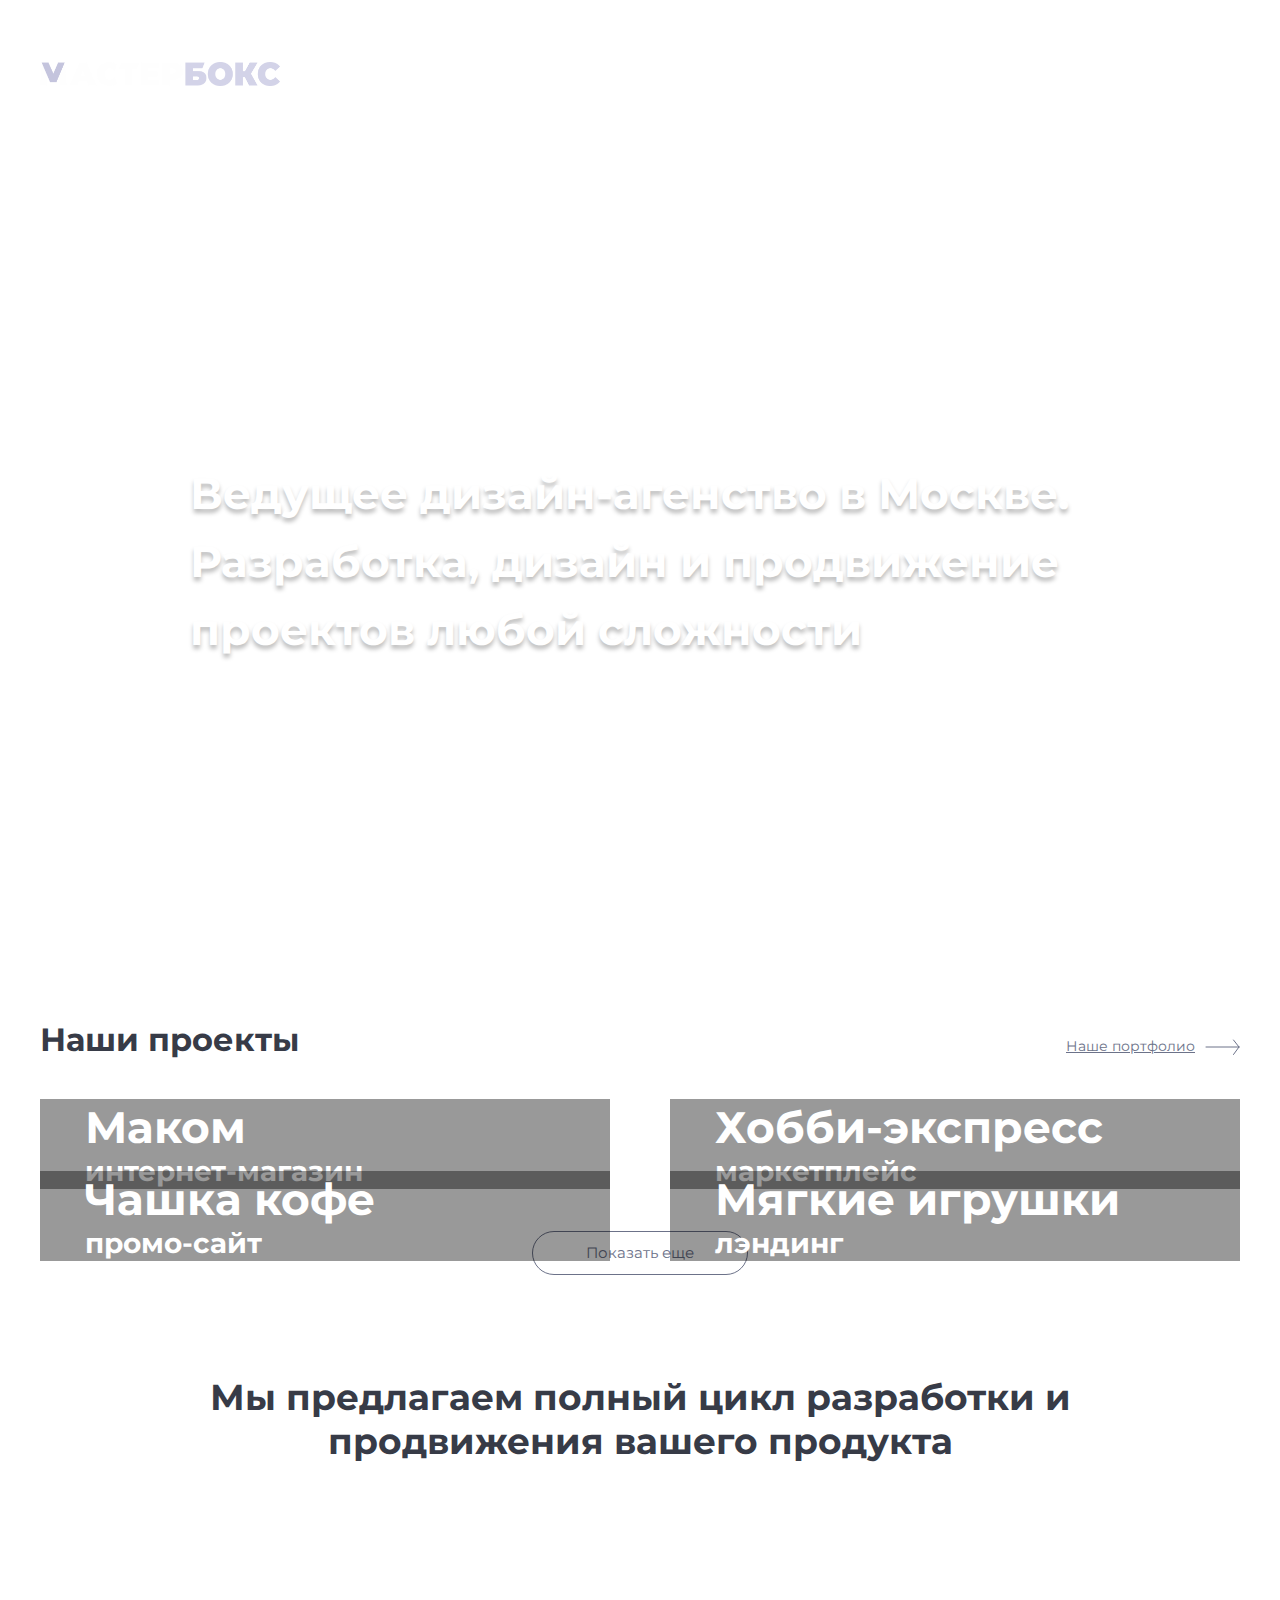
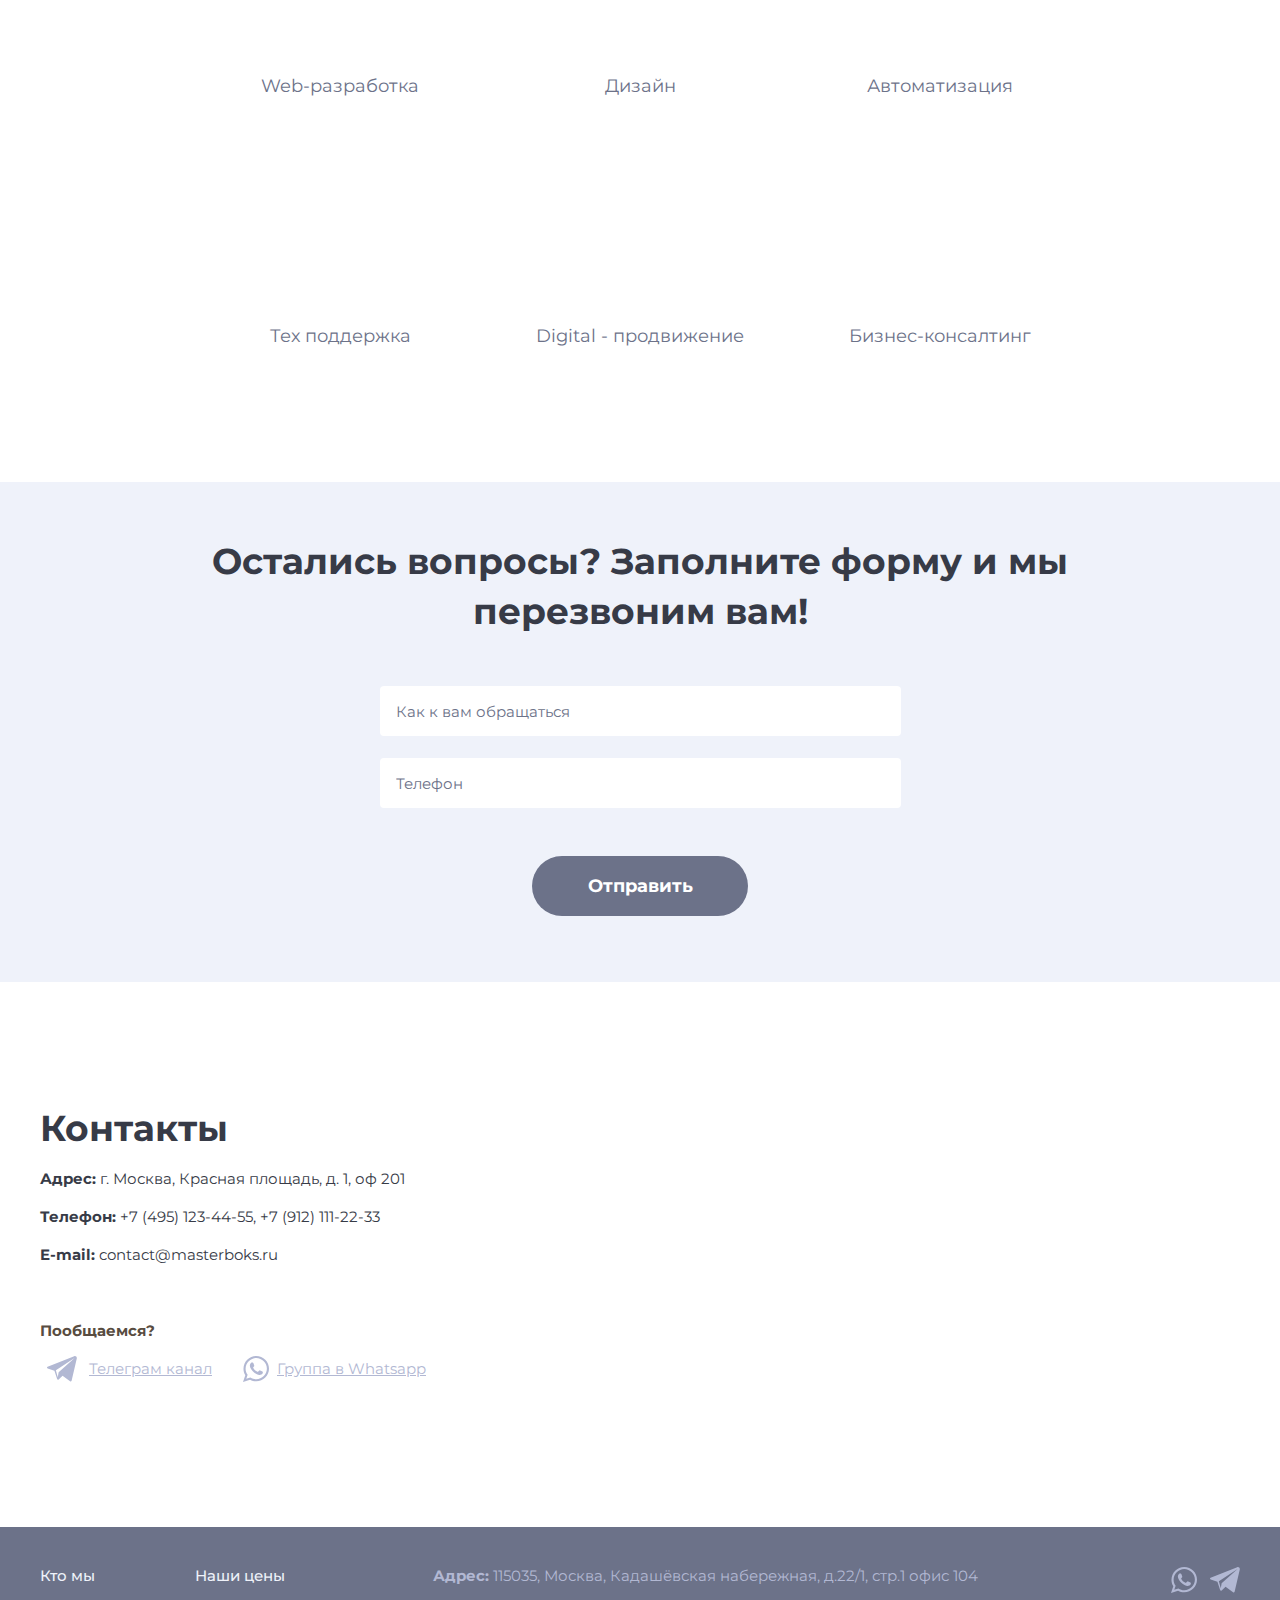
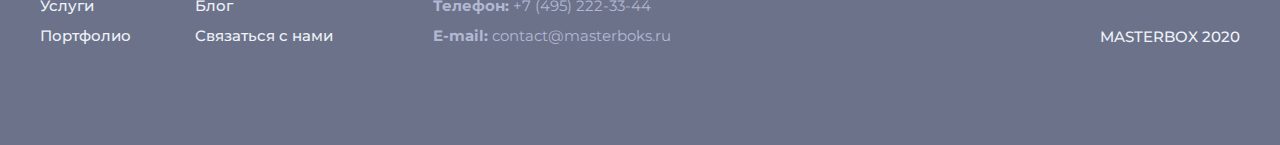
==== commit b6006daa: "поменял логотип" ====
--- a/index.html
+++ b/index.html
@@ -28,7 +28,7 @@
     <header class="header-main">
       <div class="container">
         <div class="header-c">
-          <div class="header-c__left"><a href="" class="logo"><img src="img/logo.svg" alt=""></a></div>
+          <div class="header-c__left"><a href="" class="logo"><img src="img/logo_x2.png" alt=""></a></div>
           <div class="header-c__right"><a href="tel:+74951112334" class="header-phone"><svg width="24" height="24" viewBox="0 0 24 24" fill="none" xmlns="http://www.w3.org/2000/svg"><path d="M17.707 12.293C17.6142 12.2 17.504 12.1263 17.3827 12.076C17.2614 12.0257 17.1313 11.9998 17 11.9998C16.8687 11.9998 16.7386 12.0257 16.6173 12.076C16.496 12.1263 16.3858 12.2 16.293 12.293L14.699 13.887C13.96 13.667 12.581 13.167 11.707 12.293C10.833 11.419 10.333 10.04 10.113 9.30096L11.707 7.70696C11.7999 7.61417 11.8737 7.50397 11.924 7.38265C11.9743 7.26134 12.0002 7.13129 12.0002 6.99996C12.0002 6.86862 11.9743 6.73858 11.924 6.61726C11.8737 6.49595 11.7999 6.38575 11.707 6.29296L7.707 2.29296C7.61421 2.20001 7.50401 2.12627 7.38269 2.07596C7.26138 2.02565 7.13133 1.99976 7 1.99976C6.86866 1.99976 6.73862 2.02565 6.6173 2.07596C6.49599 2.12627 6.38579 2.20001 6.293 2.29296L3.581 5.00496C3.201 5.38496 2.987 5.90696 2.995 6.43996C3.018 7.86396 3.395 12.81 7.293 16.708C11.191 20.606 16.137 20.982 17.562 21.006H17.59C18.118 21.006 18.617 20.798 18.995 20.42L21.707 17.708C21.7999 17.6152 21.8737 17.505 21.924 17.3837C21.9743 17.2623 22.0002 17.1323 22.0002 17.001C22.0002 16.8696 21.9743 16.7396 21.924 16.6183C21.8737 16.4969 21.7999 16.3867 21.707 16.294L17.707 12.293ZM17.58 19.005C16.332 18.984 12.062 18.649 8.707 15.293C5.341 11.927 5.015 7.64196 4.995 6.41896L7 4.41396L9.586 6.99996L8.293 8.29296C8.17546 8.41041 8.08904 8.55529 8.04155 8.71453C7.99406 8.87376 7.987 9.04231 8.021 9.20496C8.045 9.31996 8.632 12.047 10.292 13.707C11.952 15.367 14.679 15.954 14.794 15.978C14.9565 16.0129 15.1253 16.0064 15.2846 15.9591C15.444 15.9117 15.5889 15.825 15.706 15.707L17 14.414L19.586 17L17.58 19.005Z" fill="white"/></svg> + 7 (495) 111-23-34</a>
             <nav class="main-nav"><a href="" class="main-nav__item">Кто мы</a><a href="" class="main-nav__item">Услуги</a><a href="" class="main-nav__item">Портфолио</a><a href="" class="main-nav__item">Наши цены</a><a href="" class="main-nav__item">Блог</a><a href="" class="main-nav__item">Связаться с нами</a></nav>
             <div id="overlay"></div>
--- a/css/main.css
+++ b/css/main.css
@@ -8330,7 +8330,11 @@
   display: -ms-inline-flexbox;
   display: inline-flex;
   width: 240px;
-  height: 32px; }
+  height: 32px;
+  -webkit-box-align: center;
+  -webkit-align-items: center;
+      -ms-flex-align: center;
+          align-items: center; }
 
 .header-c__right {
   display: -webkit-inline-box;
